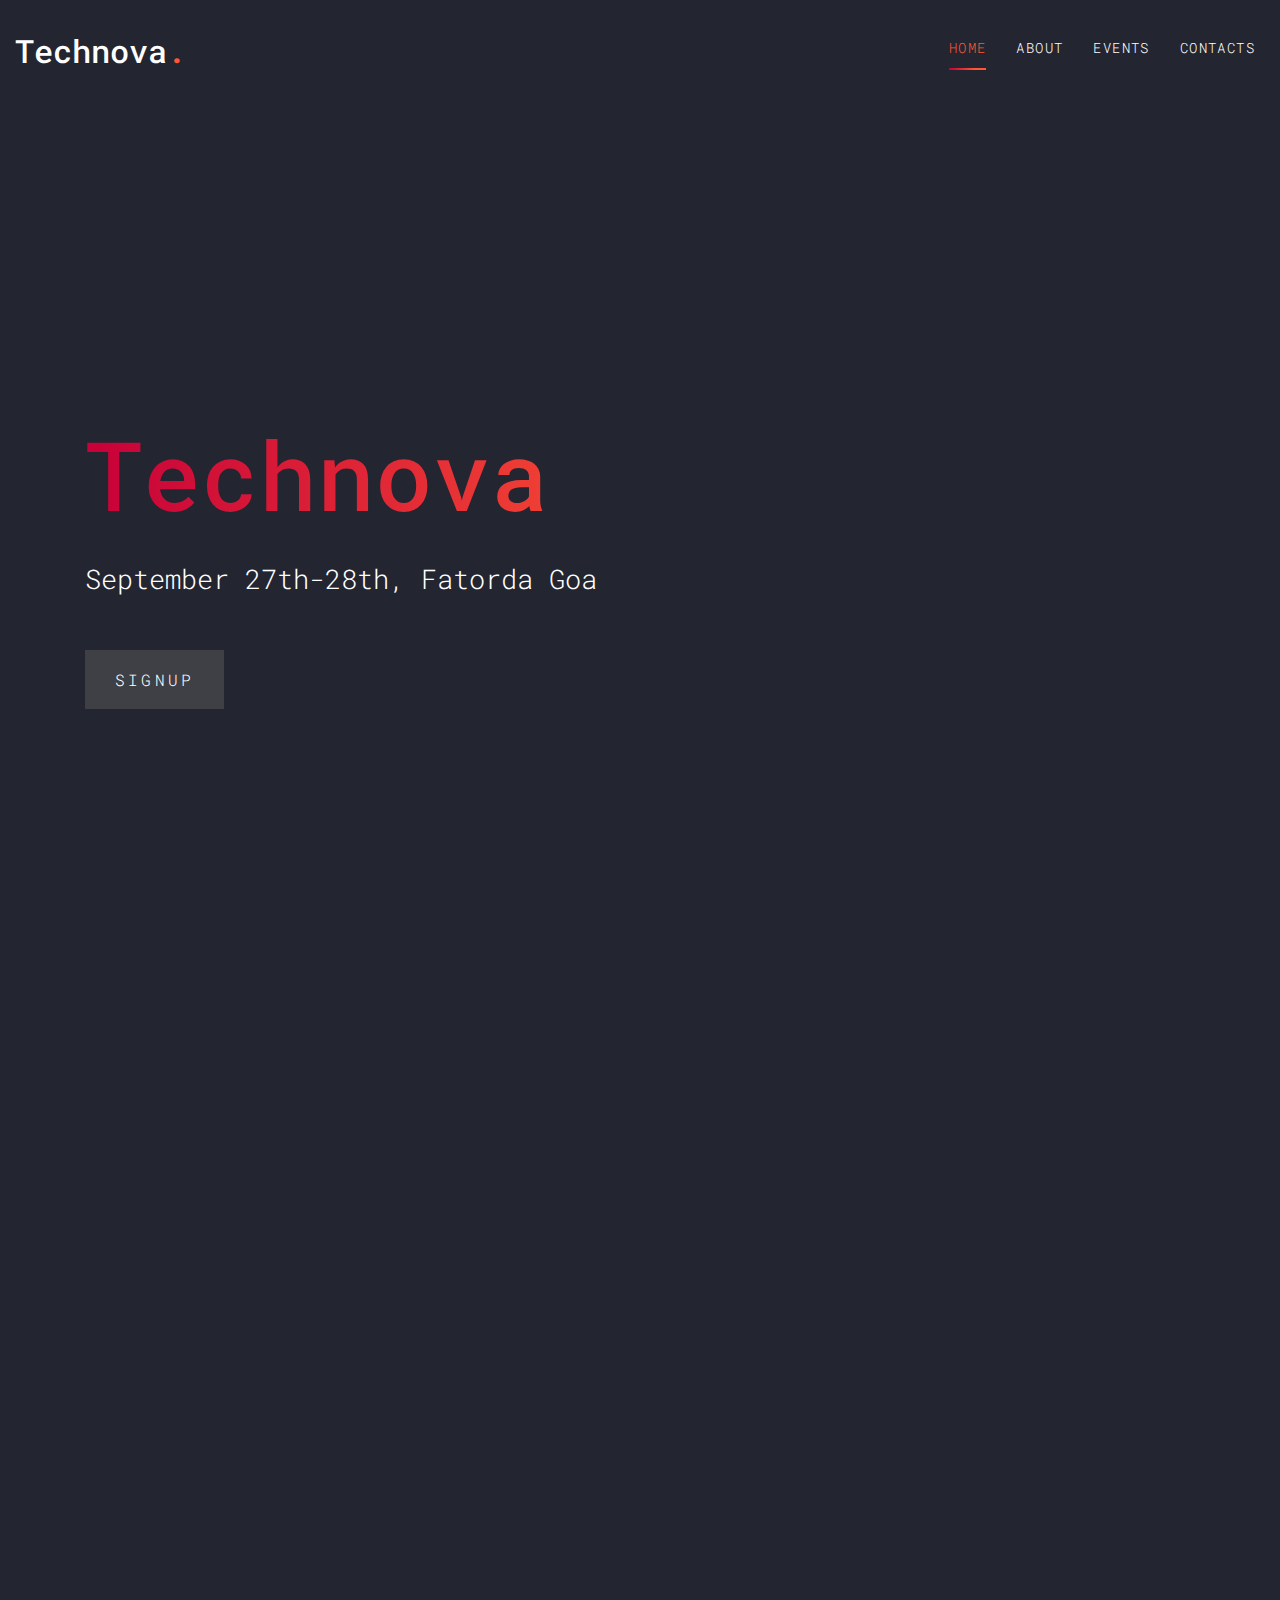
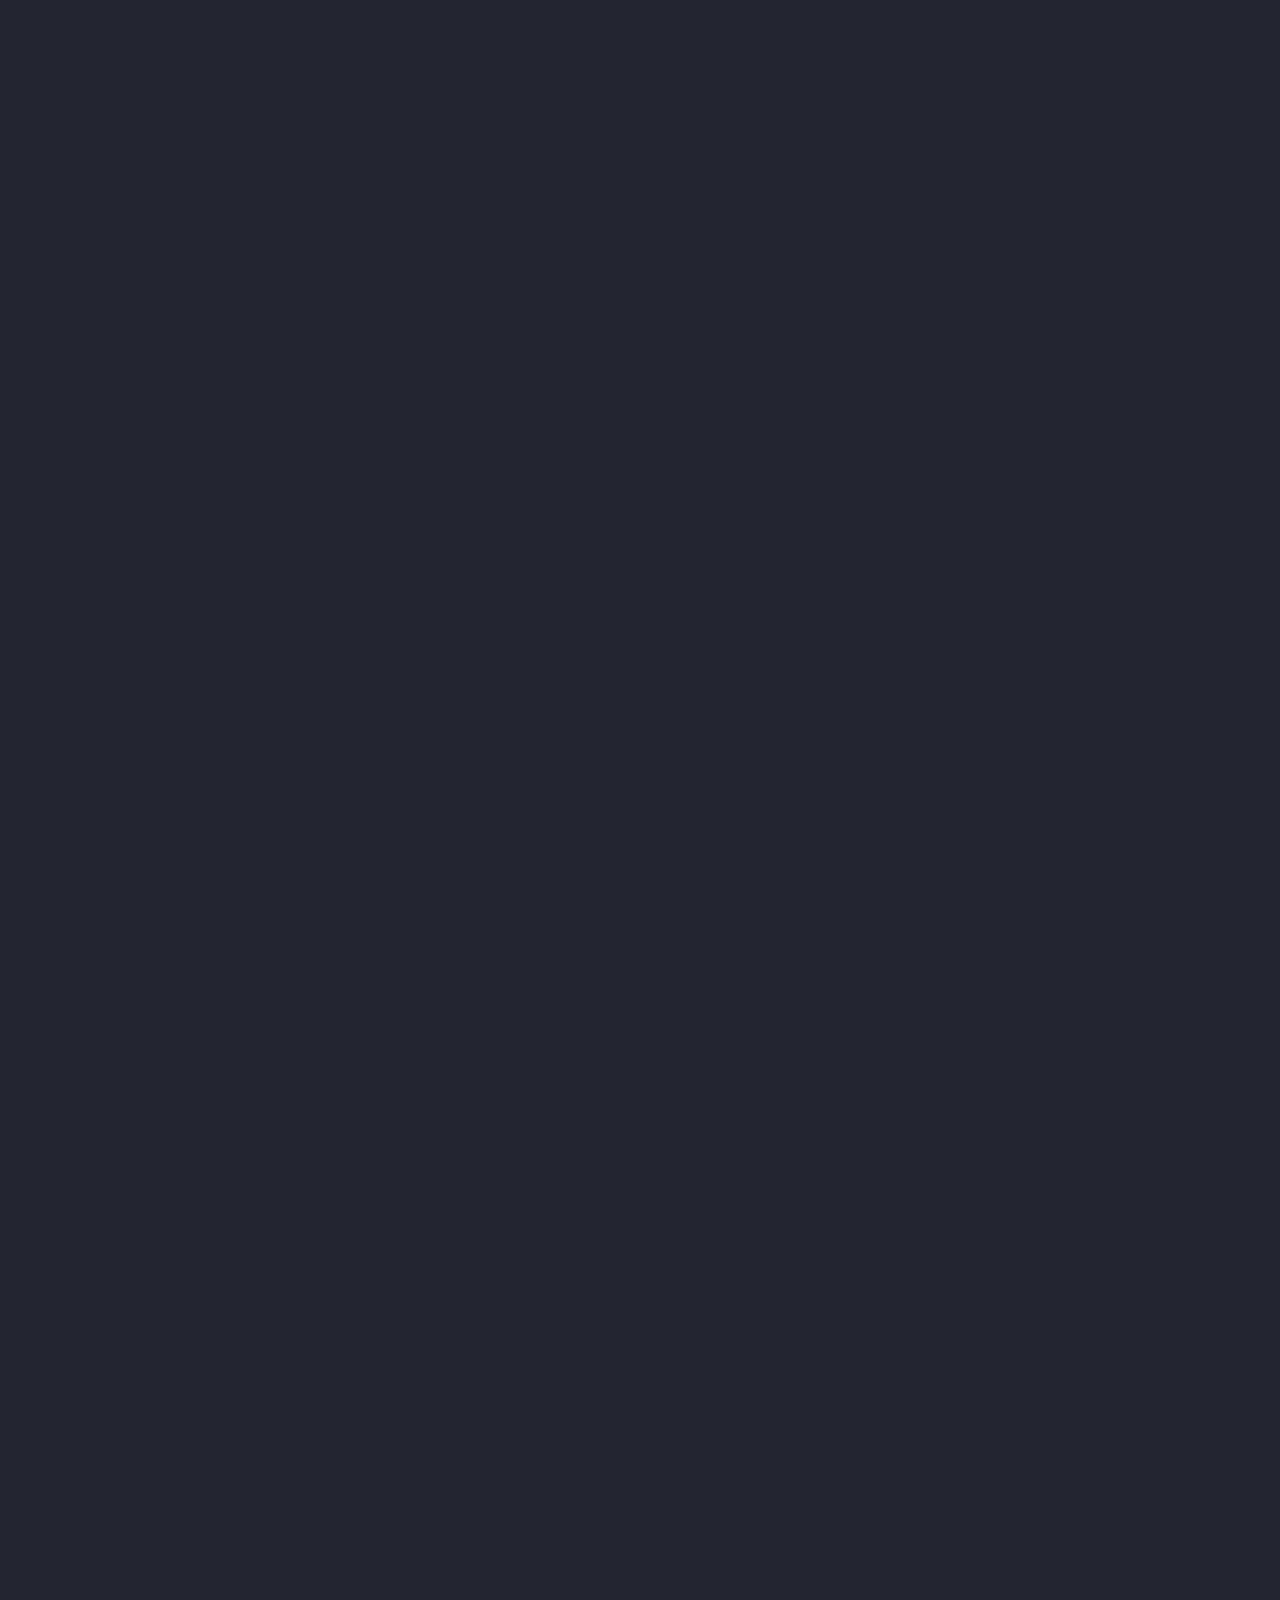
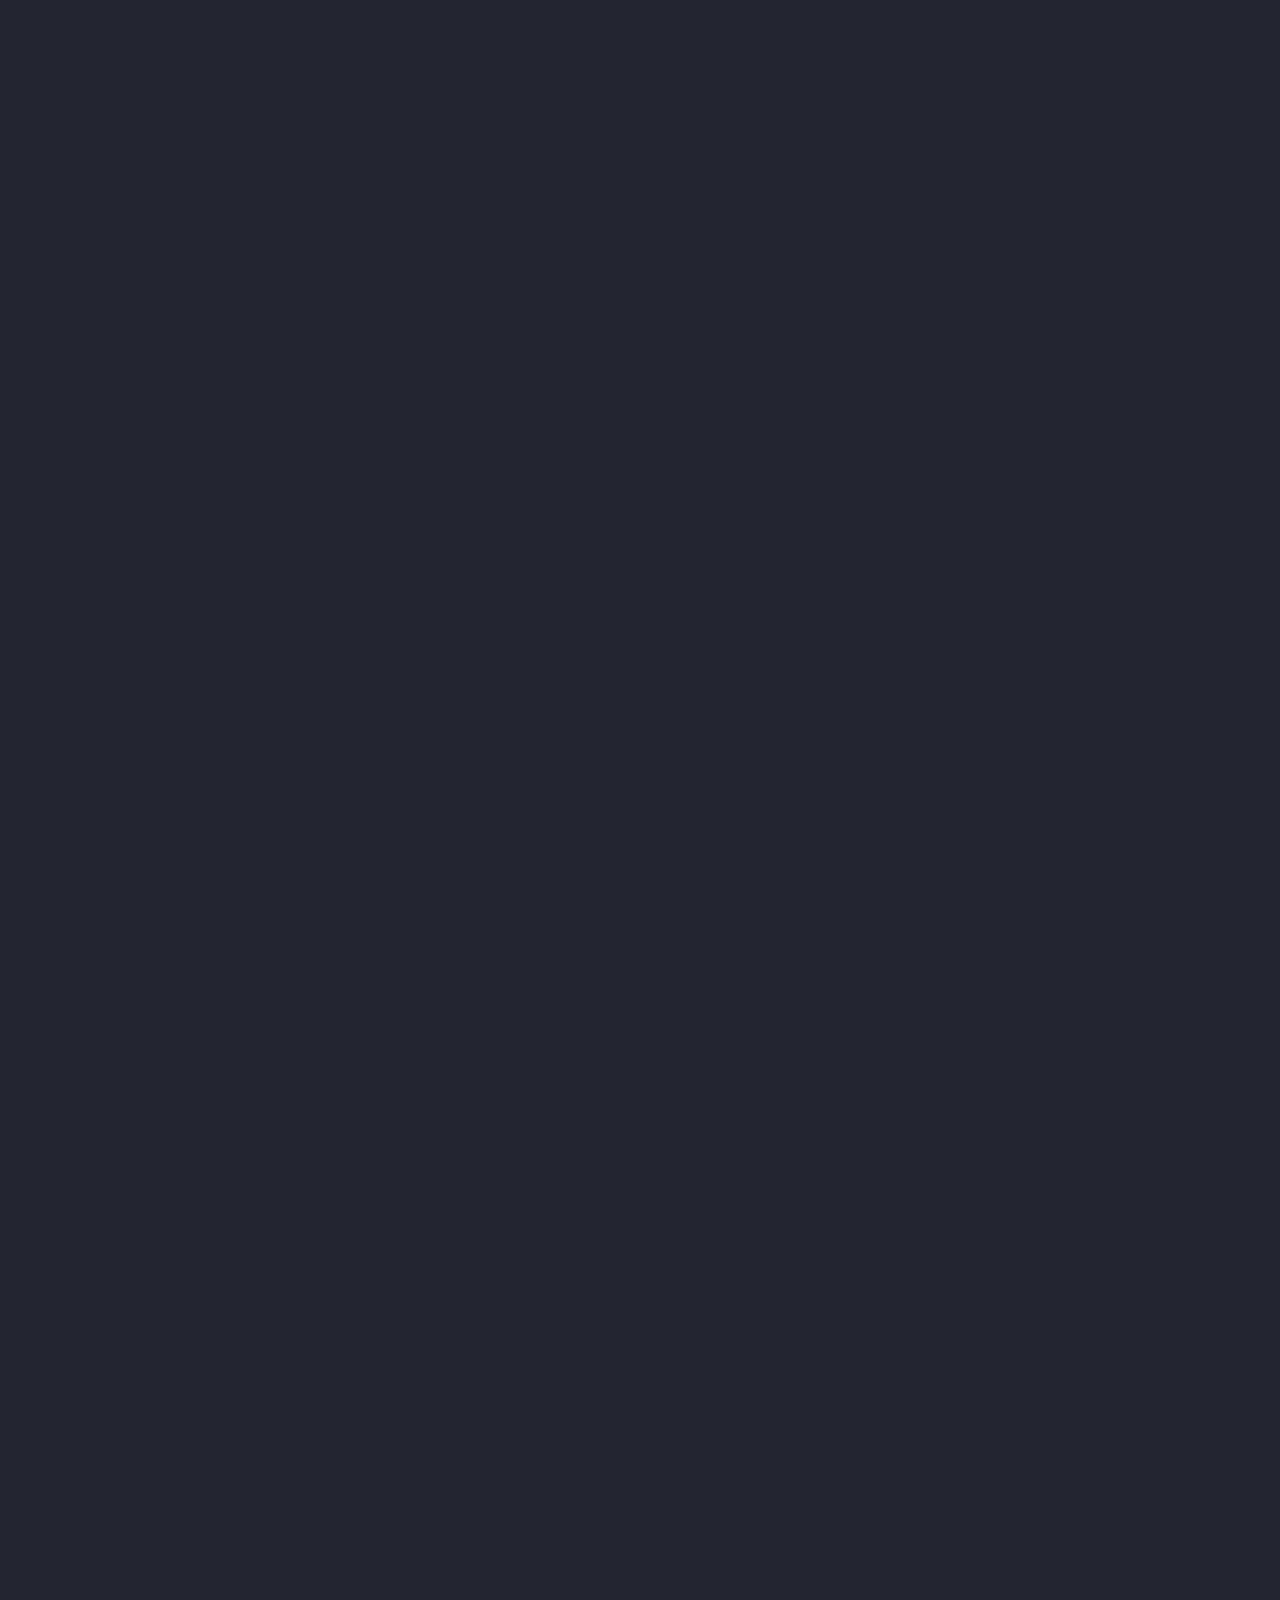
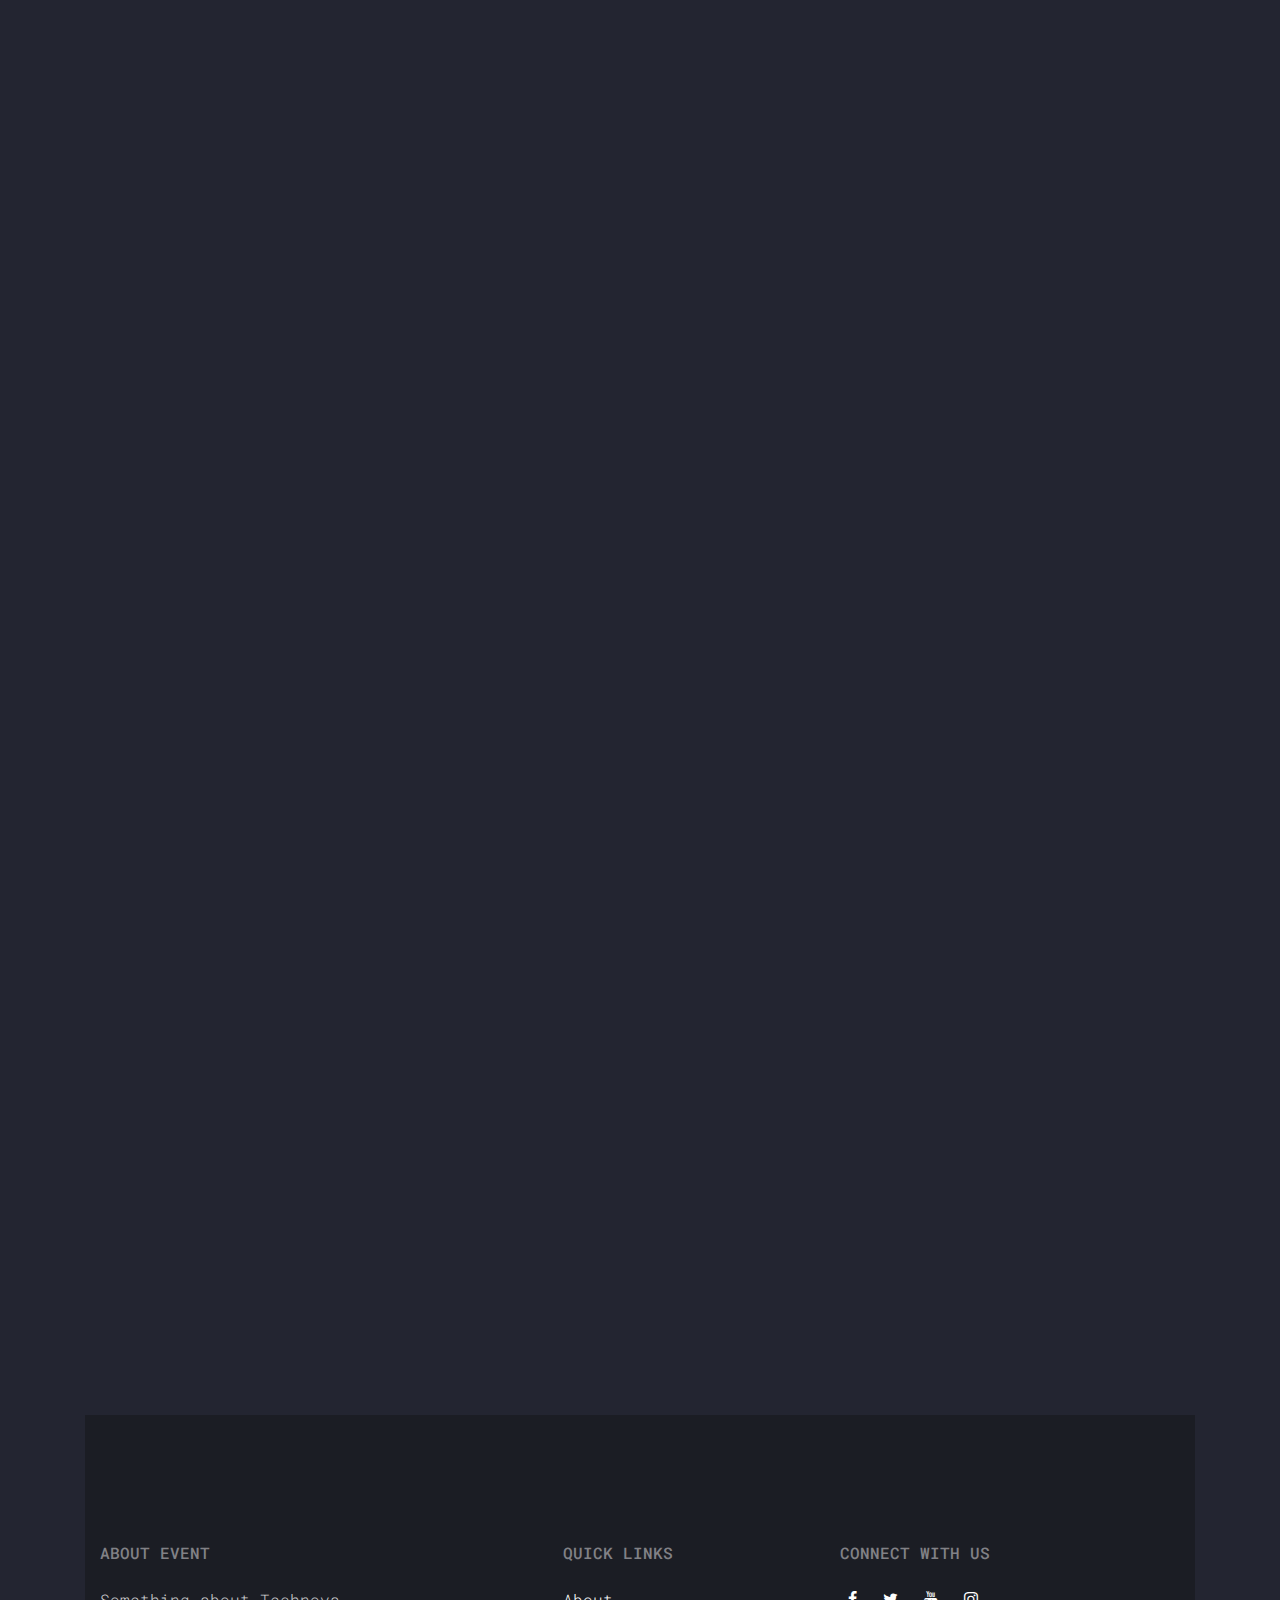
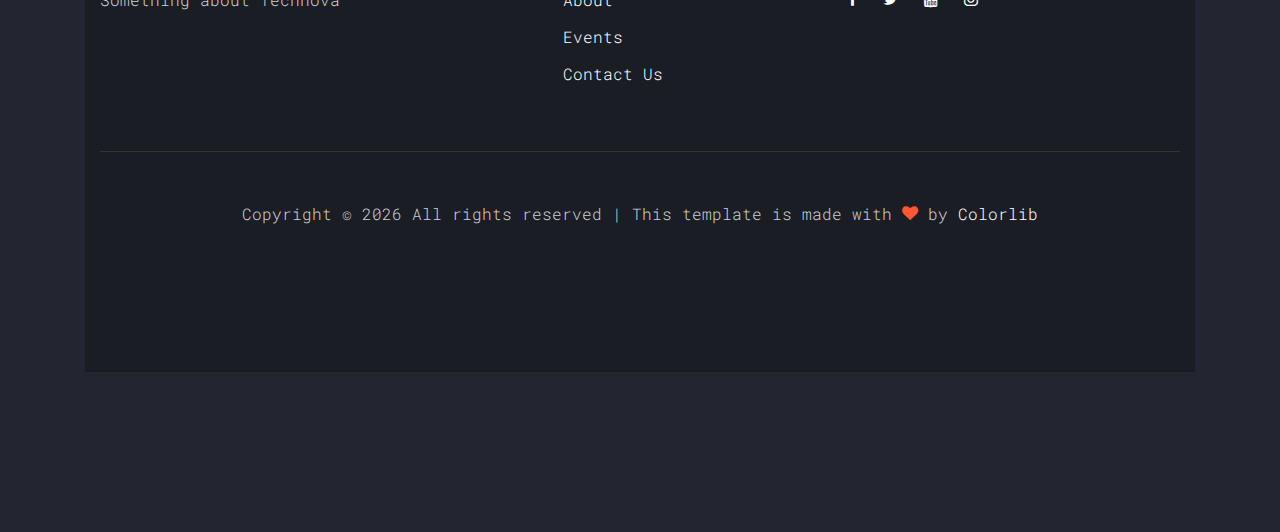
==== index.html @ 4b4f123c "added new files" ====
<!DOCTYPE html>
<html lang="en">

<head>
  <title>Technova &mdash; 2.0</title>
  <meta charset="utf-8">
  <meta name="viewport" content="width=device-width, initial-scale=1, shrink-to-fit=no">

  <link href="https://fonts.googleapis.com/css?family=Roboto+Mono" rel="stylesheet">
  <link rel="stylesheet" href="fonts/icomoon/style.css">
  <link rel="stylesheet" href="css/bootstrap.min.css">
  <link rel="stylesheet" href="css/magnific-popup.css">
  <link rel="stylesheet" href="css/jquery-ui.css">
  <link rel="stylesheet" href="css/owl.carousel.min.css">
  <link rel="stylesheet" href="css/owl.theme.default.min.css">
  <link rel="stylesheet" href="css/bootstrap-datepicker.css">
  <link rel="stylesheet" href="fonts/flaticon/font/flaticon.css">
  <link rel="stylesheet" href="css/aos.css">
  <link rel="stylesheet" type="text/css" href="thunder/thunder.css">
  <link rel="stylesheet" href="css/style.css">
</head>

<body>

  <canvas id='c'></canvas>
  <script type="text/javascript" src="http://jsdo.it/akm2/fhMC/js"></script>
  <script type="text/javascript" src="thunder/thunder.js"></script>

  <div class="site-wrap">

    <div class="site-mobile-menu">
      <div class="site-mobile-menu-header">
        <div class="site-mobile-menu-close mt-3">
          <span class="icon-close2 js-menu-toggle"></span>
        </div>
      </div>
      <div class="site-mobile-menu-body"></div>
    </div>

    <header class="site-navbar py-3" role="banner">
      <div class="container-fluid">
        <div class="row align-items-center">
          <div class="col-11 col-xl-2">
            <h1 class="mb-0"><a href="index.html" class="text-white h2 mb-0">Technova<span class="text-primary">.</span>
              </a></h1>
          </div>
          <div class="col-12 col-md-10 d-none d-xl-block">
            <nav class="site-navigation position-relative text-right" role="navigation">
              <ul class="site-menu js-clone-nav mx-auto d-none d-lg-block">
                <li class="active"><a href="index.html">Home</a></li>
                <li><a href="about.html">About</a></li>
                <li><a href="events.html">Events</a></li>
                <li><a href="contact.html">Contacts</a></li>
              </ul>
            </nav>
          </div>
          <div class="d-inline-block d-xl-none ml-md-0 mr-auto py-3" style="position: relative; top: 3px;"><a href="#"
              class="site-menu-toggle js-menu-toggle text-white"><span class="icon-menu h3"></span></a></div>
        </div>
      </div>
  </div>
  </header>

  <div class="site-section site-hero">
    <div class="container">
      <div class="row align-items-center">
        <div class="col-md-10">
          <h1 class="d-block mb-4" data-aos="fade-up" data-aos-delay="200">Technova</h1>
          <span class="d-block mb-5 caption" data-aos="fade-up" data-aos-delay="300">September 27th-28th, Fatorda
            Goa</span>
          <a href="#" class="btn-custom" data-aos="fade-up" data-aos-delay="400"><span>SignUP</span></a>
        </div>
      </div>
    </div>
  </div>




  <div class="site-section">
    <div class="container">
      <div class="row mb-5">
        <div class="col-lg-4" data-aos="fade-up" data-aos-delay="100">
          <div class="site-section-heading">
            <h2>Events</h2>
          </div>
        </div>
        <div class="col-lg-5 mt-5 pl-lg-5" data-aos="fade-up" data-aos-delay="200">
          <p>Our population and our use of the finite resources of planet Earth are growing exponentially, along with
            our technical ability to change the environment for good or ill.
            -Stephen Hawking
          </p>
        </div>
      </div>

      <div class="row align-items-center speaker">
        <div class="col-lg-6 mb-5 mb-lg-0" data-aos="fade" data-aos-delay="100">
          <img src="images/person_1.jpg" alt="Image" class="img-fluid">
        </div>
        <div class="col-lg-6 ml-auto">
          <h2 class="text-white mb-4 name" data-aos="fade-right" data-aos-delay="200">Event one</h2>
          <div class="bio pl-lg-5">
            <span class="text-uppercase text-primary d-block mb-3" data-aos="fade-right" data-aos-delay="300">number of
              pts</span>
            <p class="mb-4" data-aos="fade-right" data-aos-delay="400">Event discription
            </p>
          </div>
        </div>
      </div>

      <div class="row align-items-center speaker">
        <div class="col-lg-6 mb-5 mb-lg-0 order-lg-2" data-aos="fade" data-aos-delay="100">
          <img src="images/person_2.jpg" alt="Image" class="img-fluid">
        </div>
        <div class="col-lg-6 ml-auto order-lg-1">
          <h2 class="text-white mb-4 name" data-aos="fade-left" data-aos-delay="200">Event 2</h2>
          <div class="bio pr-lg-5">
            <span class="text-uppercase text-primary d-block mb-3" data-aos="fade-left" data-aos-delay="300">Number
              of pts</span>
            <p class="mb-4" data-aos="fade-left" data-aos-delay="400">Event discription</p>
          </div>
        </div>
      </div>

      <div class="row align-items-center speaker">
        <div class="col-lg-6 mb-5 mb-lg-0" data-aos="fade" data-aos-delay="100">
          <img src="images/person_1.jpg" alt="Image" class="img-fluid">
        </div>
        <div class="col-lg-6 ml-auto">
          <h2 class="text-white mb-4 name" data-aos="fade-right" data-aos-delay="200">Event one</h2>
          <div class="bio pl-lg-5">
            <span class="text-uppercase text-primary d-block mb-3" data-aos="fade-right" data-aos-delay="300">number of
              pts</span>
            <p class="mb-4" data-aos="fade-right" data-aos-delay="400">Event discription
            </p>
          </div>
        </div>
      </div>

      <div class="row align-items-center speaker">
        <div class="col-lg-6 mb-5 mb-lg-0 order-lg-2" data-aos="fade" data-aos-delay="100">
          <img src="images/person_2.jpg" alt="Image" class="img-fluid">
        </div>
        <div class="col-lg-6 ml-auto order-lg-1">
          <h2 class="text-white mb-4 name" data-aos="fade-left" data-aos-delay="200">Event 2</h2>
          <div class="bio pr-lg-5">
            <span class="text-uppercase text-primary d-block mb-3" data-aos="fade-left" data-aos-delay="300">Number
              of pts</span>
            <p class="mb-4" data-aos="fade-left" data-aos-delay="400">Event discription</p>
          </div>
        </div>
      </div>



      <div class="site-section">
        <div class="container">
          <div class="row mb-5">
            <div class="col-lg-4" data-aos="fade-up">
              <div class="site-section-heading">
                <h2>Schedule</h2>
              </div>
            </div>
            <div class="col-lg-6 mt-5 pl-lg-5" data-aos="fade-up" data-aos-delay="100">
              <p>Timings of all the events</p>
            </div>
          </div>

          <div class="row align-items-stretch program">
            <div class="col-12 border-top border-bottom py-5" data-aos="fade" data-aos-delay="200">
              <div class="row align-items-stretch">
                <div class="col-md-3 text-white mb-3 mb-md-0"><span class="h4">8:00</span> <span>AM</span></div>
                <div class="col-md-9">
                  <h2 class="text-white">Design your open source strategy</h2>
                  <span>Chris Mathews</span>
                </div>
              </div>
            </div>

            <div class="col-12 border-bottom py-5" data-aos="fade" data-aos-delay="300">
              <div class="row align-items-stretch">
                <div class="col-md-3 text-white mb-3 mb-md-0"><span class="h4">9:30</span> <span>AM</span></div>
                <div class="col-md-9">
                  <h2 class="text-white">Design your open source strategy</h2>
                  <span>Chris Mathews</span>
                </div>
              </div>
            </div>

            <div class="col-12 border-bottom py-5" data-aos="fade" data-aos-delay="400">
              <div class="row align-items-stretch">
                <div class="col-md-3 text-white mb-3 mb-md-0"><span class="h4">10:30</span> <span>AM</span></div>
                <div class="col-md-9">
                  <h2 class="text-white">Design your open source strategy</h2>
                  <span>Chris Mathews</span>
                </div>
              </div>
            </div>

            <div class="col-12 border-bottom py-5" data-aos="fade" data-aos-delay="500">
              <div class="row align-items-stretch">
                <div class="col-md-3 text-white mb-3 mb-md-0"><span class="h4">10:45</span> <span>NOON</span></div>
                <div class="col-md-9">
                  <h2 class="text-white">Break With Snacks</h2>
                </div>
              </div>
            </div>

            <div class="col-12 border-bottom py-5" data-aos="fade" data-aos-delay="600">
              <div class="row align-items-stretch">
                <div class="col-md-3 text-white mb-3 mb-md-0"><span class="h4">11:30</span> <span>AM</span></div>
                <div class="col-md-9">
                  <h2 class="text-white">Design your open source strategy</h2>
                  <span>Chris Mathews</span>
                </div>
              </div>
            </div>

            <div class="col-12 border-bottom py-5" data-aos="fade" data-aos-delay="700">
              <div class="row align-items-stretch">
                <div class="col-md-3 text-white mb-3 mb-md-0"><span class="h4">12:00</span> <span>NOON</span></div>
                <div class="col-md-9">
                  <h2 class="text-white">Break For Lunch</h2>
                </div>
              </div>
            </div>


          </div>
        </div>
      </div>

      <div class="site-section">
        <div class="container">
          <div class="row mb-5">
            <div class="col-lg-4 ">
              <div class="site-section-heading" data-aos="fade-up">
                <h2>Sponsors</h2>
              </div>
            </div>
            <div class="col-lg-6 mt-5 pl-lg-5" data-aos="fade-up" data-aos-delay="100">
              <p>On behalf of the Teachnova team, I would like to express our sincere gratitude for your
                generous donation to our Event. We really appreciate it.</p>
            </div>
          </div>
          <div class="row mb-5">
            <div class="col-md-6 col-lg-4 mb-5 mb-lg-0" data-aos="fade" data-aos-delay="200">
              <img src="images/logo_1.png" alt="Image" class="img-fluid">
            </div>
            <div class="col-md-6 col-lg-4 mb-5 mb-lg-0" data-aos="fade" data-aos-delay="300">
              <img src="images/logo_2.png" alt="Image" class="img-fluid">
            </div>
            <div class="col-md-6 col-lg-4 mb-5 mb-lg-0" data-aos="fade" data-aos-delay="400">
              <img src="images/logo_3.png" alt="Image" class="img-fluid">
            </div>

            <div class="col-md-6 col-lg-4 mb-5 mb-lg-0" data-aos="fade" data-aos-delay="500">
              <img src="images/logo_4.png" alt="Image" class="img-fluid">
            </div>
            <div class="col-md-6 col-lg-4 mb-5 mb-lg-0" data-aos="fade" data-aos-delay="600">
              <img src="images/logo_5.png" alt="Image" class="img-fluid">
            </div>
            <div class="col-md-6 col-lg-4 mb-5 mb-lg-0" data-aos="fade" data-aos-delay="700">
              <img src="images/logo_6.png" alt="Image" class="img-fluid">
            </div>

          </div>

          <div class="row" data-aos="fade-up" data-aos-delay="500">
          </div>
        </div>
      </div>

      <footer class="site-footer">
        <div class="container">
          <div class="row mb-5">
            <div class="col-md-4">
              <h2 class="footer-heading text-uppercase mb-4">About Event</h2>
              <p>Something about Technova</p>
            </div>
            <div class="col-md-3 ml-auto">
              <h2 class="footer-heading text-uppercase mb-4">Quick Links</h2>
              <ul class="list-unstyled">
                <li><a href="#">About</a></li>
                <li><a href="#">Events</a></li>
                <li><a href="#">Contact Us</a></li>
              </ul>
            </div>
            <div class="col-md-4">
              <h2 class="footer-heading text-uppercase mb-4">Connect with Us</h2>
              <p>
                <a href="#" class="p-2 pl-0"><span class="icon-facebook"></span></a>
                <a href="#" class="p-2"><span class="icon-twitter"></span></a>
                <a href="#" class="p-2"><span class="icon-youtube"></span></a>
                <a href="#" class="p-2"><span class="icon-instagram"></span></a>
              </p>
            </div>
          </div>
          <div class="row">

            <div class="col-md-12 text-center">
              <div class="border-top pt-5">
                <p>
                  <!-- Link back to Colorlib can't be removed. Template is licensed under CC BY 3.0. -->
                  Copyright &copy;
                  <script>document.write(new Date().getFullYear());</script> All rights reserved | This template is made
                  with <i class="icon-heart text-primary" aria-hidden="true"></i> by <a href="https://colorlib.com"
                    target="_blank">Colorlib</a>
                  <!-- Link back to Colorlib can't be removed. Template is licensed under CC BY 3.0. -->
                </p>
              </div>
            </div>
          </div>
        </div>
      </footer>

    </div>

    <script src="js/jquery-3.3.1.min.js"></script>
    <script src="js/jquery-migrate-3.0.1.min.js"></script>
    <script src="js/jquery-ui.js"></script>
    <script src="js/popper.min.js"></script>
    <script src="js/bootstrap.min.js"></script>
    <script src="js/owl.carousel.min.js"></script>
    <script src="js/jquery.stellar.min.js"></script>
    <script src="js/jquery.countdown.min.js"></script>
    <script src="js/jquery.magnific-popup.min.js"></script>
    <script src="js/bootstrap-datepicker.min.js"></script>
    <script src="js/aos.js"></script>

    <script src="js/main.js"></script>

</body>

</html>
---- fonts/icomoon/style.css ----
@font-face {
  font-family: 'icomoon';
  src:  url('fonts/icomoon.eot?10si43');
  src:  url('fonts/icomoon.eot?10si43#iefix') format('embedded-opentype'),
    url('fonts/icomoon.ttf?10si43') format('truetype'),
    url('fonts/icomoon.woff?10si43') format('woff'),
    url('fonts/icomoon.svg?10si43#icomoon') format('svg');
  font-weight: normal;
  font-style: normal;
}

[class^="icon-"], [class*=" icon-"] {
  /* use !important to prevent issues with browser extensions that change fonts */
  font-family: 'icomoon' !important;
  speak: none;
  font-style: normal;
  font-weight: normal;
  font-variant: normal;
  text-transform: none;
  line-height: 1;

  /* Better Font Rendering =========== */
  -webkit-font-smoothing: antialiased;
  -moz-osx-font-smoothing: grayscale;
}

.icon-asterisk:before {
  content: "\f069";
}
.icon-plus:before {
  content: "\f067";
}
.icon-question:before {
  content: "\f128";
}
.icon-minus:before {
  content: "\f068";
}
.icon-glass:before {
  content: "\f000";
}
.icon-music:before {
  content: "\f001";
}
.icon-search:before {
  content: "\f002";
}
.icon-envelope-o:before {
  content: "\f003";
}
.icon-heart:before {
  content: "\f004";
}
.icon-star:before {
  content: "\f005";
}
.icon-star-o:before {
  content: "\f006";
}
.icon-user:before {
  content: "\f007";
}
.icon-film:before {
  content: "\f008";
}
.icon-th-large:before {
  content: "\f009";
}
.icon-th:before {
  content: "\f00a";
}
.icon-th-list:before {
  content: "\f00b";
}
.icon-check:before {
  content: "\f00c";
}
.icon-close:before {
  content: "\f00d";
}
.icon-remove:before {
  content: "\f00d";
}
.icon-times:before {
  content: "\f00d";
}
.icon-search-plus:before {
  content: "\f00e";
}
.icon-search-minus:before {
  content: "\f010";
}
.icon-power-off:before {
  content: "\f011";
}
.icon-signal:before {
  content: "\f012";
}
.icon-cog:before {
  content: "\f013";
}
.icon-gear:before {
  content: "\f013";
}
.icon-trash-o:before {
  content: "\f014";
}
.icon-home:before {
  content: "\f015";
}
.icon-file-o:before {
  content: "\f016";
}
.icon-clock-o:before {
  content: "\f017";
}
.icon-road:before {
  content: "\f018";
}
.icon-download:before {
  content: "\f019";
}
.icon-arrow-circle-o-down:before {
  content: "\f01a";
}
.icon-arrow-circle-o-up:before {
  content: "\f01b";
}
.icon-inbox:before {
  content: "\f01c";
}
.icon-play-circle-o:before {
  content: "\f01d";
}
.icon-repeat:before {
  content: "\f01e";
}
.icon-rotate-right:before {
  content: "\f01e";
}
.icon-refresh:before {
  content: "\f021";
}
.icon-list-alt:before {
  content: "\f022";
}
.icon-lock:before {
  content: "\f023";
}
.icon-flag:before {
  content: "\f024";
}
.icon-headphones:before {
  content: "\f025";
}
.icon-volume-off:before {
  content: "\f026";
}
.icon-volume-down:before {
  content: "\f027";
}
.icon-volume-up:before {
  content: "\f028";
}
.icon-qrcode:before {
  content: "\f029";
}
.icon-barcode:before {
  content: "\f02a";
}
.icon-tag:before {
  content: "\f02b";
}
.icon-tags:before {
  content: "\f02c";
}
.icon-book:before {
  content: "\f02d";
}
.icon-bookmark:before {
  content: "\f02e";
}
.icon-print:before {
  content: "\f02f";
}
.icon-camera:before {
  content: "\f030";
}
.icon-font:before {
  content: "\f031";
}
.icon-bold:before {
  content: "\f032";
}
.icon-italic:before {
  content: "\f033";
}
.icon-text-height:before {
  content: "\f034";
}
.icon-text-width:before {
  content: "\f035";
}
.icon-align-left:before {
  content: "\f036";
}
.icon-align-center:before {
  content: "\f037";
}
.icon-align-right:before {
  content: "\f038";
}
.icon-align-justify:before {
  content: "\f039";
}
.icon-list:before {
  content: "\f03a";
}
.icon-dedent:before {
  content: "\f03b";
}
.icon-outdent:before {
  content: "\f03b";
}
.icon-indent:before {
  content: "\f03c";
}
.icon-video-camera:before {
  content: "\f03d";
}
.icon-image:before {
  content: "\f03e";
}
.icon-photo:before {
  content: "\f03e";
}
.icon-picture-o:before {
  content: "\f03e";
}
.icon-pencil:before {
  content: "\f040";
}
.icon-map-marker:before {
  content: "\f041";
}
.icon-adjust:before {
  content: "\f042";
}
.icon-tint:before {
  content: "\f043";
}
.icon-edit:before {
  content: "\f044";
}
.icon-pencil-square-o:before {
  content: "\f044";
}
.icon-share-square-o:before {
  content: "\f045";
}
.icon-check-square-o:before {
  content: "\f046";
}
.icon-arrows:before {
  content: "\f047";
}
.icon-step-backward:before {
  content: "\f048";
}
.icon-fast-backward:before {
  content: "\f049";
}
.icon-backward:before {
  content: "\f04a";
}
.icon-play:before {
  content: "\f04b";
}
.icon-pause:before {
  content: "\f04c";
}
.icon-stop:before {
  content: "\f04d";
}
.icon-forward:before {
  content: "\f04e";
}
.icon-fast-forward:before {
  content: "\f050";
}
.icon-step-forward:before {
  content: "\f051";
}
.icon-eject:before {
  content: "\f052";
}
.icon-chevron-left:before {
  content: "\f053";
}
.icon-chevron-right:before {
  content: "\f054";
}
.icon-plus-circle:before {
  content: "\f055";
}
.icon-minus-circle:before {
  content: "\f056";
}
.icon-times-circle:before {
  content: "\f057";
}
.icon-check-circle:before {
  content: "\f058";
}
.icon-question-circle:before {
  content: "\f059";
}
.icon-info-circle:before {
  content: "\f05a";
}
.icon-crosshairs:before {
  content: "\f05b";
}
.icon-times-circle-o:before {
  content: "\f05c";
}
.icon-check-circle-o:before {
  content: "\f05d";
}
.icon-ban:before {
  content: "\f05e";
}
.icon-arrow-left:before {
  content: "\f060";
}
.icon-arrow-right:before {
  content: "\f061";
}
.icon-arrow-up:before {
  content: "\f062";
}
.icon-arrow-down:before {
  content: "\f063";
}
.icon-mail-forward:before {
  content: "\f064";
}
.icon-share:before {
  content: "\f064";
}
.icon-expand:before {
  content: "\f065";
}
.icon-compress:before {
  content: "\f066";
}
.icon-exclamation-circle:before {
  content: "\f06a";
}
.icon-gift:before {
  content: "\f06b";
}
.icon-leaf:before {
  content: "\f06c";
}
.icon-fire:before {
  content: "\f06d";
}
.icon-eye:before {
  content: "\f06e";
}
.icon-eye-slash:before {
  content: "\f070";
}
.icon-exclamation-triangle:before {
  content: "\f071";
}
.icon-warning:before {
  content: "\f071";
}
.icon-plane:before {
  content: "\f072";
}
.icon-calendar:before {
  content: "\f073";
}
.icon-random:before {
  content: "\f074";
}
.icon-comment:before {
  content: "\f075";
}
.icon-magnet:before {
  content: "\f076";
}
.icon-chevron-up:before {
  content: "\f077";
}
.icon-chevron-down:before {
  content: "\f078";
}
.icon-retweet:before {
  content: "\f079";
}
.icon-shopping-cart:before {
  content: "\f07a";
}
.icon-folder:before {
  content: "\f07b";
}
.icon-folder-open:before {
  content: "\f07c";
}
.icon-arrows-v:before {
  content: "\f07d";
}
.icon-arrows-h:before {
  content: "\f07e";
}
.icon-bar-chart:before {
  content: "\f080";
}
.icon-bar-chart-o:before {
  content: "\f080";
}
.icon-twitter-square:before {
  content: "\f081";
}
.icon-facebook-square:before {
  content: "\f082";
}
.icon-camera-retro:before {
  content: "\f083";
}
.icon-key:before {
  content: "\f084";
}
.icon-cogs:before {
  content: "\f085";
}
.icon-gears:before {
  content: "\f085";
}
.icon-comments:before {
  content: "\f086";
}
.icon-thumbs-o-up:before {
  content: "\f087";
}
.icon-thumbs-o-down:before {
  content: "\f088";
}
.icon-star-half:before {
  content: "\f089";
}
.icon-heart-o:before {
  content: "\f08a";
}
.icon-sign-out:before {
  content: "\f08b";
}
.icon-linkedin-square:before {
  content: "\f08c";
}
.icon-thumb-tack:before {
  content: "\f08d";
}
.icon-external-link:before {
  content: "\f08e";
}
.icon-sign-in:before {
  content: "\f090";
}
.icon-trophy:before {
  content: "\f091";
}
.icon-github-square:before {
  content: "\f092";
}
.icon-upload:before {
  content: "\f093";
}
.icon-lemon-o:before {
  content: "\f094";
}
.icon-phone:before {
  content: "\f095";
}
.icon-square-o:before {
  content: "\f096";
}
.icon-bookmark-o:before {
  content: "\f097";
}
.icon-phone-square:before {
  content: "\f098";
}
.icon-twitter:before {
  content: "\f099";
}
.icon-facebook:before {
  content: "\f09a";
}
.icon-facebook-f:before {
  content: "\f09a";
}
.icon-github:before {
  content: "\f09b";
}
.icon-unlock:before {
  content: "\f09c";
}
.icon-credit-card:before {
  content: "\f09d";
}
.icon-feed:before {
  content: "\f09e";
}
.icon-rss:before {
  content: "\f09e";
}
.icon-hdd-o:before {
  content: "\f0a0";
}
.icon-bullhorn:before {
  content: "\f0a1";
}
.icon-bell-o:before {
  content: "\f0a2";
}
.icon-certificate:before {
  content: "\f0a3";
}
.icon-hand-o-right:before {
  content: "\f0a4";
}
.icon-hand-o-left:before {
  content: "\f0a5";
}
.icon-hand-o-up:before {
  content: "\f0a6";
}
.icon-hand-o-down:before {
  content: "\f0a7";
}
.icon-arrow-circle-left:before {
  content: "\f0a8";
}
.icon-arrow-circle-right:before {
  content: "\f0a9";
}
.icon-arrow-circle-up:before {
  content: "\f0aa";
}
.icon-arrow-circle-down:before {
  content: "\f0ab";
}
.icon-globe:before {
  content: "\f0ac";
}
.icon-wrench:before {
  content: "\f0ad";
}
.icon-tasks:before {
  content: "\f0ae";
}
.icon-filter:before {
  content: "\f0b0";
}
.icon-briefcase:before {
  content: "\f0b1";
}
.icon-arrows-alt:before {
  content: "\f0b2";
}
.icon-group:before {
  content: "\f0c0";
}
.icon-users:before {
  content: "\f0c0";
}
.icon-chain:before {
  content: "\f0c1";
}
.icon-link:before {
  content: "\f0c1";
}
.icon-cloud:before {
  content: "\f0c2";
}
.icon-flask:before {
  content: "\f0c3";
}
.icon-cut:before {
  content: "\f0c4";
}
.icon-scissors:before {
  content: "\f0c4";
}
.icon-copy:before {
  content: "\f0c5";
}
.icon-files-o:before {
  content: "\f0c5";
}
.icon-paperclip:before {
  content: "\f0c6";
}
.icon-floppy-o:before {
  content: "\f0c7";
}
.icon-save:before {
  content: "\f0c7";
}
.icon-square:before {
  content: "\f0c8";
}
.icon-bars:before {
  content: "\f0c9";
}
.icon-navicon:before {
  content: "\f0c9";
}
.icon-reorder:before {
  content: "\f0c9";
}
.icon-list-ul:before {
  content: "\f0ca";
}
.icon-list-ol:before {
  content: "\f0cb";
}
.icon-strikethrough:before {
  content: "\f0cc";
}
.icon-underline:before {
  content: "\f0cd";
}
.icon-table:before {
  content: "\f0ce";
}
.icon-magic:before {
  content: "\f0d0";
}
.icon-truck:before {
  content: "\f0d1";
}
.icon-pinterest:before {
  content: "\f0d2";
}
.icon-pinterest-square:before {
  content: "\f0d3";
}
.icon-google-plus-square:before {
  content: "\f0d4";
}
.icon-google-plus:before {
  content: "\f0d5";
}
.icon-money:before {
  content: "\f0d6";
}
.icon-caret-down:before {
  content: "\f0d7";
}
.icon-caret-up:before {
  content: "\f0d8";
}
.icon-caret-left:before {
  content: "\f0d9";
}
.icon-caret-right:before {
  content: "\f0da";
}
.icon-columns:before {
  content: "\f0db";
}
.icon-sort:before {
  content: "\f0dc";
}
.icon-unsorted:before {
  content: "\f0dc";
}
.icon-sort-desc:before {
  content: "\f0dd";
}
.icon-sort-down:before {
  content: "\f0dd";
}
.icon-sort-asc:before {
  content: "\f0de";
}
.icon-sort-up:before {
  content: "\f0de";
}
.icon-envelope:before {
  content: "\f0e0";
}
.icon-linkedin:before {
  content: "\f0e1";
}
.icon-rotate-left:before {
  content: "\f0e2";
}
.icon-undo:before {
  content: "\f0e2";
}
.icon-gavel:before {
  content: "\f0e3";
}
.icon-legal:before {
  content: "\f0e3";
}
.icon-dashboard:before {
  content: "\f0e4";
}
.icon-tachometer:before {
  content: "\f0e4";
}
.icon-comment-o:before {
  content: "\f0e5";
}
.icon-comments-o:before {
  content: "\f0e6";
}
.icon-bolt:before {
  content: "\f0e7";
}
.icon-flash:before {
  content: "\f0e7";
}
.icon-sitemap:before {
  content: "\f0e8";
}
.icon-umbrella:before {
  content: "\f0e9";
}
.icon-clipboard:before {
  content: "\f0ea";
}
.icon-paste:before {
  content: "\f0ea";
}
.icon-lightbulb-o:before {
  content: "\f0eb";
}
.icon-exchange:before {
  content: "\f0ec";
}
.icon-cloud-download:before {
  content: "\f0ed";
}
.icon-cloud-upload:before {
  content: "\f0ee";
}
.icon-user-md:before {
  content: "\f0f0";
}
.icon-stethoscope:before {
  content: "\f0f1";
}
.icon-suitcase:before {
  content: "\f0f2";
}
.icon-bell:before {
  content: "\f0f3";
}
.icon-coffee:before {
  content: "\f0f4";
}
.icon-cutlery:before {
  content: "\f0f5";
}
.icon-file-text-o:before {
  content: "\f0f6";
}
.icon-building-o:before {
  content: "\f0f7";
}
.icon-hospital-o:before {
  content: "\f0f8";
}
.icon-ambulance:before {
  content: "\f0f9";
}
.icon-medkit:before {
  content: "\f0fa";
}
.icon-fighter-jet:before {
  content: "\f0fb";
}
.icon-beer:before {
  content: "\f0fc";
}
.icon-h-square:before {
  content: "\f0fd";
}
.icon-plus-square:before {
  content: "\f0fe";
}
.icon-angle-double-left:before {
  content: "\f100";
}
.icon-angle-double-right:before {
  content: "\f101";
}
.icon-angle-double-up:before {
  content: "\f102";
}
.icon-angle-double-down:before {
  content: "\f103";
}
.icon-angle-left:before {
  content: "\f104";
}
.icon-angle-right:before {
  content: "\f105";
}
.icon-angle-up:before {
  content: "\f106";
}
.icon-angle-down:before {
  content: "\f107";
}
.icon-desktop:before {
  content: "\f108";
}
.icon-laptop:before {
  content: "\f109";
}
.icon-tablet:before {
  content: "\f10a";
}
.icon-mobile:before {
  content: "\f10b";
}
.icon-mobile-phone:before {
  content: "\f10b";
}
.icon-circle-o:before {
  content: "\f10c";
}
.icon-quote-left:before {
  content: "\f10d";
}
.icon-quote-right:before {
  content: "\f10e";
}
.icon-spinner:before {
  content: "\f110";
}
.icon-circle:before {
  content: "\f111";
}
.icon-mail-reply:before {
  content: "\f112";
}
.icon-reply:before {
  content: "\f112";
}
.icon-github-alt:before {
  content: "\f113";
}
.icon-folder-o:before {
  content: "\f114";
}
.icon-folder-open-o:before {
  content: "\f115";
}
.icon-smile-o:before {
  content: "\f118";
}
.icon-frown-o:before {
  content: "\f119";
}
.icon-meh-o:before {
  content: "\f11a";
}
.icon-gamepad:before {
  content: "\f11b";
}
.icon-keyboard-o:before {
  content: "\f11c";
}
.icon-flag-o:before {
  content: "\f11d";
}
.icon-flag-checkered:before {
  content: "\f11e";
}
.icon-terminal:before {
  content: "\f120";
}
.icon-code:before {
  content: "\f121";
}
.icon-mail-reply-all:before {
  content: "\f122";
}
.icon-reply-all:before {
  content: "\f122";
}
.icon-star-half-empty:before {
  content: "\f123";
}
.icon-star-half-full:before {
  content: "\f123";
}
.icon-star-half-o:before {
  content: "\f123";
}
.icon-location-arrow:before {
  content: "\f124";
}
.icon-crop:before {
  content: "\f125";
}
.icon-code-fork:before {
  content: "\f126";
}
.icon-chain-broken:before {
  content: "\f127";
}
.icon-unlink:before {
  content: "\f127";
}
.icon-info:before {
  content: "\f129";
}
.icon-exclamation:before {
  content: "\f12a";
}
.icon-superscript:before {
  content: "\f12b";
}
.icon-subscript:before {
  content: "\f12c";
}
.icon-eraser:before {
  content: "\f12d";
}
.icon-puzzle-piece:before {
  content: "\f12e";
}
.icon-microphone:before {
  content: "\f130";
}
.icon-microphone-slash:before {
  content: "\f131";
}
.icon-shield:before {
  content: "\f132";
}
.icon-calendar-o:before {
  content: "\f133";
}
.icon-fire-extinguisher:before {
  content: "\f134";
}
.icon-rocket:before {
  content: "\f135";
}
.icon-maxcdn:before {
  content: "\f136";
}
.icon-chevron-circle-left:before {
  content: "\f137";
}
.icon-chevron-circle-right:before {
  content: "\f138";
}
.icon-chevron-circle-up:before {
  content: "\f139";
}
.icon-chevron-circle-down:before {
  content: "\f13a";
}
.icon-html5:before {
  content: "\f13b";
}
.icon-css3:before {
  content: "\f13c";
}
.icon-anchor:before {
  content: "\f13d";
}
.icon-unlock-alt:before {
  content: "\f13e";
}
.icon-bullseye:before {
  content: "\f140";
}
.icon-ellipsis-h:before {
  content: "\f141";
}
.icon-ellipsis-v:before {
  content: "\f142";
}
.icon-rss-square:before {
  content: "\f143";
}
.icon-play-circle:before {
  content: "\f144";
}
.icon-ticket:before {
  content: "\f145";
}
.icon-minus-square:before {
  content: "\f146";
}
.icon-minus-square-o:before {
  content: "\f147";
}
.icon-level-up:before {
  content: "\f148";
}
.icon-level-down:before {
  content: "\f149";
}
.icon-check-square:before {
  content: "\f14a";
}
.icon-pencil-square:before {
  content: "\f14b";
}
.icon-external-link-square:before {
  content: "\f14c";
}
.icon-share-square:before {
  content: "\f14d";
}
.icon-compass:before {
  content: "\f14e";
}
.icon-caret-square-o-down:before {
  content: "\f150";
}
.icon-toggle-down:before {
  content: "\f150";
}
.icon-caret-square-o-up:before {
  content: "\f151";
}
.icon-toggle-up:before {
  content: "\f151";
}
.icon-caret-square-o-right:before {
  content: "\f152";
}
.icon-toggle-right:before {
  content: "\f152";
}
.icon-eur:before {
  content: "\f153";
}
.icon-euro:before {
  content: "\f153";
}
.icon-gbp:before {
  content: "\f154";
}
.icon-dollar:before {
  content: "\f155";
}
.icon-usd:before {
  content: "\f155";
}
.icon-inr:before {
  content: "\f156";
}
.icon-rupee:before {
  content: "\f156";
}
.icon-cny:before {
  content: "\f157";
}
.icon-jpy:before {
  content: "\f157";
}
.icon-rmb:before {
  content: "\f157";
}
.icon-yen:before {
  content: "\f157";
}
.icon-rouble:before {
  content: "\f158";
}
.icon-rub:before {
  content: "\f158";
}
.icon-ruble:before {
  content: "\f158";
}
.icon-krw:before {
  content: "\f159";
}
.icon-won:before {
  content: "\f159";
}
.icon-bitcoin:before {
  content: "\f15a";
}
.icon-btc:before {
  content: "\f15a";
}
.icon-file:before {
  content: "\f15b";
}
.icon-file-text:before {
  content: "\f15c";
}
.icon-sort-alpha-asc:before {
  content: "\f15d";
}
.icon-sort-alpha-desc:before {
  content: "\f15e";
}
.icon-sort-amount-asc:before {
  content: "\f160";
}
.icon-sort-amount-desc:before {
  content: "\f161";
}
.icon-sort-numeric-asc:before {
  content: "\f162";
}
.icon-sort-numeric-desc:before {
  content: "\f163";
}
.icon-thumbs-up:before {
  content: "\f164";
}
.icon-thumbs-down:before {
  content: "\f165";
}
.icon-youtube-square:before {
  content: "\f166";
}
.icon-youtube:before {
  content: "\f167";
}
.icon-xing:before {
  content: "\f168";
}
.icon-xing-square:before {
  content: "\f169";
}
.icon-youtube-play:before {
  content: "\f16a";
}
.icon-dropbox:before {
  content: "\f16b";
}
.icon-stack-overflow:before {
  content: "\f16c";
}
.icon-instagram:before {
  content: "\f16d";
}
.icon-flickr:before {
  content: "\f16e";
}
.icon-adn:before {
  content: "\f170";
}
.icon-bitbucket:before {
  content: "\f171";
}
.icon-bitbucket-square:before {
  content: "\f172";
}
.icon-tumblr:before {
  content: "\f173";
}
.icon-tumblr-square:before {
  content: "\f174";
}
.icon-long-arrow-down:before {
  content: "\f175";
}
.icon-long-arrow-up:before {
  content: "\f176";
}
.icon-long-arrow-left:before {
  content: "\f177";
}
.icon-long-arrow-right:before {
  content: "\f178";
}
.icon-apple:before {
  content: "\f179";
}
.icon-windows:before {
  content: "\f17a";
}
.icon-android:before {
  content: "\f17b";
}
.icon-linux:before {
  content: "\f17c";
}
.icon-dribbble:before {
  content: "\f17d";
}
.icon-skype:before {
  content: "\f17e";
}
.icon-foursquare:before {
  content: "\f180";
}
.icon-trello:before {
  content: "\f181";
}
.icon-female:before {
  content: "\f182";
}
.icon-male:before {
  content: "\f183";
}
.icon-gittip:before {
  content: "\f184";
}
.icon-gratipay:before {
  content: "\f184";
}
.icon-sun-o:before {
  content: "\f185";
}
.icon-moon-o:before {
  content: "\f186";
}
.icon-archive:before {
  content: "\f187";
}
.icon-bug:before {
  content: "\f188";
}
.icon-vk:before {
  content: "\f189";
}
.icon-weibo:before {
  content: "\f18a";
}
.icon-renren:before {
  content: "\f18b";
}
.icon-pagelines:before {
  content: "\f18c";
}
.icon-stack-exchange:before {
  content: "\f18d";
}
.icon-arrow-circle-o-right:before {
  content: "\f18e";
}
.icon-arrow-circle-o-left:before {
  content: "\f190";
}
.icon-caret-square-o-left:before {
  content: "\f191";
}
.icon-toggle-left:before {
  content: "\f191";
}
.icon-dot-circle-o:before {
  content: "\f192";
}
.icon-wheelchair:before {
  content: "\f193";
}
.icon-vimeo-square:before {
  content: "\f194";
}
.icon-try:before {
  content: "\f195";
}
.icon-turkish-lira:before {
  content: "\f195";
}
.icon-plus-square-o:before {
  content: "\f196";
}
.icon-space-shuttle:before {
  content: "\f197";
}
.icon-slack:before {
  content: "\f198";
}
.icon-envelope-square:before {
  content: "\f199";
}
.icon-wordpress:before {
  content: "\f19a";
}
.icon-openid:before {
  content: "\f19b";
}
.icon-bank:before {
  content: "\f19c";
}
.icon-institution:before {
  content: "\f19c";
}
.icon-university:before {
  content: "\f19c";
}
.icon-graduation-cap:before {
  content: "\f19d";
}
.icon-mortar-board:before {
  content: "\f19d";
}
.icon-yahoo:before {
  content: "\f19e";
}
.icon-google:before {
  content: "\f1a0";
}
.icon-reddit:before {
  content: "\f1a1";
}
.icon-reddit-square:before {
  content: "\f1a2";
}
.icon-stumbleupon-circle:before {
  content: "\f1a3";
}
.icon-stumbleupon:before {
  content: "\f1a4";
}
.icon-delicious:before {
  content: "\f1a5";
}
.icon-digg:before {
  content: "\f1a6";
}
.icon-pied-piper-pp:before {
  content: "\f1a7";
}
.icon-pied-piper-alt:before {
  content: "\f1a8";
}
.icon-drupal:before {
  content: "\f1a9";
}
.icon-joomla:before {
  content: "\f1aa";
}
.icon-language:before {
  content: "\f1ab";
}
.icon-fax:before {
  content: "\f1ac";
}
.icon-building:before {
  content: "\f1ad";
}
.icon-child:before {
  content: "\f1ae";
}
.icon-paw:before {
  content: "\f1b0";
}
.icon-spoon:before {
  content: "\f1b1";
}
.icon-cube:before {
  content: "\f1b2";
}
.icon-cubes:before {
  content: "\f1b3";
}
.icon-behance:before {
  content: "\f1b4";
}
.icon-behance-square:before {
  content: "\f1b5";
}
.icon-steam:before {
  content: "\f1b6";
}
.icon-steam-square:before {
  content: "\f1b7";
}
.icon-recycle:before {
  content: "\f1b8";
}
.icon-automobile:before {
  content: "\f1b9";
}
.icon-car:before {
  content: "\f1b9";
}
.icon-cab:before {
  content: "\f1ba";
}
.icon-taxi:before {
  content: "\f1ba";
}
.icon-tree:before {
  content: "\f1bb";
}
.icon-spotify:before {
  content: "\f1bc";
}
.icon-deviantart:before {
  content: "\f1bd";
}
.icon-soundcloud:before {
  content: "\f1be";
}
.icon-database:before {
  content: "\f1c0";
}
.icon-file-pdf-o:before {
  content: "\f1c1";
}
.icon-file-word-o:before {
  content: "\f1c2";
}
.icon-file-excel-o:before {
  content: "\f1c3";
}
.icon-file-powerpoint-o:before {
  content: "\f1c4";
}
.icon-file-image-o:before {
  content: "\f1c5";
}
.icon-file-photo-o:before {
  content: "\f1c5";
}
.icon-file-picture-o:before {
  content: "\f1c5";
}
.icon-file-archive-o:before {
  content: "\f1c6";
}
.icon-file-zip-o:before {
  content: "\f1c6";
}
.icon-file-audio-o:before {
  content: "\f1c7";
}
.icon-file-sound-o:before {
  content: "\f1c7";
}
.icon-file-movie-o:before {
  content: "\f1c8";
}
.icon-file-video-o:before {
  content: "\f1c8";
}
.icon-file-code-o:before {
  content: "\f1c9";
}
.icon-vine:before {
  content: "\f1ca";
}
.icon-codepen:before {
  content: "\f1cb";
}
.icon-jsfiddle:before {
  content: "\f1cc";
}
.icon-life-bouy:before {
  content: "\f1cd";
}
.icon-life-buoy:before {
  content: "\f1cd";
}
.icon-life-ring:before {
  content: "\f1cd";
}
.icon-life-saver:before {
  content: "\f1cd";
}
.icon-support:before {
  content: "\f1cd";
}
.icon-circle-o-notch:before {
  content: "\f1ce";
}
.icon-ra:before {
  content: "\f1d0";
}
.icon-rebel:before {
  content: "\f1d0";
}
.icon-resistance:before {
  content: "\f1d0";
}
.icon-empire:before {
  content: "\f1d1";
}
.icon-ge:before {
  content: "\f1d1";
}
.icon-git-square:before {
  content: "\f1d2";
}
.icon-git:before {
  content: "\f1d3";
}
.icon-hacker-news:before {
  content: "\f1d4";
}
.icon-y-combinator-square:before {
  content: "\f1d4";
}
.icon-yc-square:before {
  content: "\f1d4";
}
.icon-tencent-weibo:before {
  content: "\f1d5";
}
.icon-qq:before {
  content: "\f1d6";
}
.icon-wechat:before {
  content: "\f1d7";
}
.icon-weixin:before {
  content: "\f1d7";
}
.icon-paper-plane:before {
  content: "\f1d8";
}
.icon-send:before {
  content: "\f1d8";
}
.icon-paper-plane-o:before {
  content: "\f1d9";
}
.icon-send-o:before {
  content: "\f1d9";
}
.icon-history:before {
  content: "\f1da";
}
.icon-circle-thin:before {
  content: "\f1db";
}
.icon-header:before {
  content: "\f1dc";
}
.icon-paragraph:before {
  content: "\f1dd";
}
.icon-sliders:before {
  content: "\f1de";
}
.icon-share-alt:before {
  content: "\f1e0";
}
.icon-share-alt-square:before {
  content: "\f1e1";
}
.icon-bomb:before {
  content: "\f1e2";
}
.icon-futbol-o:before {
  content: "\f1e3";
}
.icon-soccer-ball-o:before {
  content: "\f1e3";
}
.icon-tty:before {
  content: "\f1e4";
}
.icon-binoculars:before {
  content: "\f1e5";
}
.icon-plug:before {
  content: "\f1e6";
}
.icon-slideshare:before {
  content: "\f1e7";
}
.icon-twitch:before {
  content: "\f1e8";
}
.icon-yelp:before {
  content: "\f1e9";
}
.icon-newspaper-o:before {
  content: "\f1ea";
}
.icon-wifi:before {
  content: "\f1eb";
}
.icon-calculator:before {
  content: "\f1ec";
}
.icon-paypal:before {
  content: "\f1ed";
}
.icon-google-wallet:before {
  content: "\f1ee";
}
.icon-cc-visa:before {
  content: "\f1f0";
}
.icon-cc-mastercard:before {
  content: "\f1f1";
}
.icon-cc-discover:before {
  content: "\f1f2";
}
.icon-cc-amex:before {
  content: "\f1f3";
}
.icon-cc-paypal:before {
  content: "\f1f4";
}
.icon-cc-stripe:before {
  content: "\f1f5";
}
.icon-bell-slash:before {
  content: "\f1f6";
}
.icon-bell-slash-o:before {
  content: "\f1f7";
}
.icon-trash:before {
  content: "\f1f8";
}
.icon-copyright:before {
  content: "\f1f9";
}
.icon-at:before {
  content: "\f1fa";
}
.icon-eyedropper:before {
  content: "\f1fb";
}
.icon-paint-brush:before {
  content: "\f1fc";
}
.icon-birthday-cake:before {
  content: "\f1fd";
}
.icon-area-chart:before {
  content: "\f1fe";
}
.icon-pie-chart:before {
  content: "\f200";
}
.icon-line-chart:before {
  content: "\f201";
}
.icon-lastfm:before {
  content: "\f202";
}
.icon-lastfm-square:before {
  content: "\f203";
}
.icon-toggle-off:before {
  content: "\f204";
}
.icon-toggle-on:before {
  content: "\f205";
}
.icon-bicycle:before {
  content: "\f206";
}
.icon-bus:before {
  content: "\f207";
}
.icon-ioxhost:before {
  content: "\f208";
}
.icon-angellist:before {
  content: "\f209";
}
.icon-cc:before {
  content: "\f20a";
}
.icon-ils:before {
  content: "\f20b";
}
.icon-shekel:before {
  content: "\f20b";
}
.icon-sheqel:before {
  content: "\f20b";
}
.icon-meanpath:before {
  content: "\f20c";
}
.icon-buysellads:before {
  content: "\f20d";
}
.icon-connectdevelop:before {
  content: "\f20e";
}
.icon-dashcube:before {
  content: "\f210";
}
.icon-forumbee:before {
  content: "\f211";
}
.icon-leanpub:before {
  content: "\f212";
}
.icon-sellsy:before {
  content: "\f213";
}
.icon-shirtsinbulk:before {
  content: "\f214";
}
.icon-simplybuilt:before {
  content: "\f215";
}
.icon-skyatlas:before {
  content: "\f216";
}
.icon-cart-plus:before {
  content: "\f217";
}
.icon-cart-arrow-down:before {
  content: "\f218";
}
.icon-diamond:before {
  content: "\f219";
}
.icon-ship:before {
  content: "\f21a";
}
.icon-user-secret:before {
  content: "\f21b";
}
.icon-motorcycle:before {
  content: "\f21c";
}
.icon-street-view:before {
  content: "\f21d";
}
.icon-heartbeat:before {
  content: "\f21e";
}
.icon-venus:before {
  content: "\f221";
}
.icon-mars:before {
  content: "\f222";
}
.icon-mercury:before {
  content: "\f223";
}
.icon-intersex:before {
  content: "\f224";
}
.icon-transgender:before {
  content: "\f224";
}
.icon-transgender-alt:before {
  content: "\f225";
}
.icon-venus-double:before {
  content: "\f226";
}
.icon-mars-double:before {
  content: "\f227";
}
.icon-venus-mars:before {
  content: "\f228";
}
.icon-mars-stroke:before {
  content: "\f229";
}
.icon-mars-stroke-v:before {
  content: "\f22a";
}
.icon-mars-stroke-h:before {
  content: "\f22b";
}
.icon-neuter:before {
  content: "\f22c";
}
.icon-genderless:before {
  content: "\f22d";
}
.icon-facebook-official:before {
  content: "\f230";
}
.icon-pinterest-p:before {
  content: "\f231";
}
.icon-whatsapp:before {
  content: "\f232";
}
.icon-server:before {
  content: "\f233";
}
.icon-user-plus:before {
  content: "\f234";
}
.icon-user-times:before {
  content: "\f235";
}
.icon-bed:before {
  content: "\f236";
}
.icon-hotel:before {
  content: "\f236";
}
.icon-viacoin:before {
  content: "\f237";
}
.icon-train:before {
  content: "\f238";
}
.icon-subway:before {
  content: "\f239";
}
.icon-medium:before {
  content: "\f23a";
}
.icon-y-combinator:before {
  content: "\f23b";
}
.icon-yc:before {
  content: "\f23b";
}
.icon-optin-monster:before {
  content: "\f23c";
}
.icon-opencart:before {
  content: "\f23d";
}
.icon-expeditedssl:before {
  content: "\f23e";
}
.icon-battery:before {
  content: "\f240";
}
.icon-battery-4:before {
  content: "\f240";
}
.icon-battery-full:before {
  content: "\f240";
}
.icon-battery-3:before {
  content: "\f241";
}
.icon-battery-three-quarters:before {
  content: "\f241";
}
.icon-battery-2:before {
  content: "\f242";
}
.icon-battery-half:before {
  content: "\f242";
}
.icon-battery-1:before {
  content: "\f243";
}
.icon-battery-quarter:before {
  content: "\f243";
}
.icon-battery-0:before {
  content: "\f244";
}
.icon-battery-empty:before {
  content: "\f244";
}
.icon-mouse-pointer:before {
  content: "\f245";
}
.icon-i-cursor:before {
  content: "\f246";
}
.icon-object-group:before {
  content: "\f247";
}
.icon-object-ungroup:before {
  content: "\f248";
}
.icon-sticky-note:before {
  content: "\f249";
}
.icon-sticky-note-o:before {
  content: "\f24a";
}
.icon-cc-jcb:before {
  content: "\f24b";
}
.icon-cc-diners-club:before {
  content: "\f24c";
}
.icon-clone:before {
  content: "\f24d";
}
.icon-balance-scale:before {
  content: "\f24e";
}
.icon-hourglass-o:before {
  content: "\f250";
}
.icon-hourglass-1:before {
  content: "\f251";
}
.icon-hourglass-start:before {
  content: "\f251";
}
.icon-hourglass-2:before {
  content: "\f252";
}
.icon-hourglass-half:before {
  content: "\f252";
}
.icon-hourglass-3:before {
  content: "\f253";
}
.icon-hourglass-end:before {
  content: "\f253";
}
.icon-hourglass:before {
  content: "\f254";
}
.icon-hand-grab-o:before {
  content: "\f255";
}
.icon-hand-rock-o:before {
  content: "\f255";
}
.icon-hand-paper-o:before {
  content: "\f256";
}
.icon-hand-stop-o:before {
  content: "\f256";
}
.icon-hand-scissors-o:before {
  content: "\f257";
}
.icon-hand-lizard-o:before {
  content: "\f258";
}
.icon-hand-spock-o:before {
  content: "\f259";
}
.icon-hand-pointer-o:before {
  content: "\f25a";
}
.icon-hand-peace-o:before {
  content: "\f25b";
}
.icon-trademark:before {
  content: "\f25c";
}
.icon-registered:before {
  content: "\f25d";
}
.icon-creative-commons:before {
  content: "\f25e";
}
.icon-gg:before {
  content: "\f260";
}
.icon-gg-circle:before {
  content: "\f261";
}
.icon-tripadvisor:before {
  content: "\f262";
}
.icon-odnoklassniki:before {
  content: "\f263";
}
.icon-odnoklassniki-square:before {
  content: "\f264";
}
.icon-get-pocket:before {
  content: "\f265";
}
.icon-wikipedia-w:before {
  content: "\f266";
}
.icon-safari:before {
  content: "\f267";
}
.icon-chrome:before {
  content: "\f268";
}
.icon-firefox:before {
  content: "\f269";
}
.icon-opera:before {
  content: "\f26a";
}
.icon-internet-explorer:before {
  content: "\f26b";
}
.icon-television:before {
  content: "\f26c";
}
.icon-tv:before {
  content: "\f26c";
}
.icon-contao:before {
  content: "\f26d";
}
.icon-500px:before {
  content: "\f26e";
}
.icon-amazon:before {
  content: "\f270";
}
.icon-calendar-plus-o:before {
  content: "\f271";
}
.icon-calendar-minus-o:before {
  content: "\f272";
}
.icon-calendar-times-o:before {
  content: "\f273";
}
.icon-calendar-check-o:before {
  content: "\f274";
}
.icon-industry:before {
  content: "\f275";
}
.icon-map-pin:before {
  content: "\f276";
}
.icon-map-signs:before {
  content: "\f277";
}
.icon-map-o:before {
  content: "\f278";
}
.icon-map:before {
  content: "\f279";
}
.icon-commenting:before {
  content: "\f27a";
}
.icon-commenting-o:before {
  content: "\f27b";
}
.icon-houzz:before {
  content: "\f27c";
}
.icon-vimeo:before {
  content: "\f27d";
}
.icon-black-tie:before {
  content: "\f27e";
}
.icon-fonticons:before {
  content: "\f280";
}
.icon-reddit-alien:before {
  content: "\f281";
}
.icon-edge:before {
  content: "\f282";
}
.icon-credit-card-alt:before {
  content: "\f283";
}
.icon-codiepie:before {
  content: "\f284";
}
.icon-modx:before {
  content: "\f285";
}
.icon-fort-awesome:before {
  content: "\f286";
}
.icon-usb:before {
  content: "\f287";
}
.icon-product-hunt:before {
  content: "\f288";
}
.icon-mixcloud:before {
  content: "\f289";
}
.icon-scribd:before {
  content: "\f28a";
}
.icon-pause-circle:before {
  content: "\f28b";
}
.icon-pause-circle-o:before {
  content: "\f28c";
}
.icon-stop-circle:before {
  content: "\f28d";
}
.icon-stop-circle-o:before {
  content: "\f28e";
}
.icon-shopping-bag:before {
  content: "\f290";
}
.icon-shopping-basket:before {
  content: "\f291";
}
.icon-hashtag:before {
  content: "\f292";
}
.icon-bluetooth:before {
  content: "\f293";
}
.icon-bluetooth-b:before {
  content: "\f294";
}
.icon-percent:before {
  content: "\f295";
}
.icon-gitlab:before {
  content: "\f296";
}
.icon-wpbeginner:before {
  content: "\f297";
}
.icon-wpforms:before {
  content: "\f298";
}
.icon-envira:before {
  content: "\f299";
}
.icon-universal-access:before {
  content: "\f29a";
}
.icon-wheelchair-alt:before {
  content: "\f29b";
}
.icon-question-circle-o:before {
  content: "\f29c";
}
.icon-blind:before {
  content: "\f29d";
}
.icon-audio-description:before {
  content: "\f29e";
}
.icon-volume-control-phone:before {
  content: "\f2a0";
}
.icon-braille:before {
  content: "\f2a1";
}
.icon-assistive-listening-systems:before {
  content: "\f2a2";
}
.icon-american-sign-language-interpreting:before {
  content: "\f2a3";
}
.icon-asl-interpreting:before {
  content: "\f2a3";
}
.icon-deaf:before {
  content: "\f2a4";
}
.icon-deafness:before {
  content: "\f2a4";
}
.icon-hard-of-hearing:before {
  content: "\f2a4";
}
.icon-glide:before {
  content: "\f2a5";
}
.icon-glide-g:before {
  content: "\f2a6";
}
.icon-sign-language:before {
  content: "\f2a7";
}
.icon-signing:before {
  content: "\f2a7";
}
.icon-low-vision:before {
  content: "\f2a8";
}
.icon-viadeo:before {
  content: "\f2a9";
}
.icon-viadeo-square:before {
  content: "\f2aa";
}
.icon-snapchat:before {
  content: "\f2ab";
}
.icon-snapchat-ghost:before {
  content: "\f2ac";
}
.icon-snapchat-square:before {
  content: "\f2ad";
}
.icon-pied-piper:before {
  content: "\f2ae";
}
.icon-first-order:before {
  content: "\f2b0";
}
.icon-yoast:before {
  content: "\f2b1";
}
.icon-themeisle:before {
  content: "\f2b2";
}
.icon-google-plus-circle:before {
  content: "\f2b3";
}
.icon-google-plus-official:before {
  content: "\f2b3";
}
.icon-fa:before {
  content: "\f2b4";
}
.icon-font-awesome:before {
  content: "\f2b4";
}
.icon-handshake-o:before {
  content: "\f2b5";
}
.icon-envelope-open:before {
  content: "\f2b6";
}
.icon-envelope-open-o:before {
  content: "\f2b7";
}
.icon-linode:before {
  content: "\f2b8";
}
.icon-address-book:before {
  content: "\f2b9";
}
.icon-address-book-o:before {
  content: "\f2ba";
}
.icon-address-card:before {
  content: "\f2bb";
}
.icon-vcard:before {
  content: "\f2bb";
}
.icon-address-card-o:before {
  content: "\f2bc";
}
.icon-vcard-o:before {
  content: "\f2bc";
}
.icon-user-circle:before {
  content: "\f2bd";
}
.icon-user-circle-o:before {
  content: "\f2be";
}
.icon-user-o:before {
  content: "\f2c0";
}
.icon-id-badge:before {
  content: "\f2c1";
}
.icon-drivers-license:before {
  content: "\f2c2";
}
.icon-id-card:before {
  content: "\f2c2";
}
.icon-drivers-license-o:before {
  content: "\f2c3";
}
.icon-id-card-o:before {
  content: "\f2c3";
}
.icon-quora:before {
  content: "\f2c4";
}
.icon-free-code-camp:before {
  content: "\f2c5";
}
.icon-telegram:before {
  content: "\f2c6";
}
.icon-thermometer:before {
  content: "\f2c7";
}
.icon-thermometer-4:before {
  content: "\f2c7";
}
.icon-thermometer-full:before {
  content: "\f2c7";
}
.icon-thermometer-3:before {
  content: "\f2c8";
}
.icon-thermometer-three-quarters:before {
  content: "\f2c8";
}
.icon-thermometer-2:before {
  content: "\f2c9";
}
.icon-thermometer-half:before {
  content: "\f2c9";
}
.icon-thermometer-1:before {
  content: "\f2ca";
}
.icon-thermometer-quarter:before {
  content: "\f2ca";
}
.icon-thermometer-0:before {
  content: "\f2cb";
}
.icon-thermometer-empty:before {
  content: "\f2cb";
}
.icon-shower:before {
  content: "\f2cc";
}
.icon-bath:before {
  content: "\f2cd";
}
.icon-bathtub:before {
  content: "\f2cd";
}
.icon-s15:before {
  content: "\f2cd";
}
.icon-podcast:before {
  content: "\f2ce";
}
.icon-window-maximize:before {
  content: "\f2d0";
}
.icon-window-minimize:before {
  content: "\f2d1";
}
.icon-window-restore:before {
  content: "\f2d2";
}
.icon-times-rectangle:before {
  content: "\f2d3";
}
.icon-window-close:before {
  content: "\f2d3";
}
.icon-times-rectangle-o:before {
  content: "\f2d4";
}
.icon-window-close-o:before {
  content: "\f2d4";
}
.icon-bandcamp:before {
  content: "\f2d5";
}
.icon-grav:before {
  content: "\f2d6";
}
.icon-etsy:before {
  content: "\f2d7";
}
.icon-imdb:before {
  content: "\f2d8";
}
.icon-ravelry:before {
  content: "\f2d9";
}
.icon-eercast:before {
  content: "\f2da";
}
.icon-microchip:before {
  content: "\f2db";
}
.icon-snowflake-o:before {
  content: "\f2dc";
}
.icon-superpowers:before {
  content: "\f2dd";
}
.icon-wpexplorer:before {
  content: "\f2de";
}
.icon-meetup:before {
  content: "\f2e0";
}
.icon-3d_rotation:before {
  content: "\e84d";
}
.icon-ac_unit:before {
  content: "\eb3b";
}
.icon-alarm:before {
  content: "\e855";
}
.icon-access_alarms:before {
  content: "\e191";
}
.icon-schedule:before {
  content: "\e8b5";
}
.icon-accessibility:before {
  content: "\e84e";
}
.icon-accessible:before {
  content: "\e914";
}
.icon-account_balance:before {
  content: "\e84f";
}
.icon-account_balance_wallet:before {
  content: "\e850";
}
.icon-account_box:before {
  content: "\e851";
}
.icon-account_circle:before {
  content: "\e853";
}
.icon-adb:before {
  content: "\e60e";
}
.icon-add:before {
  content: "\e145";
}
.icon-add_a_photo:before {
  content: "\e439";
}
.icon-alarm_add:before {
  content: "\e856";
}
.icon-add_alert:before {
  content: "\e003";
}
.icon-add_box:before {
  content: "\e146";
}
.icon-add_circle:before {
  content: "\e147";
}
.icon-control_point:before {
  content: "\e3ba";
}
.icon-add_location:before {
  content: "\e567";
}
.icon-add_shopping_cart:before {
  content: "\e854";
}
.icon-queue:before {
  content: "\e03c";
}
.icon-add_to_queue:before {
  content: "\e05c";
}
.icon-adjust2:before {
  content: "\e39e";
}
.icon-airline_seat_flat:before {
  content: "\e630";
}
.icon-airline_seat_flat_angled:before {
  content: "\e631";
}
.icon-airline_seat_individual_suite:before {
  content: "\e632";
}
.icon-airline_seat_legroom_extra:before {
  content: "\e633";
}
.icon-airline_seat_legroom_normal:before {
  content: "\e634";
}
.icon-airline_seat_legroom_reduced:before {
  content: "\e635";
}
.icon-airline_seat_recline_extra:before {
  content: "\e636";
}
.icon-airline_seat_recline_normal:before {
  content: "\e637";
}
.icon-flight:before {
  content: "\e539";
}
.icon-airplanemode_inactive:before {
  content: "\e194";
}
.icon-airplay:before {
  content: "\e055";
}
.icon-airport_shuttle:before {
  content: "\eb3c";
}
.icon-alarm_off:before {
  content: "\e857";
}
.icon-alarm_on:before {
  content: "\e858";
}
.icon-album:before {
  content: "\e019";
}
.icon-all_inclusive:before {
  content: "\eb3d";
}
.icon-all_out:before {
  content: "\e90b";
}
.icon-android2:before {
  content: "\e859";
}
.icon-announcement:before {
  content: "\e85a";
}
.icon-apps:before {
  content: "\e5c3";
}
.icon-archive2:before {
  content: "\e149";
}
.icon-arrow_back:before {
  content: "\e5c4";
}
.icon-arrow_downward:before {
  content: "\e5db";
}
.icon-arrow_drop_down:before {
  content: "\e5c5";
}
.icon-arrow_drop_down_circle:before {
  content: "\e5c6";
}
.icon-arrow_drop_up:before {
  content: "\e5c7";
}
.icon-arrow_forward:before {
  content: "\e5c8";
}
.icon-arrow_upward:before {
  content: "\e5d8";
}
.icon-art_track:before {
  content: "\e060";
}
.icon-aspect_ratio:before {
  content: "\e85b";
}
.icon-poll:before {
  content: "\e801";
}
.icon-assignment:before {
  content: "\e85d";
}
.icon-assignment_ind:before {
  content: "\e85e";
}
.icon-assignment_late:before {
  content: "\e85f";
}
.icon-assignment_return:before {
  content: "\e860";
}
.icon-assignment_returned:before {
  content: "\e861";
}
.icon-assignment_turned_in:before {
  content: "\e862";
}
.icon-assistant:before {
  content: "\e39f";
}
.icon-flag2:before {
  content: "\e153";
}
.icon-attach_file:before {
  content: "\e226";
}
.icon-attach_money:before {
  content: "\e227";
}
.icon-attachment:before {
  content: "\e2bc";
}
.icon-audiotrack:before {
  content: "\e3a1";
}
.icon-autorenew:before {
  content: "\e863";
}
.icon-av_timer:before {
  content: "\e01b";
}
.icon-backspace:before {
  content: "\e14a";
}
.icon-cloud_upload:before {
  content: "\e2c3";
}
.icon-battery_alert:before {
  content: "\e19c";
}
.icon-battery_charging_full:before {
  content: "\e1a3";
}
.icon-battery_std:before {
  content: "\e1a5";
}
.icon-battery_unknown:before {
  content: "\e1a6";
}
.icon-beach_access:before {
  content: "\eb3e";
}
.icon-beenhere:before {
  content: "\e52d";
}
.icon-block:before {
  content: "\e14b";
}
.icon-bluetooth2:before {
  content: "\e1a7";
}
.icon-bluetooth_searching:before {
  content: "\e1aa";
}
.icon-bluetooth_connected:before {
  content: "\e1a8";
}
.icon-bluetooth_disabled:before {
  content: "\e1a9";
}
.icon-blur_circular:before {
  content: "\e3a2";
}
.icon-blur_linear:before {
  content: "\e3a3";
}
.icon-blur_off:before {
  content: "\e3a4";
}
.icon-blur_on:before {
  content: "\e3a5";
}
.icon-class:before {
  content: "\e86e";
}
.icon-turned_in:before {
  content: "\e8e6";
}
.icon-turned_in_not:before {
  content: "\e8e7";
}
.icon-border_all:before {
  content: "\e228";
}
.icon-border_bottom:before {
  content: "\e229";
}
.icon-border_clear:before {
  content: "\e22a";
}
.icon-border_color:before {
  content: "\e22b";
}
.icon-border_horizontal:before {
  content: "\e22c";
}
.icon-border_inner:before {
  content: "\e22d";
}
.icon-border_left:before {
  content: "\e22e";
}
.icon-border_outer:before {
  content: "\e22f";
}
.icon-border_right:before {
  content: "\e230";
}
.icon-border_style:before {
  content: "\e231";
}
.icon-border_top:before {
  content: "\e232";
}
.icon-border_vertical:before {
  content: "\e233";
}
.icon-branding_watermark:before {
  content: "\e06b";
}
.icon-brightness_1:before {
  content: "\e3a6";
}
.icon-brightness_2:before {
  content: "\e3a7";
}
.icon-brightness_3:before {
  content: "\e3a8";
}
.icon-brightness_4:before {
  content: "\e3a9";
}
.icon-brightness_low:before {
  content: "\e1ad";
}
.icon-brightness_medium:before {
  content: "\e1ae";
}
.icon-brightness_high:before {
  content: "\e1ac";
}
.icon-brightness_auto:before {
  content: "\e1ab";
}
.icon-broken_image:before {
  content: "\e3ad";
}
.icon-brush:before {
  content: "\e3ae";
}
.icon-bubble_chart:before {
  content: "\e6dd";
}
.icon-bug_report:before {
  content: "\e868";
}
.icon-build:before {
  content: "\e869";
}
.icon-burst_mode:before {
  content: "\e43c";
}
.icon-domain:before {
  content: "\e7ee";
}
.icon-business_center:before {
  content: "\eb3f";
}
.icon-cached:before {
  content: "\e86a";
}
.icon-cake:before {
  content: "\e7e9";
}
.icon-phone2:before {
  content: "\e0cd";
}
.icon-call_end:before {
  content: "\e0b1";
}
.icon-call_made:before {
  content: "\e0b2";
}
.icon-merge_type:before {
  content: "\e252";
}
.icon-call_missed:before {
  content: "\e0b4";
}
.icon-call_missed_outgoing:before {
  content: "\e0e4";
}
.icon-call_received:before {
  content: "\e0b5";
}
.icon-call_split:before {
  content: "\e0b6";
}
.icon-call_to_action:before {
  content: "\e06c";
}
.icon-camera2:before {
  content: "\e3af";
}
.icon-photo_camera:before {
  content: "\e412";
}
.icon-camera_enhance:before {
  content: "\e8fc";
}
.icon-camera_front:before {
  content: "\e3b1";
}
.icon-camera_rear:before {
  content: "\e3b2";
}
.icon-camera_roll:before {
  content: "\e3b3";
}
.icon-cancel:before {
  content: "\e5c9";
}
.icon-redeem:before {
  content: "\e8b1";
}
.icon-card_membership:before {
  content: "\e8f7";
}
.icon-card_travel:before {
  content: "\e8f8";
}
.icon-casino:before {
  content: "\eb40";
}
.icon-cast:before {
  content: "\e307";
}
.icon-cast_connected:before {
  content: "\e308";
}
.icon-center_focus_strong:before {
  content: "\e3b4";
}
.icon-center_focus_weak:before {
  content: "\e3b5";
}
.icon-change_history:before {
  content: "\e86b";
}
.icon-chat:before {
  content: "\e0b7";
}
.icon-chat_bubble:before {
  content: "\e0ca";
}
.icon-chat_bubble_outline:before {
  content: "\e0cb";
}
.icon-check2:before {
  content: "\e5ca";
}
.icon-check_box:before {
  content: "\e834";
}
.icon-check_box_outline_blank:before {
  content: "\e835";
}
.icon-check_circle:before {
  content: "\e86c";
}
.icon-navigate_before:before {
  content: "\e408";
}
.icon-navigate_next:before {
  content: "\e409";
}
.icon-child_care:before {
  content: "\eb41";
}
.icon-child_friendly:before {
  content: "\eb42";
}
.icon-chrome_reader_mode:before {
  content: "\e86d";
}
.icon-close2:before {
  content: "\e5cd";
}
.icon-clear_all:before {
  content: "\e0b8";
}
.icon-closed_caption:before {
  content: "\e01c";
}
.icon-wb_cloudy:before {
  content: "\e42d";
}
.icon-cloud_circle:before {
  content: "\e2be";
}
.icon-cloud_done:before {
  content: "\e2bf";
}
.icon-cloud_download:before {
  content: "\e2c0";
}
.icon-cloud_off:before {
  content: "\e2c1";
}
.icon-cloud_queue:before {
  content: "\e2c2";
}
.icon-code2:before {
  content: "\e86f";
}
.icon-photo_library:before {
  content: "\e413";
}
.icon-collections_bookmark:before {
  content: "\e431";
}
.icon-palette:before {
  content: "\e40a";
}
.icon-colorize:before {
  content: "\e3b8";
}
.icon-comment2:before {
  content: "\e0b9";
}
.icon-compare:before {
  content: "\e3b9";
}
.icon-compare_arrows:before {
  content: "\e915";
}
.icon-laptop2:before {
  content: "\e31e";
}
.icon-confirmation_number:before {
  content: "\e638";
}
.icon-contact_mail:before {
  content: "\e0d0";
}
.icon-contact_phone:before {
  content: "\e0cf";
}
.icon-contacts:before {
  content: "\e0ba";
}
.icon-content_copy:before {
  content: "\e14d";
}
.icon-content_cut:before {
  content: "\e14e";
}
.icon-content_paste:before {
  content: "\e14f";
}
.icon-control_point_duplicate:before {
  content: "\e3bb";
}
.icon-copyright2:before {
  content: "\e90c";
}
.icon-mode_edit:before {
  content: "\e254";
}
.icon-create_new_folder:before {
  content: "\e2cc";
}
.icon-payment:before {
  content: "\e8a1";
}
.icon-crop2:before {
  content: "\e3be";
}
.icon-crop_16_9:before {
  content: "\e3bc";
}
.icon-crop_3_2:before {
  content: "\e3bd";
}
.icon-crop_landscape:before {
  content: "\e3c3";
}
.icon-crop_7_5:before {
  content: "\e3c0";
}
.icon-crop_din:before {
  content: "\e3c1";
}
.icon-crop_free:before {
  content: "\e3c2";
}
.icon-crop_original:before {
  content: "\e3c4";
}
.icon-crop_portrait:before {
  content: "\e3c5";
}
.icon-crop_rotate:before {
  content: "\e437";
}
.icon-crop_square:before {
  content: "\e3c6";
}
.icon-dashboard2:before {
  content: "\e871";
}
.icon-data_usage:before {
  content: "\e1af";
}
.icon-date_range:before {
  content: "\e916";
}
.icon-dehaze:before {
  content: "\e3c7";
}
.icon-delete:before {
  content: "\e872";
}
.icon-delete_forever:before {
  content: "\e92b";
}
.icon-delete_sweep:before {
  content: "\e16c";
}
.icon-description:before {
  content: "\e873";
}
.icon-desktop_mac:before {
  content: "\e30b";
}
.icon-desktop_windows:before {
  content: "\e30c";
}
.icon-details:before {
  content: "\e3c8";
}
.icon-developer_board:before {
  content: "\e30d";
}
.icon-developer_mode:before {
  content: "\e1b0";
}
.icon-device_hub:before {
  content: "\e335";
}
.icon-phonelink:before {
  content: "\e326";
}
.icon-devices_other:before {
  content: "\e337";
}
.icon-dialer_sip:before {
  content: "\e0bb";
}
.icon-dialpad:before {
  content: "\e0bc";
}
.icon-directions:before {
  content: "\e52e";
}
.icon-directions_bike:before {
  content: "\e52f";
}
.icon-directions_boat:before {
  content: "\e532";
}
.icon-directions_bus:before {
  content: "\e530";
}
.icon-directions_car:before {
  content: "\e531";
}
.icon-directions_railway:before {
  content: "\e534";
}
.icon-directions_run:before {
  content: "\e566";
}
.icon-directions_transit:before {
  content: "\e535";
}
.icon-directions_walk:before {
  content: "\e536";
}
.icon-disc_full:before {
  content: "\e610";
}
.icon-dns:before {
  content: "\e875";
}
.icon-not_interested:before {
  content: "\e033";
}
.icon-do_not_disturb_alt:before {
  content: "\e611";
}
.icon-do_not_disturb_off:before {
  content: "\e643";
}
.icon-remove_circle:before {
  content: "\e15c";
}
.icon-dock:before {
  content: "\e30e";
}
.icon-done:before {
  content: "\e876";
}
.icon-done_all:before {
  content: "\e877";
}
.icon-donut_large:before {
  content: "\e917";
}
.icon-donut_small:before {
  content: "\e918";
}
.icon-drafts:before {
  content: "\e151";
}
.icon-drag_handle:before {
  content: "\e25d";
}
.icon-time_to_leave:before {
  content: "\e62c";
}
.icon-dvr:before {
  content: "\e1b2";
}
.icon-edit_location:before {
  content: "\e568";
}
.icon-eject2:before {
  content: "\e8fb";
}
.icon-markunread:before {
  content: "\e159";
}
.icon-enhanced_encryption:before {
  content: "\e63f";
}
.icon-equalizer:before {
  content: "\e01d";
}
.icon-error:before {
  content: "\e000";
}
.icon-error_outline:before {
  content: "\e001";
}
.icon-euro_symbol:before {
  content: "\e926";
}
.icon-ev_station:before {
  content: "\e56d";
}
.icon-insert_invitation:before {
  content: "\e24f";
}
.icon-event_available:before {
  content: "\e614";
}
.icon-event_busy:before {
  content: "\e615";
}
.icon-event_note:before {
  content: "\e616";
}
.icon-event_seat:before {
  content: "\e903";
}
.icon-exit_to_app:before {
  content: "\e879";
}
.icon-expand_less:before {
  content: "\e5ce";
}
.icon-expand_more:before {
  content: "\e5cf";
}
.icon-explicit:before {
  content: "\e01e";
}
.icon-explore:before {
  content: "\e87a";
}
.icon-exposure:before {
  content: "\e3ca";
}
.icon-exposure_neg_1:before {
  content: "\e3cb";
}
.icon-exposure_neg_2:before {
  content: "\e3cc";
}
.icon-exposure_plus_1:before {
  content: "\e3cd";
}
.icon-exposure_plus_2:before {
  content: "\e3ce";
}
.icon-exposure_zero:before {
  content: "\e3cf";
}
.icon-extension:before {
  content: "\e87b";
}
.icon-face:before {
  content: "\e87c";
}
.icon-fast_forward:before {
  content: "\e01f";
}
.icon-fast_rewind:before {
  content: "\e020";
}
.icon-favorite:before {
  content: "\e87d";
}
.icon-favorite_border:before {
  content: "\e87e";
}
.icon-featured_play_list:before {
  content: "\e06d";
}
.icon-featured_video:before {
  content: "\e06e";
}
.icon-sms_failed:before {
  content: "\e626";
}
.icon-fiber_dvr:before {
  content: "\e05d";
}
.icon-fiber_manual_record:before {
  content: "\e061";
}
.icon-fiber_new:before {
  content: "\e05e";
}
.icon-fiber_pin:before {
  content: "\e06a";
}
.icon-fiber_smart_record:before {
  content: "\e062";
}
.icon-get_app:before {
  content: "\e884";
}
.icon-file_upload:before {
  content: "\e2c6";
}
.icon-filter2:before {
  content: "\e3d3";
}
.icon-filter_1:before {
  content: "\e3d0";
}
.icon-filter_2:before {
  content: "\e3d1";
}
.icon-filter_3:before {
  content: "\e3d2";
}
.icon-filter_4:before {
  content: "\e3d4";
}
.icon-filter_5:before {
  content: "\e3d5";
}
.icon-filter_6:before {
  content: "\e3d6";
}
.icon-filter_7:before {
  content: "\e3d7";
}
.icon-filter_8:before {
  content: "\e3d8";
}
.icon-filter_9:before {
  content: "\e3d9";
}
.icon-filter_9_plus:before {
  content: "\e3da";
}
.icon-filter_b_and_w:before {
  content: "\e3db";
}
.icon-filter_center_focus:before {
  content: "\e3dc";
}
.icon-filter_drama:before {
  content: "\e3dd";
}
.icon-filter_frames:before {
  content: "\e3de";
}
.icon-terrain:before {
  content: "\e564";
}
.icon-filter_list:before {
  content: "\e152";
}
.icon-filter_none:before {
  content: "\e3e0";
}
.icon-filter_tilt_shift:before {
  content: "\e3e2";
}
.icon-filter_vintage:before {
  content: "\e3e3";
}
.icon-find_in_page:before {
  content: "\e880";
}
.icon-find_replace:before {
  content: "\e881";
}
.icon-fingerprint:before {
  content: "\e90d";
}
.icon-first_page:before {
  content: "\e5dc";
}
.icon-fitness_center:before {
  content: "\eb43";
}
.icon-flare:before {
  content: "\e3e4";
}
.icon-flash_auto:before {
  content: "\e3e5";
}
.icon-flash_off:before {
  content: "\e3e6";
}
.icon-flash_on:before {
  content: "\e3e7";
}
.icon-flight_land:before {
  content: "\e904";
}
.icon-flight_takeoff:before {
  content: "\e905";
}
.icon-flip:before {
  content: "\e3e8";
}
.icon-flip_to_back:before {
  content: "\e882";
}
.icon-flip_to_front:before {
  content: "\e883";
}
.icon-folder2:before {
  content: "\e2c7";
}
.icon-folder_open:before {
  content: "\e2c8";
}
.icon-folder_shared:before {
  content: "\e2c9";
}
.icon-folder_special:before {
  content: "\e617";
}
.icon-font_download:before {
  content: "\e167";
}
.icon-format_align_center:before {
  content: "\e234";
}
.icon-format_align_justify:before {
  content: "\e235";
}
.icon-format_align_left:before {
  content: "\e236";
}
.icon-format_align_right:before {
  content: "\e237";
}
.icon-format_bold:before {
  content: "\e238";
}
.icon-format_clear:before {
  content: "\e239";
}
.icon-format_color_fill:before {
  content: "\e23a";
}
.icon-format_color_reset:before {
  content: "\e23b";
}
.icon-format_color_text:before {
  content: "\e23c";
}
.icon-format_indent_decrease:before {
  content: "\e23d";
}
.icon-format_indent_increase:before {
  content: "\e23e";
}
.icon-format_italic:before {
  content: "\e23f";
}
.icon-format_line_spacing:before {
  content: "\e240";
}
.icon-format_list_bulleted:before {
  content: "\e241";
}
.icon-format_list_numbered:before {
  content: "\e242";
}
.icon-format_paint:before {
  content: "\e243";
}
.icon-format_quote:before {
  content: "\e244";
}
.icon-format_shapes:before {
  content: "\e25e";
}
.icon-format_size:before {
  content: "\e245";
}
.icon-format_strikethrough:before {
  content: "\e246";
}
.icon-format_textdirection_l_to_r:before {
  content: "\e247";
}
.icon-format_textdirection_r_to_l:before {
  content: "\e248";
}
.icon-format_underlined:before {
  content: "\e249";
}
.icon-question_answer:before {
  content: "\e8af";
}
.icon-forward2:before {
  content: "\e154";
}
.icon-forward_10:before {
  content: "\e056";
}
.icon-forward_30:before {
  content: "\e057";
}
.icon-forward_5:before {
  content: "\e058";
}
.icon-free_breakfast:before {
  content: "\eb44";
}
.icon-fullscreen:before {
  content: "\e5d0";
}
.icon-fullscreen_exit:before {
  content: "\e5d1";
}
.icon-functions:before {
  content: "\e24a";
}
.icon-g_translate:before {
  content: "\e927";
}
.icon-games:before {
  content: "\e021";
}
.icon-gavel2:before {
  content: "\e90e";
}
.icon-gesture:before {
  content: "\e155";
}
.icon-gif:before {
  content: "\e908";
}
.icon-goat:before {
  content: "\e900";
}
.icon-golf_course:before {
  content: "\eb45";
}
.icon-my_location:before {
  content: "\e55c";
}
.icon-location_searching:before {
  content: "\e1b7";
}
.icon-location_disabled:before {
  content: "\e1b6";
}
.icon-star2:before {
  content: "\e838";
}
.icon-gradient:before {
  content: "\e3e9";
}
.icon-grain:before {
  content: "\e3ea";
}
.icon-graphic_eq:before {
  content: "\e1b8";
}
.icon-grid_off:before {
  content: "\e3eb";
}
.icon-grid_on:before {
  content: "\e3ec";
}
.icon-people:before {
  content: "\e7fb";
}
.icon-group_add:before {
  content: "\e7f0";
}
.icon-group_work:before {
  content: "\e886";
}
.icon-hd:before {
  content: "\e052";
}
.icon-hdr_off:before {
  content: "\e3ed";
}
.icon-hdr_on:before {
  content: "\e3ee";
}
.icon-hdr_strong:before {
  content: "\e3f1";
}
.icon-hdr_weak:before {
  content: "\e3f2";
}
.icon-headset:before {
  content: "\e310";
}
.icon-headset_mic:before {
  content: "\e311";
}
.icon-healing:before {
  content: "\e3f3";
}
.icon-hearing:before {
  content: "\e023";
}
.icon-help:before {
  content: "\e887";
}
.icon-help_outline:before {
  content: "\e8fd";
}
.icon-high_quality:before {
  content: "\e024";
}
.icon-highlight:before {
  content: "\e25f";
}
.icon-highlight_off:before {
  content: "\e888";
}
.icon-restore:before {
  content: "\e8b3";
}
.icon-home2:before {
  content: "\e88a";
}
.icon-hot_tub:before {
  content: "\eb46";
}
.icon-local_hotel:before {
  content: "\e549";
}
.icon-hourglass_empty:before {
  content: "\e88b";
}
.icon-hourglass_full:before {
  content: "\e88c";
}
.icon-http:before {
  content: "\e902";
}
.icon-lock2:before {
  content: "\e897";
}
.icon-photo2:before {
  content: "\e410";
}
.icon-image_aspect_ratio:before {
  content: "\e3f5";
}
.icon-import_contacts:before {
  content: "\e0e0";
}
.icon-import_export:before {
  content: "\e0c3";
}
.icon-important_devices:before {
  content: "\e912";
}
.icon-inbox2:before {
  content: "\e156";
}
.icon-indeterminate_check_box:before {
  content: "\e909";
}
.icon-info2:before {
  content: "\e88e";
}
.icon-info_outline:before {
  content: "\e88f";
}
.icon-input:before {
  content: "\e890";
}
.icon-insert_comment:before {
  content: "\e24c";
}
.icon-insert_drive_file:before {
  content: "\e24d";
}
.icon-tag_faces:before {
  content: "\e420";
}
.icon-link2:before {
  content: "\e157";
}
.icon-invert_colors:before {
  content: "\e891";
}
.icon-invert_colors_off:before {
  content: "\e0c4";
}
.icon-iso:before {
  content: "\e3f6";
}
.icon-keyboard:before {
  content: "\e312";
}
.icon-keyboard_arrow_down:before {
  content: "\e313";
}
.icon-keyboard_arrow_left:before {
  content: "\e314";
}
.icon-keyboard_arrow_right:before {
  content: "\e315";
}
.icon-keyboard_arrow_up:before {
  content: "\e316";
}
.icon-keyboard_backspace:before {
  content: "\e317";
}
.icon-keyboard_capslock:before {
  content: "\e318";
}
.icon-keyboard_hide:before {
  content: "\e31a";
}
.icon-keyboard_return:before {
  content: "\e31b";
}
.icon-keyboard_tab:before {
  content: "\e31c";
}
.icon-keyboard_voice:before {
  content: "\e31d";
}
.icon-kitchen:before {
  content: "\eb47";
}
.icon-label:before {
  content: "\e892";
}
.icon-label_outline:before {
  content: "\e893";
}
.icon-language2:before {
  content: "\e894";
}
.icon-laptop_chromebook:before {
  content: "\e31f";
}
.icon-laptop_mac:before {
  content: "\e320";
}
.icon-laptop_windows:before {
  content: "\e321";
}
.icon-last_page:before {
  content: "\e5dd";
}
.icon-open_in_new:before {
  content: "\e89e";
}
.icon-layers:before {
  content: "\e53b";
}
.icon-layers_clear:before {
  content: "\e53c";
}
.icon-leak_add:before {
  content: "\e3f8";
}
.icon-leak_remove:before {
  content: "\e3f9";
}
.icon-lens:before {
  content: "\e3fa";
}
.icon-library_books:before {
  content: "\e02f";
}
.icon-library_music:before {
  content: "\e030";
}
.icon-lightbulb_outline:before {
  content: "\e90f";
}
.icon-line_style:before {
  content: "\e919";
}
.icon-line_weight:before {
  content: "\e91a";
}
.icon-linear_scale:before {
  content: "\e260";
}
.icon-linked_camera:before {
  content: "\e438";
}
.icon-list2:before {
  content: "\e896";
}
.icon-live_help:before {
  content: "\e0c6";
}
.icon-live_tv:before {
  content: "\e639";
}
.icon-local_play:before {
  content: "\e553";
}
.icon-local_airport:before {
  content: "\e53d";
}
.icon-local_atm:before {
  content: "\e53e";
}
.icon-local_bar:before {
  content: "\e540";
}
.icon-local_cafe:before {
  content: "\e541";
}
.icon-local_car_wash:before {
  content: "\e542";
}
.icon-local_convenience_store:before {
  content: "\e543";
}
.icon-restaurant_menu:before {
  content: "\e561";
}
.icon-local_drink:before {
  content: "\e544";
}
.icon-local_florist:before {
  content: "\e545";
}
.icon-local_gas_station:before {
  content: "\e546";
}
.icon-shopping_cart:before {
  content: "\e8cc";
}
.icon-local_hospital:before {
  content: "\e548";
}
.icon-local_laundry_service:before {
  content: "\e54a";
}
.icon-local_library:before {
  content: "\e54b";
}
.icon-local_mall:before {
  content: "\e54c";
}
.icon-theaters:before {
  content: "\e8da";
}
.icon-local_offer:before {
  content: "\e54e";
}
.icon-local_parking:before {
  content: "\e54f";
}
.icon-local_pharmacy:before {
  content: "\e550";
}
.icon-local_pizza:before {
  content: "\e552";
}
.icon-print2:before {
  content: "\e8ad";
}
.icon-local_shipping:before {
  content: "\e558";
}
.icon-local_taxi:before {
  content: "\e559";
}
.icon-location_city:before {
  content: "\e7f1";
}
.icon-location_off:before {
  content: "\e0c7";
}
.icon-room:before {
  content: "\e8b4";
}
.icon-lock_open:before {
  content: "\e898";
}
.icon-lock_outline:before {
  content: "\e899";
}
.icon-looks:before {
  content: "\e3fc";
}
.icon-looks_3:before {
  content: "\e3fb";
}
.icon-looks_4:before {
  content: "\e3fd";
}
.icon-looks_5:before {
  content: "\e3fe";
}
.icon-looks_6:before {
  content: "\e3ff";
}
.icon-looks_one:before {
  content: "\e400";
}
.icon-looks_two:before {
  content: "\e401";
}
.icon-sync:before {
  content: "\e627";
}
.icon-loupe:before {
  content: "\e402";
}
.icon-low_priority:before {
  content: "\e16d";
}
.icon-loyalty:before {
  content: "\e89a";
}
.icon-mail_outline:before {
  content: "\e0e1";
}
.icon-map2:before {
  content: "\e55b";
}
.icon-markunread_mailbox:before {
  content: "\e89b";
}
.icon-memory:before {
  content: "\e322";
}
.icon-menu:before {
  content: "\e5d2";
}
.icon-message:before {
  content: "\e0c9";
}
.icon-mic:before {
  content: "\e029";
}
.icon-mic_none:before {
  content: "\e02a";
}
.icon-mic_off:before {
  content: "\e02b";
}
.icon-mms:before {
  content: "\e618";
}
.icon-mode_comment:before {
  content: "\e253";
}
.icon-monetization_on:before {
  content: "\e263";
}
.icon-money_off:before {
  content: "\e25c";
}
.icon-monochrome_photos:before {
  content: "\e403";
}
.icon-mood_bad:before {
  content: "\e7f3";
}
.icon-more:before {
  content: "\e619";
}
.icon-more_horiz:before {
  content: "\e5d3";
}
.icon-more_vert:before {
  content: "\e5d4";
}
.icon-motorcycle2:before {
  content: "\e91b";
}
.icon-mouse:before {
  content: "\e323";
}
.icon-move_to_inbox:before {
  content: "\e168";
}
.icon-movie_creation:before {
  content: "\e404";
}
.icon-movie_filter:before {
  content: "\e43a";
}
.icon-multiline_chart:before {
  content: "\e6df";
}
.icon-music_note:before {
  content: "\e405";
}
.icon-music_video:before {
  content: "\e063";
}
.icon-nature:before {
  content: "\e406";
}
.icon-nature_people:before {
  content: "\e407";
}
.icon-navigation:before {
  content: "\e55d";
}
.icon-near_me:before {
  content: "\e569";
}
.icon-network_cell:before {
  content: "\e1b9";
}
.icon-network_check:before {
  content: "\e640";
}
.icon-network_locked:before {
  content: "\e61a";
}
.icon-network_wifi:before {
  content: "\e1ba";
}
.icon-new_releases:before {
  content: "\e031";
}
.icon-next_week:before {
  content: "\e16a";
}
.icon-nfc:before {
  content: "\e1bb";
}
.icon-no_encryption:before {
  content: "\e641";
}
.icon-signal_cellular_no_sim:before {
  content: "\e1ce";
}
.icon-note:before {
  content: "\e06f";
}
.icon-note_add:before {
  content: "\e89c";
}
.icon-notifications:before {
  content: "\e7f4";
}
.icon-notifications_active:before {
  content: "\e7f7";
}
.icon-notifications_none:before {
  content: "\e7f5";
}
.icon-notifications_off:before {
  content: "\e7f6";
}
.icon-notifications_paused:before {
  content: "\e7f8";
}
.icon-offline_pin:before {
  content: "\e90a";
}
.icon-ondemand_video:before {
  content: "\e63a";
}
.icon-opacity:before {
  content: "\e91c";
}
.icon-open_in_browser:before {
  content: "\e89d";
}
.icon-open_with:before {
  content: "\e89f";
}
.icon-pages:before {
  content: "\e7f9";
}
.icon-pageview:before {
  content: "\e8a0";
}
.icon-pan_tool:before {
  content: "\e925";
}
.icon-panorama:before {
  content: "\e40b";
}
.icon-radio_button_unchecked:before {
  content: "\e836";
}
.icon-panorama_horizontal:before {
  content: "\e40d";
}
.icon-panorama_vertical:before {
  content: "\e40e";
}
.icon-panorama_wide_angle:before {
  content: "\e40f";
}
.icon-party_mode:before {
  content: "\e7fa";
}
.icon-pause2:before {
  content: "\e034";
}
.icon-pause_circle_filled:before {
  content: "\e035";
}
.icon-pause_circle_outline:before {
  content: "\e036";
}
.icon-people_outline:before {
  content: "\e7fc";
}
.icon-perm_camera_mic:before {
  content: "\e8a2";
}
.icon-perm_contact_calendar:before {
  content: "\e8a3";
}
.icon-perm_data_setting:before {
  content: "\e8a4";
}
.icon-perm_device_information:before {
  content: "\e8a5";
}
.icon-person_outline:before {
  content: "\e7ff";
}
.icon-perm_media:before {
  content: "\e8a7";
}
.icon-perm_phone_msg:before {
  content: "\e8a8";
}
.icon-perm_scan_wifi:before {
  content: "\e8a9";
}
.icon-person:before {
  content: "\e7fd";
}
.icon-person_add:before {
  content: "\e7fe";
}
.icon-person_pin:before {
  content: "\e55a";
}
.icon-person_pin_circle:before {
  content: "\e56a";
}
.icon-personal_video:before {
  content: "\e63b";
}
.icon-pets:before {
  content: "\e91d";
}
.icon-phone_android:before {
  content: "\e324";
}
.icon-phone_bluetooth_speaker:before {
  content: "\e61b";
}
.icon-phone_forwarded:before {
  content: "\e61c";
}
.icon-phone_in_talk:before {
  content: "\e61d";
}
.icon-phone_iphone:before {
  content: "\e325";
}
.icon-phone_locked:before {
  content: "\e61e";
}
.icon-phone_missed:before {
  content: "\e61f";
}
.icon-phone_paused:before {
  content: "\e620";
}
.icon-phonelink_erase:before {
  content: "\e0db";
}
.icon-phonelink_lock:before {
  content: "\e0dc";
}
.icon-phonelink_off:before {
  content: "\e327";
}
.icon-phonelink_ring:before {
  content: "\e0dd";
}
.icon-phonelink_setup:before {
  content: "\e0de";
}
.icon-photo_album:before {
  content: "\e411";
}
.icon-photo_filter:before {
  content: "\e43b";
}
.icon-photo_size_select_actual:before {
  content: "\e432";
}
.icon-photo_size_select_large:before {
  content: "\e433";
}
.icon-photo_size_select_small:before {
  content: "\e434";
}
.icon-picture_as_pdf:before {
  content: "\e415";
}
.icon-picture_in_picture:before {
  content: "\e8aa";
}
.icon-picture_in_picture_alt:before {
  content: "\e911";
}
.icon-pie_chart:before {
  content: "\e6c4";
}
.icon-pie_chart_outlined:before {
  content: "\e6c5";
}
.icon-pin_drop:before {
  content: "\e55e";
}
.icon-play_arrow:before {
  content: "\e037";
}
.icon-play_circle_filled:before {
  content: "\e038";
}
.icon-play_circle_outline:before {
  content: "\e039";
}
.icon-play_for_work:before {
  content: "\e906";
}
.icon-playlist_add:before {
  content: "\e03b";
}
.icon-playlist_add_check:before {
  content: "\e065";
}
.icon-playlist_play:before {
  content: "\e05f";
}
.icon-plus_one:before {
  content: "\e800";
}
.icon-polymer:before {
  content: "\e8ab";
}
.icon-pool:before {
  content: "\eb48";
}
.icon-portable_wifi_off:before {
  content: "\e0ce";
}
.icon-portrait:before {
  content: "\e416";
}
.icon-power:before {
  content: "\e63c";
}
.icon-power_input:before {
  content: "\e336";
}
.icon-power_settings_new:before {
  content: "\e8ac";
}
.icon-pregnant_woman:before {
  content: "\e91e";
}
.icon-present_to_all:before {
  content: "\e0df";
}
.icon-priority_high:before {
  content: "\e645";
}
.icon-public:before {
  content: "\e80b";
}
.icon-publish:before {
  content: "\e255";
}
.icon-queue_music:before {
  content: "\e03d";
}
.icon-queue_play_next:before {
  content: "\e066";
}
.icon-radio:before {
  content: "\e03e";
}
.icon-radio_button_checked:before {
  content: "\e837";
}
.icon-rate_review:before {
  content: "\e560";
}
.icon-receipt:before {
  content: "\e8b0";
}
.icon-recent_actors:before {
  content: "\e03f";
}
.icon-record_voice_over:before {
  content: "\e91f";
}
.icon-redo:before {
  content: "\e15a";
}
.icon-refresh2:before {
  content: "\e5d5";
}
.icon-remove2:before {
  content: "\e15b";
}
.icon-remove_circle_outline:before {
  content: "\e15d";
}
.icon-remove_from_queue:before {
  content: "\e067";
}
.icon-visibility:before {
  content: "\e8f4";
}
.icon-remove_shopping_cart:before {
  content: "\e928";
}
.icon-reorder2:before {
  content: "\e8fe";
}
.icon-repeat2:before {
  content: "\e040";
}
.icon-repeat_one:before {
  content: "\e041";
}
.icon-replay:before {
  content: "\e042";
}
.icon-replay_10:before {
  content: "\e059";
}
.icon-replay_30:before {
  content: "\e05a";
}
.icon-replay_5:before {
  content: "\e05b";
}
.icon-reply2:before {
  content: "\e15e";
}
.icon-reply_all:before {
  content: "\e15f";
}
.icon-report:before {
  content: "\e160";
}
.icon-warning2:before {
  content: "\e002";
}
.icon-restaurant:before {
  content: "\e56c";
}
.icon-restore_page:before {
  content: "\e929";
}
.icon-ring_volume:before {
  content: "\e0d1";
}
.icon-room_service:before {
  content: "\eb49";
}
.icon-rotate_90_degrees_ccw:before {
  content: "\e418";
}
.icon-rotate_left:before {
  content: "\e419";
}
.icon-rotate_right:before {
  content: "\e41a";
}
.icon-rounded_corner:before {
  content: "\e920";
}
.icon-router:before {
  content: "\e328";
}
.icon-rowing:before {
  content: "\e921";
}
.icon-rss_feed:before {
  content: "\e0e5";
}
.icon-rv_hookup:before {
  content: "\e642";
}
.icon-satellite:before {
  content: "\e562";
}
.icon-save2:before {
  content: "\e161";
}
.icon-scanner:before {
  content: "\e329";
}
.icon-school:before {
  content: "\e80c";
}
.icon-screen_lock_landscape:before {
  content: "\e1be";
}
.icon-screen_lock_portrait:before {
  content: "\e1bf";
}
.icon-screen_lock_rotation:before {
  content: "\e1c0";
}
.icon-screen_rotation:before {
  content: "\e1c1";
}
.icon-screen_share:before {
  content: "\e0e2";
}
.icon-sd_storage:before {
  content: "\e1c2";
}
.icon-search2:before {
  content: "\e8b6";
}
.icon-security:before {
  content: "\e32a";
}
.icon-select_all:before {
  content: "\e162";
}
.icon-send2:before {
  content: "\e163";
}
.icon-sentiment_dissatisfied:before {
  content: "\e811";
}
.icon-sentiment_neutral:before {
  content: "\e812";
}
.icon-sentiment_satisfied:before {
  content: "\e813";
}
.icon-sentiment_very_dissatisfied:before {
  content: "\e814";
}
.icon-sentiment_very_satisfied:before {
  content: "\e815";
}
.icon-settings:before {
  content: "\e8b8";
}
.icon-settings_applications:before {
  content: "\e8b9";
}
.icon-settings_backup_restore:before {
  content: "\e8ba";
}
.icon-settings_bluetooth:before {
  content: "\e8bb";
}
.icon-settings_brightness:before {
  content: "\e8bd";
}
.icon-settings_cell:before {
  content: "\e8bc";
}
.icon-settings_ethernet:before {
  content: "\e8be";
}
.icon-settings_input_antenna:before {
  content: "\e8bf";
}
.icon-settings_input_composite:before {
  content: "\e8c1";
}
.icon-settings_input_hdmi:before {
  content: "\e8c2";
}
.icon-settings_input_svideo:before {
  content: "\e8c3";
}
.icon-settings_overscan:before {
  content: "\e8c4";
}
.icon-settings_phone:before {
  content: "\e8c5";
}
.icon-settings_power:before {
  content: "\e8c6";
}
.icon-settings_remote:before {
  content: "\e8c7";
}
.icon-settings_system_daydream:before {
  content: "\e1c3";
}
.icon-settings_voice:before {
  content: "\e8c8";
}
.icon-share2:before {
  content: "\e80d";
}
.icon-shop:before {
  content: "\e8c9";
}
.icon-shop_two:before {
  content: "\e8ca";
}
.icon-shopping_basket:before {
  content: "\e8cb";
}
.icon-short_text:before {
  content: "\e261";
}
.icon-show_chart:before {
  content: "\e6e1";
}
.icon-shuffle:before {
  content: "\e043";
}
.icon-signal_cellular_4_bar:before {
  content: "\e1c8";
}
.icon-signal_cellular_connected_no_internet_4_bar:before {
  content: "\e1cd";
}
.icon-signal_cellular_null:before {
  content: "\e1cf";
}
.icon-signal_cellular_off:before {
  content: "\e1d0";
}
.icon-signal_wifi_4_bar:before {
  content: "\e1d8";
}
.icon-signal_wifi_4_bar_lock:before {
  content: "\e1d9";
}
.icon-signal_wifi_off:before {
  content: "\e1da";
}
.icon-sim_card:before {
  content: "\e32b";
}
.icon-sim_card_alert:before {
  content: "\e624";
}
.icon-skip_next:before {
  content: "\e044";
}
.icon-skip_previous:before {
  content: "\e045";
}
.icon-slideshow:before {
  content: "\e41b";
}
.icon-slow_motion_video:before {
  content: "\e068";
}
.icon-stay_primary_portrait:before {
  content: "\e0d6";
}
.icon-smoke_free:before {
  content: "\eb4a";
}
.icon-smoking_rooms:before {
  content: "\eb4b";
}
.icon-textsms:before {
  content: "\e0d8";
}
.icon-snooze:before {
  content: "\e046";
}
.icon-sort2:before {
  content: "\e164";
}
.icon-sort_by_alpha:before {
  content: "\e053";
}
.icon-spa:before {
  content: "\eb4c";
}
.icon-space_bar:before {
  content: "\e256";
}
.icon-speaker:before {
  content: "\e32d";
}
.icon-speaker_group:before {
  content: "\e32e";
}
.icon-speaker_notes:before {
  content: "\e8cd";
}
.icon-speaker_notes_off:before {
  content: "\e92a";
}
.icon-speaker_phone:before {
  content: "\e0d2";
}
.icon-spellcheck:before {
  content: "\e8ce";
}
.icon-star_border:before {
  content: "\e83a";
}
.icon-star_half:before {
  content: "\e839";
}
.icon-stars:before {
  content: "\e8d0";
}
.icon-stay_primary_landscape:before {
  content: "\e0d5";
}
.icon-stop2:before {
  content: "\e047";
}
.icon-stop_screen_share:before {
  content: "\e0e3";
}
.icon-storage:before {
  content: "\e1db";
}
.icon-store_mall_directory:before {
  content: "\e563";
}
.icon-straighten:before {
  content: "\e41c";
}
.icon-streetview:before {
  content: "\e56e";
}
.icon-strikethrough_s:before {
  content: "\e257";
}
.icon-style:before {
  content: "\e41d";
}
.icon-subdirectory_arrow_left:before {
  content: "\e5d9";
}
.icon-subdirectory_arrow_right:before {
  content: "\e5da";
}
.icon-subject:before {
  content: "\e8d2";
}
.icon-subscriptions:before {
  content: "\e064";
}
.icon-subtitles:before {
  content: "\e048";
}
.icon-subway2:before {
  content: "\e56f";
}
.icon-supervisor_account:before {
  content: "\e8d3";
}
.icon-surround_sound:before {
  content: "\e049";
}
.icon-swap_calls:before {
  content: "\e0d7";
}
.icon-swap_horiz:before {
  content: "\e8d4";
}
.icon-swap_vert:before {
  content: "\e8d5";
}
.icon-swap_vertical_circle:before {
  content: "\e8d6";
}
.icon-switch_camera:before {
  content: "\e41e";
}
.icon-switch_video:before {
  content: "\e41f";
}
.icon-sync_disabled:before {
  content: "\e628";
}
.icon-sync_problem:before {
  content: "\e629";
}
.icon-system_update:before {
  content: "\e62a";
}
.icon-system_update_alt:before {
  content: "\e8d7";
}
.icon-tab:before {
  content: "\e8d8";
}
.icon-tab_unselected:before {
  content: "\e8d9";
}
.icon-tablet2:before {
  content: "\e32f";
}
.icon-tablet_android:before {
  content: "\e330";
}
.icon-tablet_mac:before {
  content: "\e331";
}
.icon-tap_and_play:before {
  content: "\e62b";
}
.icon-text_fields:before {
  content: "\e262";
}
.icon-text_format:before {
  content: "\e165";
}
.icon-texture:before {
  content: "\e421";
}
.icon-thumb_down:before {
  content: "\e8db";
}
.icon-thumb_up:before {
  content: "\e8dc";
}
.icon-thumbs_up_down:before {
  content: "\e8dd";
}
.icon-timelapse:before {
  content: "\e422";
}
.icon-timeline:before {
  content: "\e922";
}
.icon-timer:before {
  content: "\e425";
}
.icon-timer_10:before {
  content: "\e423";
}
.icon-timer_3:before {
  content: "\e424";
}
.icon-timer_off:before {
  content: "\e426";
}
.icon-title:before {
  content: "\e264";
}
.icon-toc:before {
  content: "\e8de";
}
.icon-today:before {
  content: "\e8df";
}
.icon-toll:before {
  content: "\e8e0";
}
.icon-tonality:before {
  content: "\e427";
}
.icon-touch_app:before {
  content: "\e913";
}
.icon-toys:before {
  content: "\e332";
}
.icon-track_changes:before {
  content: "\e8e1";
}
.icon-traffic:before {
  content: "\e565";
}
.icon-train2:before {
  content: "\e570";
}
.icon-tram:before {
  content: "\e571";
}
.icon-transfer_within_a_station:before {
  content: "\e572";
}
.icon-transform:before {
  content: "\e428";
}
.icon-translate:before {
  content: "\e8e2";
}
.icon-trending_down:before {
  content: "\e8e3";
}
.icon-trending_flat:before {
  content: "\e8e4";
}
.icon-trending_up:before {
  content: "\e8e5";
}
.icon-tune:before {
  content: "\e429";
}
.icon-tv2:before {
  content: "\e333";
}
.icon-unarchive:before {
  content: "\e169";
}
.icon-undo2:before {
  content: "\e166";
}
.icon-unfold_less:before {
  content: "\e5d6";
}
.icon-unfold_more:before {
  content: "\e5d7";
}
.icon-update:before {
  content: "\e923";
}
.icon-usb2:before {
  content: "\e1e0";
}
.icon-verified_user:before {
  content: "\e8e8";
}
.icon-vertical_align_bottom:before {
  content: "\e258";
}
.icon-vertical_align_center:before {
  content: "\e259";
}
.icon-vertical_align_top:before {
  content: "\e25a";
}
.icon-vibration:before {
  content: "\e62d";
}
.icon-video_call:before {
  content: "\e070";
}
.icon-video_label:before {
  content: "\e071";
}
.icon-video_library:before {
  content: "\e04a";
}
.icon-videocam:before {
  content: "\e04b";
}
.icon-videocam_off:before {
  content: "\e04c";
}
.icon-videogame_asset:before {
  content: "\e338";
}
.icon-view_agenda:before {
  content: "\e8e9";
}
.icon-view_array:before {
  content: "\e8ea";
}
.icon-view_carousel:before {
  content: "\e8eb";
}
.icon-view_column:before {
  content: "\e8ec";
}
.icon-view_comfy:before {
  content: "\e42a";
}
.icon-view_compact:before {
  content: "\e42b";
}
.icon-view_day:before {
  content: "\e8ed";
}
.icon-view_headline:before {
  content: "\e8ee";
}
.icon-view_list:before {
  content: "\e8ef";
}
.icon-view_module:before {
  content: "\e8f0";
}
.icon-view_quilt:before {
  content: "\e8f1";
}
.icon-view_stream:before {
  content: "\e8f2";
}
.icon-view_week:before {
  content: "\e8f3";
}
.icon-vignette:before {
  content: "\e435";
}
.icon-visibility_off:before {
  content: "\e8f5";
}
.icon-voice_chat:before {
  content: "\e62e";
}
.icon-voicemail:before {
  content: "\e0d9";
}
.icon-volume_down:before {
  content: "\e04d";
}
.icon-volume_mute:before {
  content: "\e04e";
}
.icon-volume_off:before {
  content: "\e04f";
}
.icon-volume_up:before {
  content: "\e050";
}
.icon-vpn_key:before {
  content: "\e0da";
}
.icon-vpn_lock:before {
  content: "\e62f";
}
.icon-wallpaper:before {
  content: "\e1bc";
}
.icon-watch:before {
  content: "\e334";
}
.icon-watch_later:before {
  content: "\e924";
}
.icon-wb_auto:before {
  content: "\e42c";
}
.icon-wb_incandescent:before {
  content: "\e42e";
}
.icon-wb_iridescent:before {
  content: "\e436";
}
.icon-wb_sunny:before {
  content: "\e430";
}
.icon-wc:before {
  content: "\e63d";
}
.icon-web:before {
  content: "\e051";
}
.icon-web_asset:before {
  content: "\e069";
}
.icon-weekend:before {
  content: "\e16b";
}
.icon-whatshot:before {
  content: "\e80e";
}
.icon-widgets:before {
  content: "\e1bd";
}
.icon-wifi2:before {
  content: "\e63e";
}
.icon-wifi_lock:before {
  content: "\e1e1";
}
.icon-wifi_tethering:before {
  content: "\e1e2";
}
.icon-work:before {
  content: "\e8f9";
}
.icon-wrap_text:before {
  content: "\e25b";
}
.icon-youtube_searched_for:before {
  content: "\e8fa";
}
.icon-zoom_in:before {
  content: "\e8ff";
}
.icon-zoom_out:before {
  content: "\e901";
}
.icon-zoom_out_map:before {
  content: "\e56b";
}
---- fonts/flaticon/font/flaticon.css ----
/*
  	Flaticon icon font: Flaticon
  	Creation date: 24/01/2019 09:02
  	*/

@font-face {
  font-family: "Flaticon";
  src: url("./Flaticon.eot");
  src: url("./Flaticon.eot?#iefix") format("embedded-opentype"),
       url("./Flaticon.woff2") format("woff2"),
       url("./Flaticon.woff") format("woff"),
       url("./Flaticon.ttf") format("truetype"),
       url("./Flaticon.svg#Flaticon") format("svg");
  font-weight: normal;
  font-style: normal;
}

@media screen and (-webkit-min-device-pixel-ratio:0) {
  @font-face {
    font-family: "Flaticon";
    src: url("./Flaticon.svg#Flaticon") format("svg");
  }
}

[class^="flaticon-"]:before, [class*=" flaticon-"]:before,
[class^="flaticon-"]:after, [class*=" flaticon-"]:after {   
  font-family: Flaticon;
        font-style: normal;
  font-weight: normal;
  font-variant: normal;
  text-transform: none;
  line-height: 1;

  /* Better Font Rendering =========== */
  -webkit-font-smoothing: antialiased;
  -moz-osx-font-smoothing: grayscale;
}

.flaticon-frontal-truck:before { content: "\f100"; }
.flaticon-sea-ship-with-containers:before { content: "\f101"; }
.flaticon-car:before { content: "\f102"; }
.flaticon-platform:before { content: "\f103"; }
.flaticon-travel:before { content: "\f104"; }
.flaticon-barn:before { content: "\f105"; }
---- thunder/thunder.css ----
body {
    margin: 0;
    padding: 0;
}
canvas {
    position: absolute;
}
---- css/style.css ----
/* Base */
body {
  line-height: 1.7;
  color: #cfcfd1;
  font-weight: 300;
  font-size: 1rem;
  background: #232531;
  font-family: "Roboto Mono", -apple-system, BlinkMacSystemFont, "Segoe UI", Roboto, "Helvetica Neue", Arial, sans-serif, "Apple Color Emoji", "Segoe UI Emoji", "Segoe UI Symbol", "Noto Color Emoji"; }

::-moz-selection {
  background: #000;
  color: #fff; }

::selection {
  background: #000;
  color: #fff; }

a {
  -webkit-transition: .3s all ease;
  -o-transition: .3s all ease;
  transition: .3s all ease; }
  a:hover {
    text-decoration: none; }

h1, h2, h3, h4, h5,
.h1, .h2, .h3, .h4, .h5 {
  font-family: "Roboto Mono", -apple-system, BlinkMacSystemFont, "Segoe UI", Roboto, "Helvetica Neue", Arial, sans-serif, "Apple Color Emoji", "Segoe UI Emoji", "Segoe UI Symbol", "Noto Color Emoji"; }

.border-2 {
  border-width: 2px; }

.text-black {
  color: #000 !important; }

.bg-black {
  background: #000 !important; }

.color-black-opacity-5 {
  color: rgba(0, 0, 0, 0.5); }

.color-white-opacity-5 {
  color: rgba(255, 255, 255, 0.5); }

.site-wrap:before {
  -webkit-transition: .3s all ease-in-out;
  -o-transition: .3s all ease-in-out;
  transition: .3s all ease-in-out;
  background: rgba(0, 0, 0, 0.6);
  content: "";
  position: absolute;
  z-index: 2000;
  top: 0;
  left: 0;
  right: 0;
  bottom: 0;
  opacity: 0;
  visibility: hidden; }

.offcanvas-menu .site-wrap {
  position: absolute;
  height: 100%;
  width: 100%;
  z-index: 2;
  overflow: hidden; }
  .offcanvas-menu .site-wrap:before {
    opacity: 1;
    visibility: visible; }

.btn {
  text-transform: uppercase;
  letter-spacing: .2em;
  border-radius: 0; }
  .btn:hover, .btn:active, .btn:focus {
    outline: none;
    -webkit-box-shadow: none !important;
    box-shadow: none !important; }

.line-height-1 {
  line-height: 1 !important; }

.bg-black {
  background: #000; }

.form-control {
  height: 43px;
  border-radius: 0; }
  .form-control:active, .form-control:focus {
    border-color: #ff5733; }
  .form-control:hover, .form-control:active, .form-control:focus {
    -webkit-box-shadow: none !important;
    box-shadow: none !important; }

.site-section {
  padding: 2.5em 0; }
  @media (min-width: 768px) {
    .site-section {
      padding: 10em 0; } }
  .site-section.site-section-sm {
    padding: 4em 0; }

.site-section-heading h2 {
  position: relative;
  font-size: 2.5rem;
  color: #fff;
  padding-bottom: 30px; }
  @media (min-width: 768px) {
    .site-section-heading h2 {
      font-size: 3rem; } }
  .site-section-heading h2:after {
    content: "";
    left: 0%;
    bottom: 0;
    position: absolute;
    width: 100px;
    height: 2px;
    background: -webkit-gradient(linear, left top, right top, from(#c70039), color-stop(70%, #ff5733));
    background: -webkit-linear-gradient(left, #c70039, #ff5733 70%);
    background: -o-linear-gradient(left, #c70039, #ff5733 70%);
    background: linear-gradient(to right, #c70039, #ff5733 70%); }
    @media (min-width: 992px) {
      .site-section-heading h2:after {
        left: -20%; } }
  .site-section-heading h2.text-center:after {
    content: "";
    -webkit-transform: translateX(-50%);
    -ms-transform: translateX(-50%);
    transform: translateX(-50%);
    content: "";
    left: 50%;
    bottom: 0;
    position: absolute;
    width: 100px;
    height: 2px; }

.border-top {
  border-top: 1px solid #edf0f5 !important; }

.site-footer {
  padding: 4em 0;
  background: #1b1d24; }
  @media (min-width: 768px) {
    .site-footer {
      padding: 8em 0; } }
  .site-footer .border-top {
    border-top: 1px solid rgba(255, 255, 255, 0.1) !important; }
  .site-footer h2, .site-footer h3, .site-footer h4, .site-footer h5 {
    color: #fff; }
  .site-footer a {
    color: #fff; }
    .site-footer a:hover {
      color: #ff5733; }
  .site-footer ul li {
    margin-bottom: 10px; }
  .site-footer .footer-heading {
    font-size: 16px;
    color: #818186 !important; }

.bg-text-line {
  display: inline;
  background: #000;
  -webkit-box-shadow: 20px 0 0 #000, -20px 0 0 #000;
  box-shadow: 20px 0 0 #000, -20px 0 0 #000; }

.text-white-opacity-05 {
  color: rgba(255, 255, 255, 0.5); }

.text-black-opacity-05 {
  color: rgba(0, 0, 0, 0.5); }

.hover-bg-enlarge {
  overflow: hidden;
  position: relative; }
  @media (max-width: 991.98px) {
    .hover-bg-enlarge {
      height: auto !important; } }
  .hover-bg-enlarge > div {
    -webkit-transform: scale(1);
    -ms-transform: scale(1);
    transform: scale(1);
    -webkit-transition: .8s all ease-in-out;
    -o-transition: .8s all ease-in-out;
    transition: .8s all ease-in-out; }
  .hover-bg-enlarge:hover > div, .hover-bg-enlarge:focus > div, .hover-bg-enlarge:active > div {
    -webkit-transform: scale(1.2);
    -ms-transform: scale(1.2);
    transform: scale(1.2); }
  @media (max-width: 991.98px) {
    .hover-bg-enlarge .bg-image-md-height {
      height: 300px !important; } }

.bg-image {
  background-size: cover;
  background-position: center center;
  background-repeat: no-repeat;
  background-attachment: fixed; }
  .bg-image.overlay {
    position: relative; }
    .bg-image.overlay:after {
      position: absolute;
      content: "";
      top: 0;
      left: 0;
      right: 0;
      bottom: 0;
      z-index: 0;
      width: 100%;
      background: rgba(0, 0, 0, 0.7); }
  .bg-image > .container {
    position: relative;
    z-index: 1; }

@media (max-width: 991.98px) {
  .img-md-fluid {
    max-width: 100%; } }

@media (max-width: 991.98px) {
  .display-1, .display-3 {
    font-size: 3rem; } }

.play-single-big {
  width: 90px;
  height: 90px;
  display: inline-block;
  border: 2px solid #fff;
  color: #fff !important;
  border-radius: 50%;
  position: relative;
  -webkit-transition: .3s all ease-in-out;
  -o-transition: .3s all ease-in-out;
  transition: .3s all ease-in-out; }
  .play-single-big > span {
    font-size: 50px;
    position: absolute;
    top: 50%;
    left: 50%;
    -webkit-transform: translate(-40%, -50%);
    -ms-transform: translate(-40%, -50%);
    transform: translate(-40%, -50%); }
  .play-single-big:hover {
    width: 120px;
    height: 120px; }

.overlap-to-top {
  margin-top: -150px; }

.ul-check {
  margin-bottom: 50px; }
  .ul-check li {
    position: relative;
    padding-left: 35px;
    margin-bottom: 15px;
    line-height: 1.5; }
    .ul-check li:before {
      left: 0;
      font-size: 20px;
      top: -.3rem;
      font-family: "icomoon";
      content: "\e5ca";
      position: absolute; }
  .ul-check.white li:before {
    color: #fff; }
  .ul-check.success li:before {
    color: #8bc34a; }
  .ul-check.primary li:before {
    color: #ff5733; }

.program h2 {
  font-size: 1.5rem; }

.program .border-top {
  border-top: 1px solid #383b4f !important; }

.program .border-bottom {
  border-bottom: 1px solid #383b4f !important; }

.blog-entry h2 {
  font-size: 20px; }
  .blog-entry h2 a {
    color: #fff; }

.blog-entry .post-meta {
  font-size: 14px; }
  .blog-entry .post-meta a {
    color: #ff5733; }
  .blog-entry .post-meta img {
    width: 36px;
    border-radius: 50%; }

/* Navbar */
.site-navbar {
  margin-bottom: 0px;
  z-index: 1999;
  position: absolute;
  width: 100%; }
  .site-navbar.transparent {
    background: transparent; }
  .site-navbar.absolute {
    position: absolute;
    top: 0;
    left: 0;
    width: 100%; }
  .site-navbar .site-logo {
    position: absolute;
    left: 0;
    top: 0;
    margin-top: -20px; }
  .site-navbar .site-navigation.border-bottom {
    border-bottom: 1px solid #f3f3f4 !important; }
  .site-navbar .site-navigation .site-menu {
    margin-bottom: 0; }
    .site-navbar .site-navigation .site-menu .active > a {
      color: #ff5733;
      position: relative; }
      .site-navbar .site-navigation .site-menu .active > a:after {
        content: "";
        background: -webkit-gradient(linear, left top, right top, from(#c70039), color-stop(70%, #ff5733));
        background: -webkit-linear-gradient(left, #c70039, #ff5733 70%);
        background: -o-linear-gradient(left, #c70039, #ff5733 70%);
        background: linear-gradient(to right, #c70039, #ff5733 70%);
        width: 100%;
        height: 2px;
        position: absolute;
        left: 0;
        bottom: 0; }
    .site-navbar .site-navigation .site-menu a {
      text-decoration: none !important;
      display: inline-block;
      text-transform: uppercase;
      letter-spacing: .1em;
      font-size: 14px; }
    .site-navbar .site-navigation .site-menu > li {
      display: inline-block;
      padding: 10px 10px; }
      .site-navbar .site-navigation .site-menu > li > a {
        padding: 10px 0px;
        color: #fff;
        text-decoration: none !important;
        position: relative; }
        .site-navbar .site-navigation .site-menu > li > a:after {
          content: "";
          background: -webkit-gradient(linear, left top, right top, from(#c70039), color-stop(70%, #ff5733));
          background: -webkit-linear-gradient(left, #c70039, #ff5733 70%);
          background: -o-linear-gradient(left, #c70039, #ff5733 70%);
          background: linear-gradient(to right, #c70039, #ff5733 70%);
          width: 0;
          height: 2px;
          position: absolute;
          left: 0;
          bottom: 0;
          -webkit-transition: .3s all ease-in-out;
          -o-transition: .3s all ease-in-out;
          transition: .3s all ease-in-out; }
        .site-navbar .site-navigation .site-menu > li > a:hover {
          color: #ff5733; }
          .site-navbar .site-navigation .site-menu > li > a:hover:after {
            width: 100%; }
      .site-navbar .site-navigation .site-menu > li.cta > a {
        border: 2px solid #3f4046;
        padding-left: 20px;
        padding-right: 20px;
        color: #ff5733; }
        .site-navbar .site-navigation .site-menu > li.cta > a:hover {
          color: #fff; }
          .site-navbar .site-navigation .site-menu > li.cta > a:hover:after {
            display: none; }
    .site-navbar .site-navigation .site-menu .has-children {
      position: relative; }
      .site-navbar .site-navigation .site-menu .has-children > a {
        position: relative;
        padding-right: 20px; }
        .site-navbar .site-navigation .site-menu .has-children > a:before {
          position: absolute;
          content: "\e313";
          font-size: 16px;
          top: 50%;
          right: 0;
          -webkit-transform: translateY(-50%);
          -ms-transform: translateY(-50%);
          transform: translateY(-50%);
          font-family: 'icomoon'; }
      .site-navbar .site-navigation .site-menu .has-children .dropdown {
        visibility: hidden;
        opacity: 0;
        top: 100%;
        position: absolute;
        text-align: left;
        border-top: 2px solid #ff5733;
        -webkit-box-shadow: 0 2px 10px -2px rgba(0, 0, 0, 0.1);
        box-shadow: 0 2px 10px -2px rgba(0, 0, 0, 0.1);
        border-left: 1px solid #edf0f5;
        border-right: 1px solid #edf0f5;
        border-bottom: 1px solid #edf0f5;
        padding: 0px 0;
        margin-top: 20px;
        margin-left: 0px;
        background: #fff;
        -webkit-transition: 0.2s 0s;
        -o-transition: 0.2s 0s;
        transition: 0.2s 0s; }
        .site-navbar .site-navigation .site-menu .has-children .dropdown.arrow-top {
          position: absolute; }
          .site-navbar .site-navigation .site-menu .has-children .dropdown.arrow-top:before {
            bottom: 100%;
            left: 20%;
            border: solid transparent;
            content: " ";
            height: 0;
            width: 0;
            position: absolute;
            pointer-events: none; }
          .site-navbar .site-navigation .site-menu .has-children .dropdown.arrow-top:before {
            border-color: rgba(136, 183, 213, 0);
            border-bottom-color: #fff;
            border-width: 10px;
            margin-left: -10px; }
        .site-navbar .site-navigation .site-menu .has-children .dropdown a {
          text-transform: none;
          letter-spacing: normal;
          -webkit-transition: 0s all;
          -o-transition: 0s all;
          transition: 0s all;
          color: #343a40; }
        .site-navbar .site-navigation .site-menu .has-children .dropdown .active > a {
          color: #ff5733 !important; }
        .site-navbar .site-navigation .site-menu .has-children .dropdown > li {
          list-style: none;
          padding: 0;
          margin: 0;
          min-width: 200px; }
          .site-navbar .site-navigation .site-menu .has-children .dropdown > li > a {
            padding: 9px 20px;
            display: block; }
            .site-navbar .site-navigation .site-menu .has-children .dropdown > li > a:hover {
              background: #f4f5f9;
              color: #25262a; }
          .site-navbar .site-navigation .site-menu .has-children .dropdown > li.has-children > a:before {
            content: "\e315";
            right: 20px; }
          .site-navbar .site-navigation .site-menu .has-children .dropdown > li.has-children > .dropdown, .site-navbar .site-navigation .site-menu .has-children .dropdown > li.has-children > ul {
            left: 100%;
            top: 0; }
          .site-navbar .site-navigation .site-menu .has-children .dropdown > li.has-children:hover > a, .site-navbar .site-navigation .site-menu .has-children .dropdown > li.has-children:active > a, .site-navbar .site-navigation .site-menu .has-children .dropdown > li.has-children:focus > a {
            background: #f4f5f9;
            color: #25262a; }
      .site-navbar .site-navigation .site-menu .has-children:hover > a, .site-navbar .site-navigation .site-menu .has-children:focus > a, .site-navbar .site-navigation .site-menu .has-children:active > a {
        color: #ff5733; }
      .site-navbar .site-navigation .site-menu .has-children:hover, .site-navbar .site-navigation .site-menu .has-children:focus, .site-navbar .site-navigation .site-menu .has-children:active {
        cursor: pointer; }
        .site-navbar .site-navigation .site-menu .has-children:hover > .dropdown, .site-navbar .site-navigation .site-menu .has-children:focus > .dropdown, .site-navbar .site-navigation .site-menu .has-children:active > .dropdown {
          -webkit-transition-delay: 0s;
          -o-transition-delay: 0s;
          transition-delay: 0s;
          margin-top: 0px;
          visibility: visible;
          opacity: 1; }

.site-mobile-menu {
  width: 300px;
  position: fixed;
  right: 0;
  z-index: 2000;
  padding-top: 20px;
  background: #fff;
  height: calc(100vh);
  -webkit-transform: translateX(110%);
  -ms-transform: translateX(110%);
  transform: translateX(110%);
  -webkit-box-shadow: -10px 0 20px -10px rgba(0, 0, 0, 0.1);
  box-shadow: -10px 0 20px -10px rgba(0, 0, 0, 0.1);
  -webkit-transition: .3s all ease-in-out;
  -o-transition: .3s all ease-in-out;
  transition: .3s all ease-in-out; }
  .offcanvas-menu .site-mobile-menu {
    -webkit-transform: translateX(0%);
    -ms-transform: translateX(0%);
    transform: translateX(0%); }
  .site-mobile-menu .site-mobile-menu-header {
    width: 100%;
    float: left;
    padding-left: 20px;
    padding-right: 20px; }
    .site-mobile-menu .site-mobile-menu-header .site-mobile-menu-close {
      float: right;
      margin-top: 8px; }
      .site-mobile-menu .site-mobile-menu-header .site-mobile-menu-close span {
        font-size: 30px;
        display: inline-block;
        padding-left: 10px;
        padding-right: 0px;
        line-height: 1;
        cursor: pointer;
        -webkit-transition: .3s all ease;
        -o-transition: .3s all ease;
        transition: .3s all ease; }
        .site-mobile-menu .site-mobile-menu-header .site-mobile-menu-close span:hover {
          color: #25262a; }
    .site-mobile-menu .site-mobile-menu-header .site-mobile-menu-logo {
      float: left;
      margin-top: 10px;
      margin-left: 0px; }
      .site-mobile-menu .site-mobile-menu-header .site-mobile-menu-logo a {
        display: inline-block;
        text-transform: uppercase; }
        .site-mobile-menu .site-mobile-menu-header .site-mobile-menu-logo a img {
          max-width: 70px; }
        .site-mobile-menu .site-mobile-menu-header .site-mobile-menu-logo a:hover {
          text-decoration: none; }
  .site-mobile-menu .site-mobile-menu-body {
    overflow-y: scroll;
    -webkit-overflow-scrolling: touch;
    position: relative;
    padding: 0 20px 20px 20px;
    height: calc(100vh - 52px);
    padding-bottom: 150px; }
  .site-mobile-menu .site-nav-wrap {
    padding: 0;
    margin: 0;
    list-style: none;
    position: relative; }
    .site-mobile-menu .site-nav-wrap a {
      padding: 10px 20px;
      display: block;
      position: relative;
      color: #212529; }
      .site-mobile-menu .site-nav-wrap a:hover {
        color: #ff5733; }
    .site-mobile-menu .site-nav-wrap li {
      position: relative;
      display: block; }
      .site-mobile-menu .site-nav-wrap li.active > a {
        color: #ff5733; }
    .site-mobile-menu .site-nav-wrap .arrow-collapse {
      position: absolute;
      right: 0px;
      top: 10px;
      z-index: 20;
      width: 36px;
      height: 36px;
      text-align: center;
      cursor: pointer;
      border-radius: 50%; }
      .site-mobile-menu .site-nav-wrap .arrow-collapse:hover {
        background: #f8f9fa; }
      .site-mobile-menu .site-nav-wrap .arrow-collapse:before {
        font-size: 12px;
        z-index: 20;
        font-family: "icomoon";
        content: "\f078";
        position: absolute;
        top: 50%;
        left: 50%;
        -webkit-transform: translate(-50%, -50%) rotate(-180deg);
        -ms-transform: translate(-50%, -50%) rotate(-180deg);
        transform: translate(-50%, -50%) rotate(-180deg);
        -webkit-transition: .3s all ease;
        -o-transition: .3s all ease;
        transition: .3s all ease; }
      .site-mobile-menu .site-nav-wrap .arrow-collapse.collapsed:before {
        -webkit-transform: translate(-50%, -50%);
        -ms-transform: translate(-50%, -50%);
        transform: translate(-50%, -50%); }
    .site-mobile-menu .site-nav-wrap > li {
      display: block;
      position: relative;
      float: left;
      width: 100%; }
      .site-mobile-menu .site-nav-wrap > li > a {
        padding-left: 20px;
        font-size: 20px; }
      .site-mobile-menu .site-nav-wrap > li > ul {
        padding: 0;
        margin: 0;
        list-style: none; }
        .site-mobile-menu .site-nav-wrap > li > ul > li {
          display: block; }
          .site-mobile-menu .site-nav-wrap > li > ul > li > a {
            padding-left: 40px;
            font-size: 16px; }
          .site-mobile-menu .site-nav-wrap > li > ul > li > ul {
            padding: 0;
            margin: 0; }
            .site-mobile-menu .site-nav-wrap > li > ul > li > ul > li {
              display: block; }
              .site-mobile-menu .site-nav-wrap > li > ul > li > ul > li > a {
                font-size: 16px;
                padding-left: 60px; }
    .site-mobile-menu .site-nav-wrap[data-class="social"] {
      float: left;
      width: 100%;
      margin-top: 30px;
      padding-bottom: 5em; }
      .site-mobile-menu .site-nav-wrap[data-class="social"] > li {
        width: auto; }
        .site-mobile-menu .site-nav-wrap[data-class="social"] > li:first-child a {
          padding-left: 15px !important; }

/* Blocks */
.container-fluid {
  max-width: 1400px; }

.site-hero {
  margin-bottom: 10rem; }
  .site-hero, .site-hero .row {
    min-height: 700px;
    height: calc(100vh - 95px); }
  .site-hero.inner, .site-hero.inner .row {
    min-height: 400px;
    height: calc(50vh - 95px); }
  .site-hero h1 {
    font-size: 2rem;
    background: -webkit-gradient(linear, left top, right top, from(#c70039), color-stop(70%, #ff5733));
    background: -webkit-linear-gradient(left, #c70039, #ff5733 70%);
    background: -o-linear-gradient(left, #c70039, #ff5733 70%);
    background: linear-gradient(to right, #c70039, #ff5733 70%);
    -webkit-background-clip: text;
    -webkit-text-fill-color: transparent; }
    @media (min-width: 992px) {
      .site-hero h1 {
        font-size: 6rem; } }
  .site-hero .caption {
    color: #fff; }
    @media (min-width: 768px) {
      .site-hero .caption {
        font-size: 1.7rem; } }

.btn-custom {
  text-transform: uppercase;
  color: #fff !important;
  background: #3f4046;
  padding: 16px 30px;
  display: inline-block;
  letter-spacing: .2em;
  position: relative; }
  .btn-custom > span {
    position: relative;
    z-index: 2; }
  .btn-custom:before {
    background: -webkit-gradient(linear, left top, right top, from(#c70039), color-stop(70%, #ff5733));
    background: -webkit-linear-gradient(left, #c70039, #ff5733 70%);
    background: -o-linear-gradient(left, #c70039, #ff5733 70%);
    background: linear-gradient(to right, #c70039, #ff5733 70%);
    content: "";
    position: absolute;
    left: 0;
    bottom: 0;
    top: 0;
    width: 0;
    -webkit-transition: .3s all ease-in-out;
    -o-transition: .3s all ease-in-out;
    transition: .3s all ease-in-out;
    z-index: 1; }
  .btn-custom:hover:before {
    width: 100%; }

.coordinator img {
  max-width: 50px;
  border-radius: 50%; }

.speaker {
  margin-bottom: 50px; }
  .speaker .name {
    left: -80px;
    position: relative; }
    @media (max-width: 1199.98px) {
      .speaker .name {
        left: 0; } }

.testimony {
  max-width: 500px; }
  .testimony figure {
    margin-bottom: 40px;
    text-align: center; }
    .testimony figure img {
      margin: 0 auto;
      max-width: 150px;
      border-radius: 50%; }
  .testimony .author {
    margin-top: 50px;
    color: #fff; }
  .testimony .text-muted {
    color: #e9e9ea; }

.form-group .form-control {
  color: #fff !important;
  background: none;
  border: 2px solid #fff; }
  .form-group .form-control:active, .form-group .form-control:focus {
    background: none; }

.pricing {
  border: 2px solid #ff5733;
  padding: 30px; }
  .pricing h2 {
    font-size: 26px;
    color: #fff;
    margin-bottom: 30px; }
  .pricing .amount {
    color: #ff5733;
    margin-bottom: 30px; }
    .pricing .amount sup {
      top: -30px;
      font-size: 18px; }
    .pricing .amount .number {
      font-size: 3rem; }
  .pricing ul li {
    margin-bottom: 10px; }

.block-13, .slide-one-item {
  position: relative;
  z-index: 1; }
  .block-13 .owl-nav, .slide-one-item .owl-nav {
    position: relative;
    position: absolute;
    bottom: -90px;
    left: 50%;
    -webkit-transform: translateX(-50%);
    -ms-transform: translateX(-50%);
    transform: translateX(-50%); }
    .block-13 .owl-nav .owl-prev, .block-13 .owl-nav .owl-next, .slide-one-item .owl-nav .owl-prev, .slide-one-item .owl-nav .owl-next {
      position: relative;
      display: inline-block;
      padding: 20px;
      font-size: 30px;
      color: #000; }
      .block-13 .owl-nav .owl-prev.disabled, .block-13 .owl-nav .owl-next.disabled, .slide-one-item .owl-nav .owl-prev.disabled, .slide-one-item .owl-nav .owl-next.disabled {
        opacity: .2; }

.slide-one-item.home-slider .owl-nav {
  position: absolute !important;
  top: 50% !important;
  bottom: auto !important;
  width: 100%; }

.slide-one-item.home-slider .owl-prev {
  left: 10px !important; }

.slide-one-item.home-slider .owl-next {
  right: 10px !important; }

.slide-one-item.home-slider .owl-prev, .slide-one-item.home-slider .owl-next {
  color: #fff;
  position: absolute !important;
  top: 50%;
  padding: 0px;
  height: 50px;
  width: 50px;
  border-radius: 50%;
  -webkit-transform: translateY(-50%);
  -ms-transform: translateY(-50%);
  transform: translateY(-50%);
  background: rgba(0, 0, 0, 0.2);
  -webkit-transition: .3s all ease-in-out;
  -o-transition: .3s all ease-in-out;
  transition: .3s all ease-in-out;
  line-height: 0;
  text-align: center;
  font-size: 25px; }
  @media (min-width: 768px) {
    .slide-one-item.home-slider .owl-prev, .slide-one-item.home-slider .owl-next {
      font-size: 25px; } }
  .slide-one-item.home-slider .owl-prev > span, .slide-one-item.home-slider .owl-next > span {
    position: absolute;
    line-height: 0;
    top: 50%;
    left: 50%;
    -webkit-transform: translate(-50%, -50%);
    -ms-transform: translate(-50%, -50%);
    transform: translate(-50%, -50%); }
  .slide-one-item.home-slider .owl-prev:hover, .slide-one-item.home-slider .owl-prev:focus, .slide-one-item.home-slider .owl-next:hover, .slide-one-item.home-slider .owl-next:focus {
    background: black; }

.slide-one-item.home-slider:hover .owl-nav, .slide-one-item.home-slider:focus .owl-nav, .slide-one-item.home-slider:active .owl-nav {
  opacity: 10;
  visibility: visible; }

.custom-pagination a, .custom-pagination span {
  display: inline-block;
  width: 40px;
  height: 40px;
  line-height: 40px; }
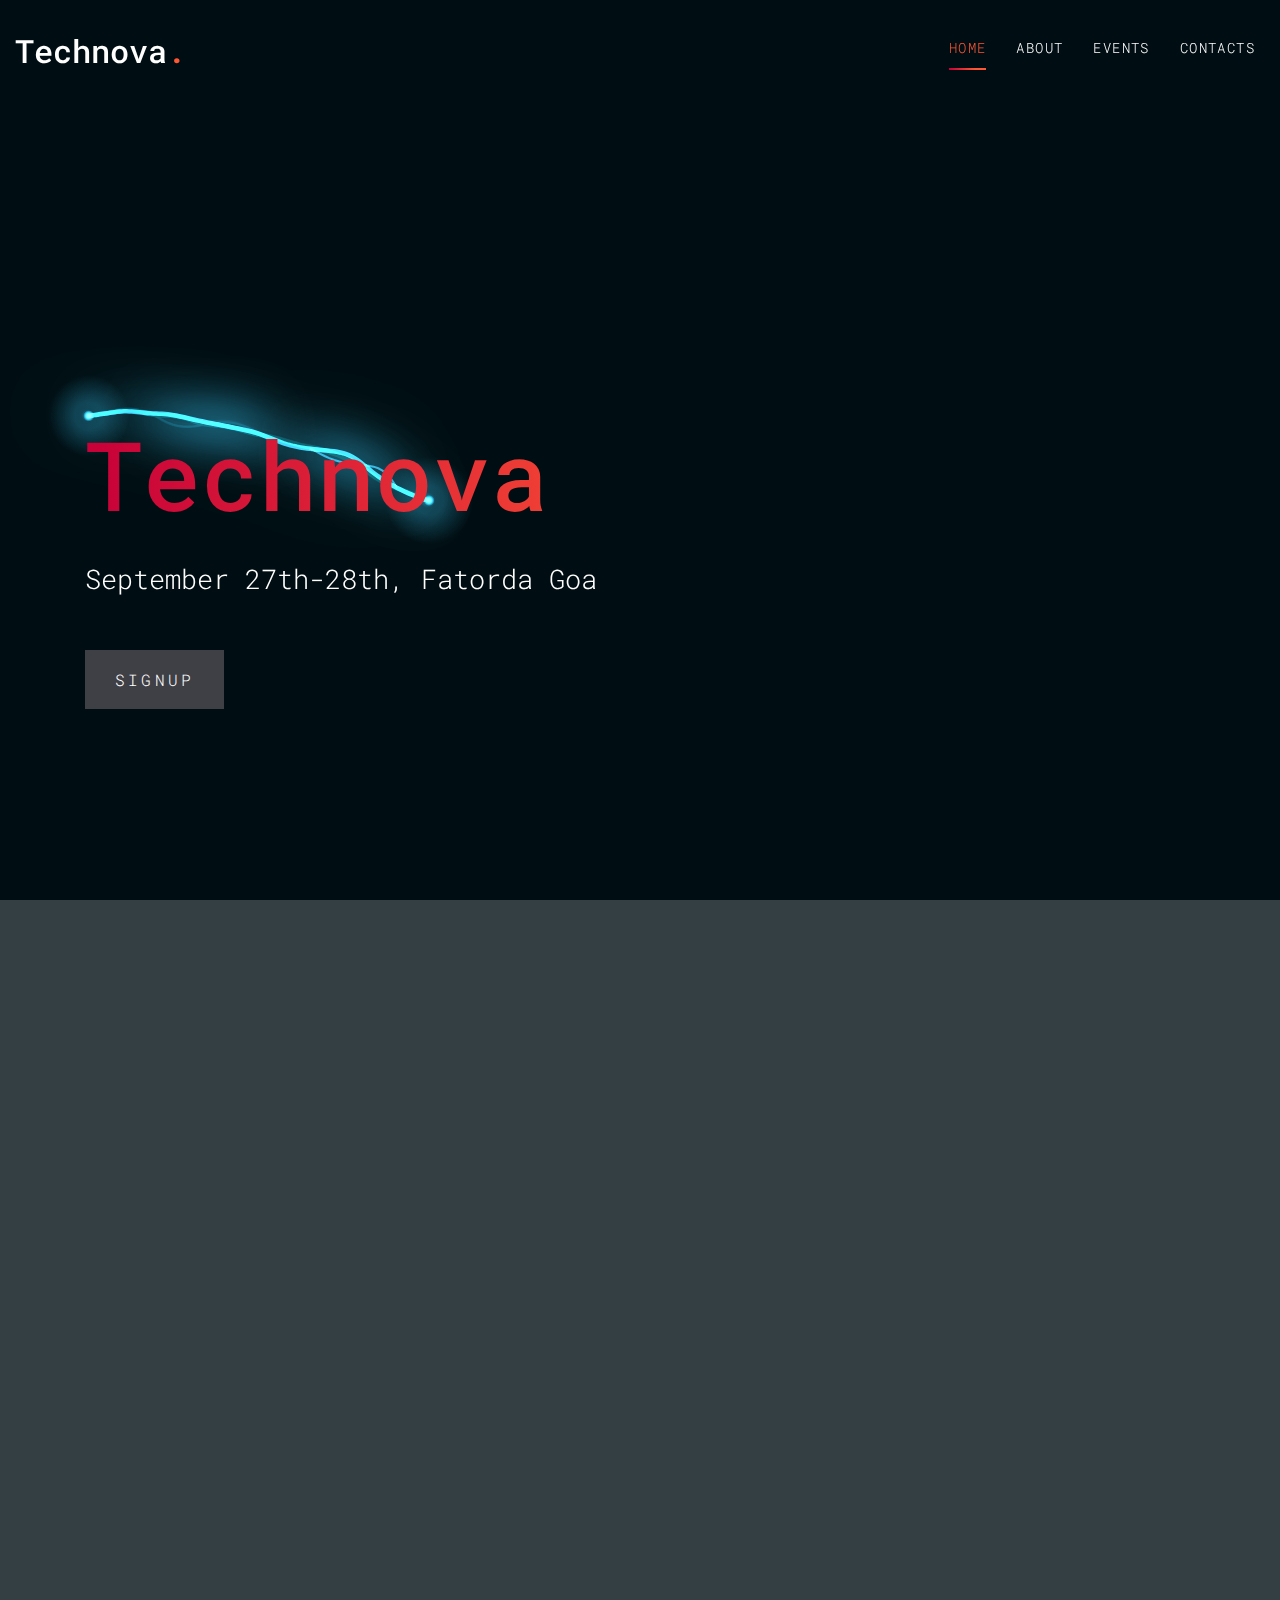
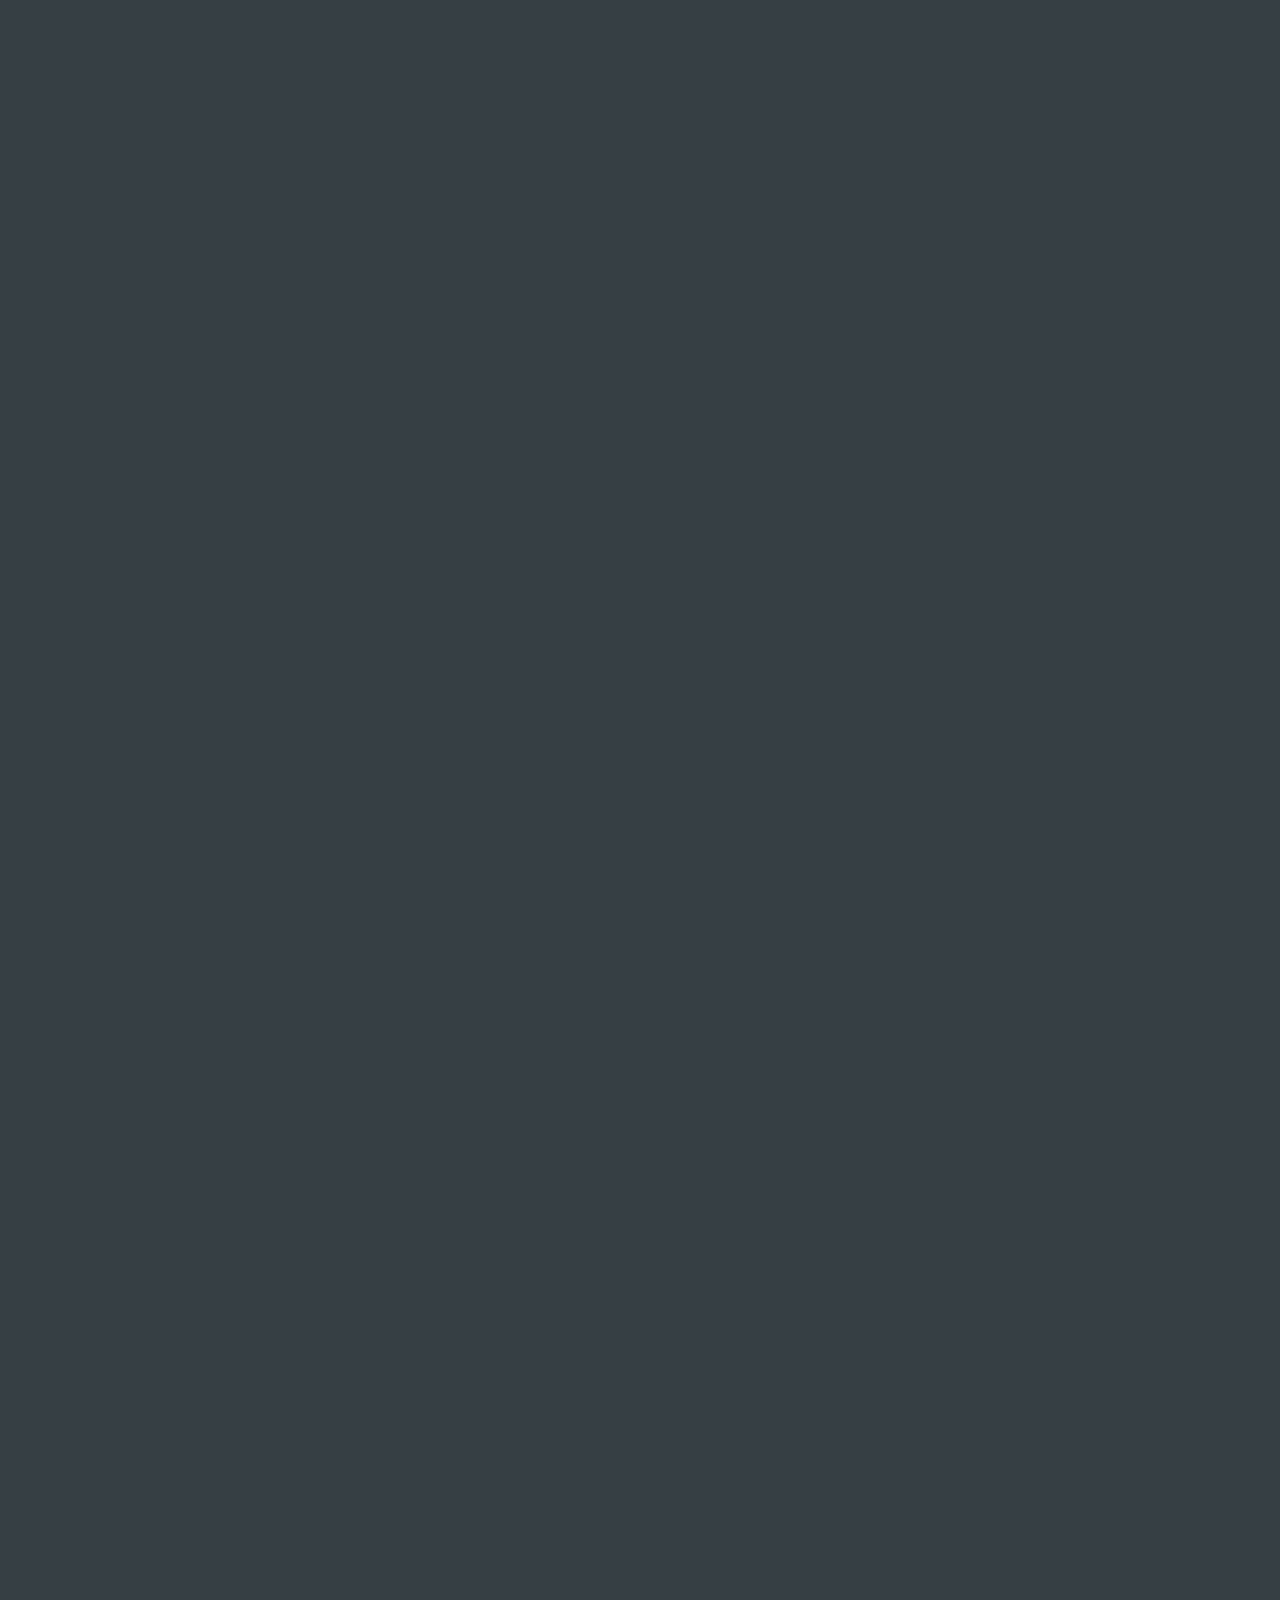
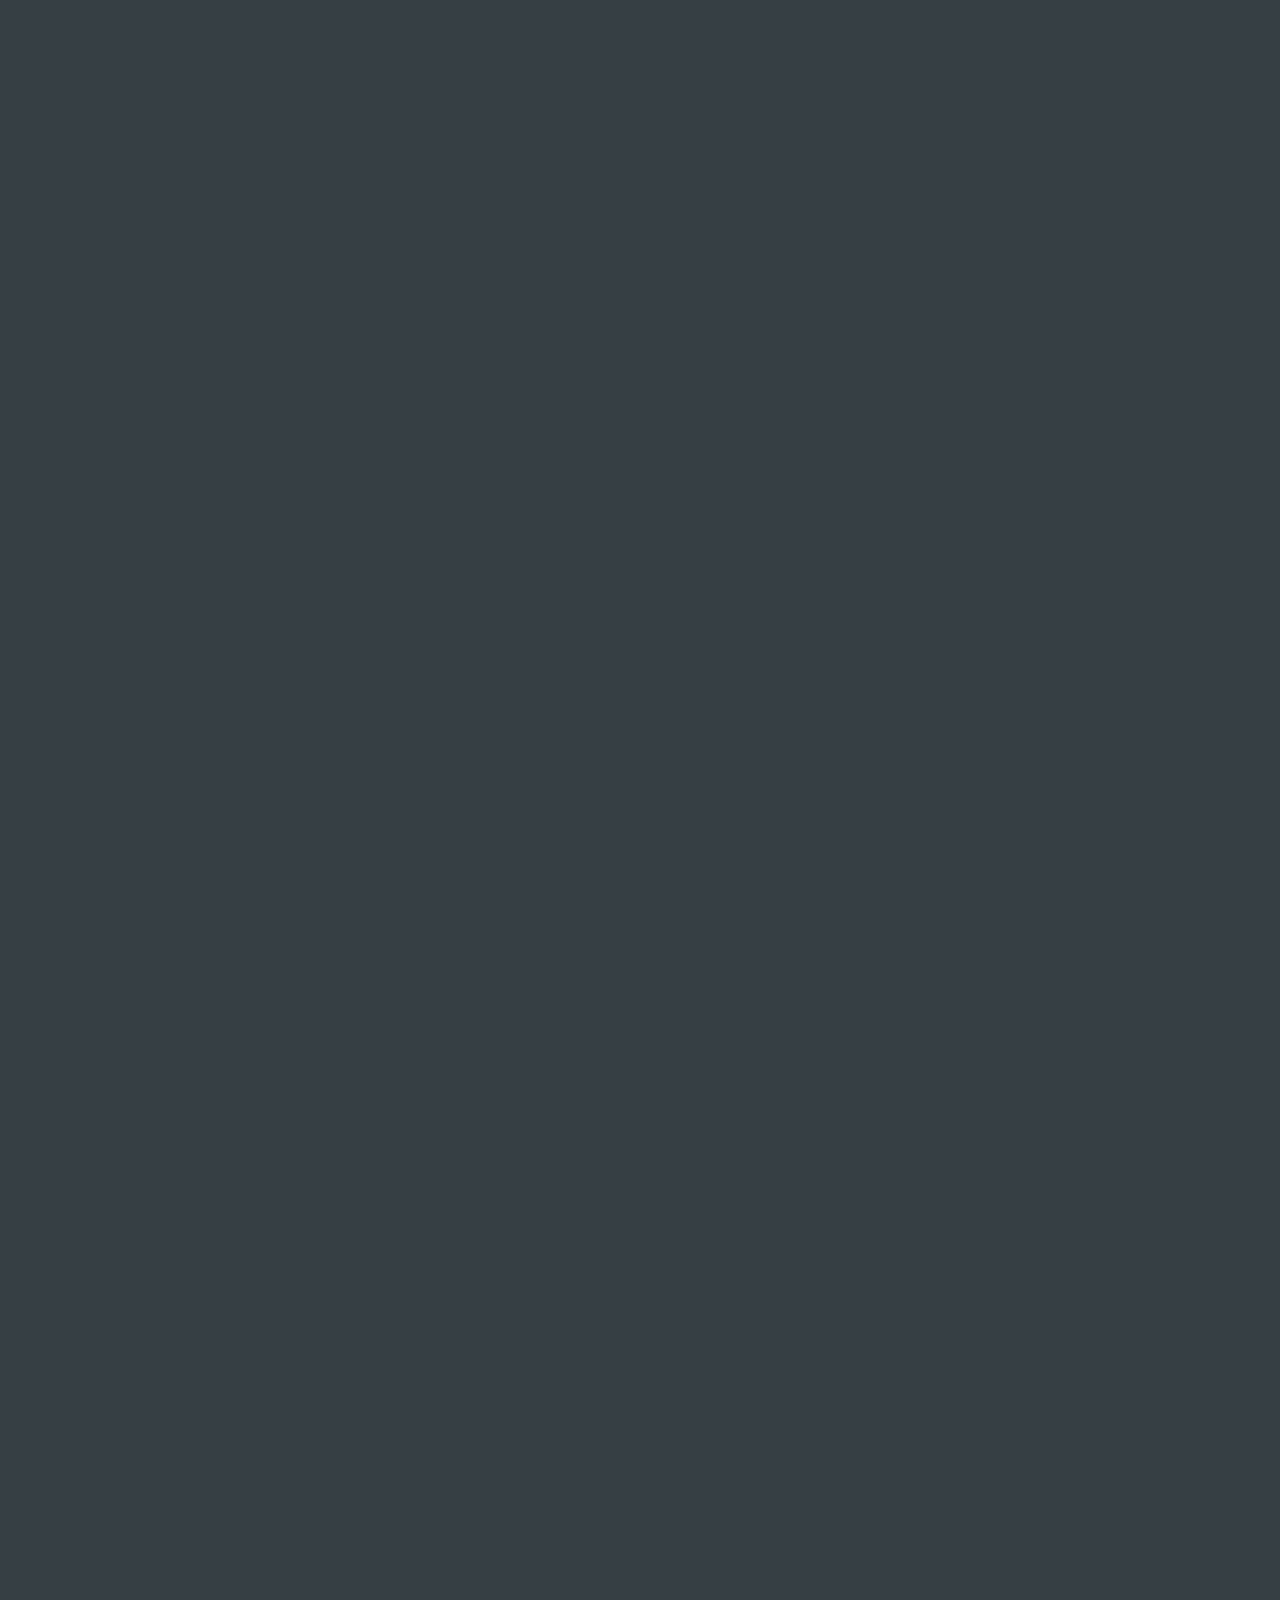
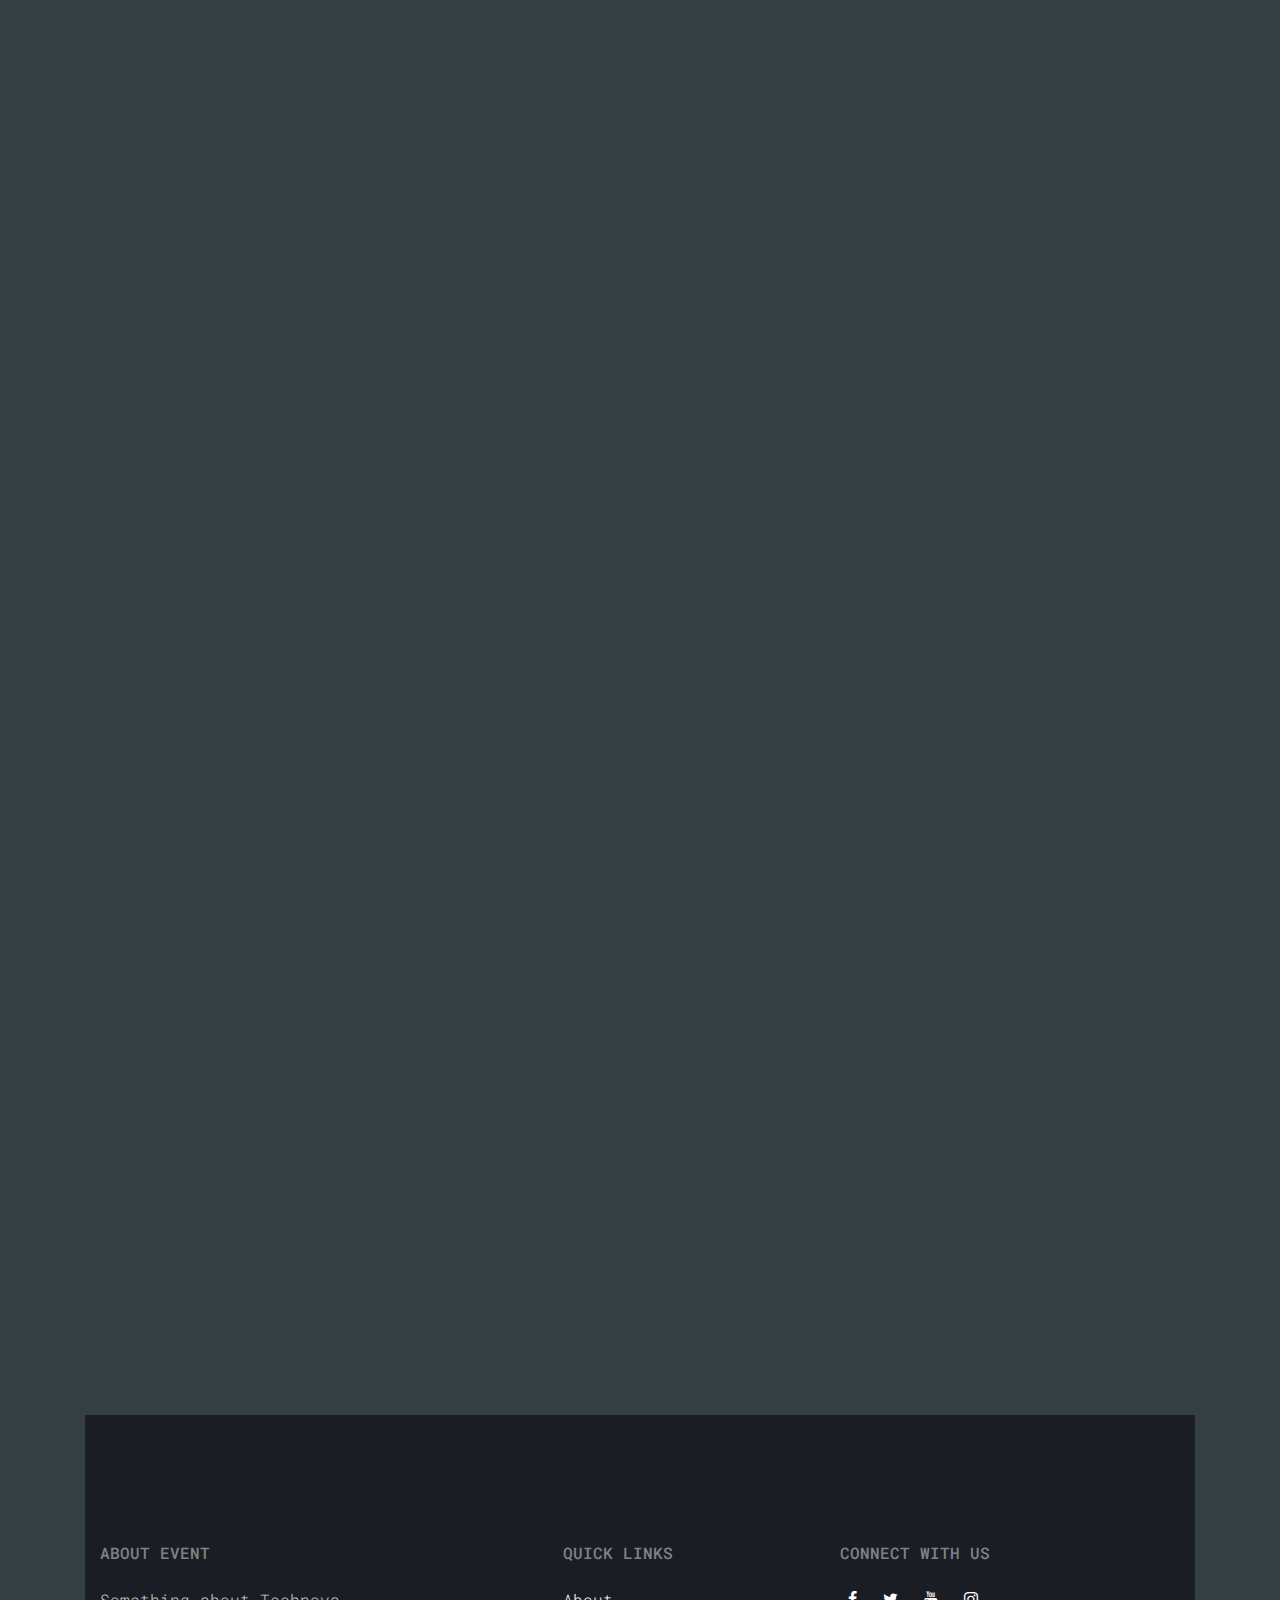
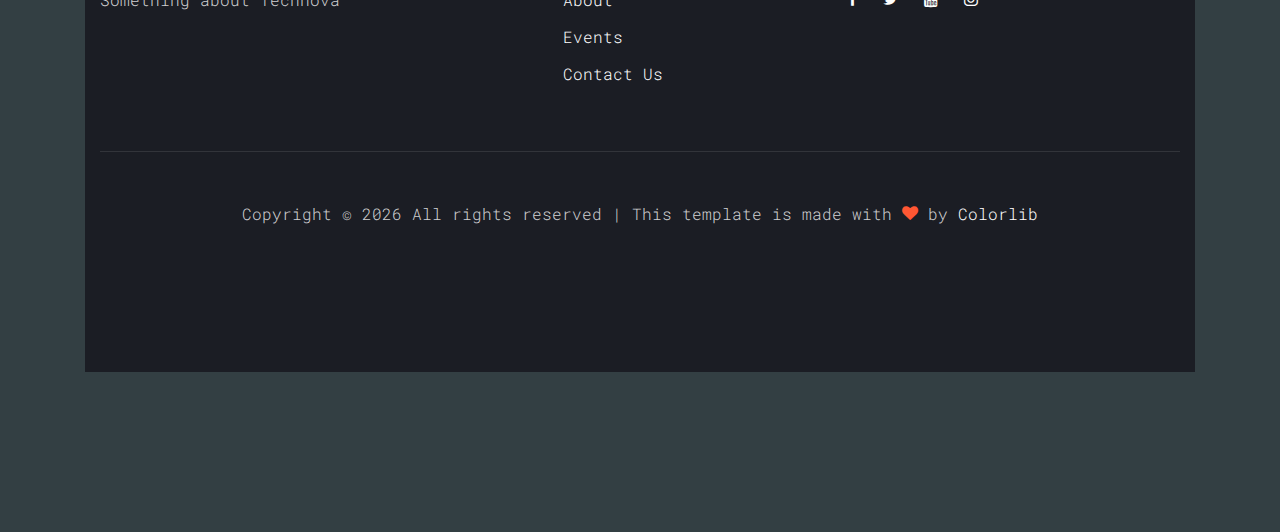
==== commit 9c4e2039: "added the thunder graphic data to a local file" ====
--- a/index.html
+++ b/index.html
@@ -23,7 +23,7 @@
 <body>
 
   <canvas id='c'></canvas>
-  <script type="text/javascript" src="http://jsdo.it/akm2/fhMC/js"></script>
+  <script type="text/javascript" src="thunder/data.js"></script>
   <script type="text/javascript" src="thunder/thunder.js"></script>
 
   <div class="site-wrap">
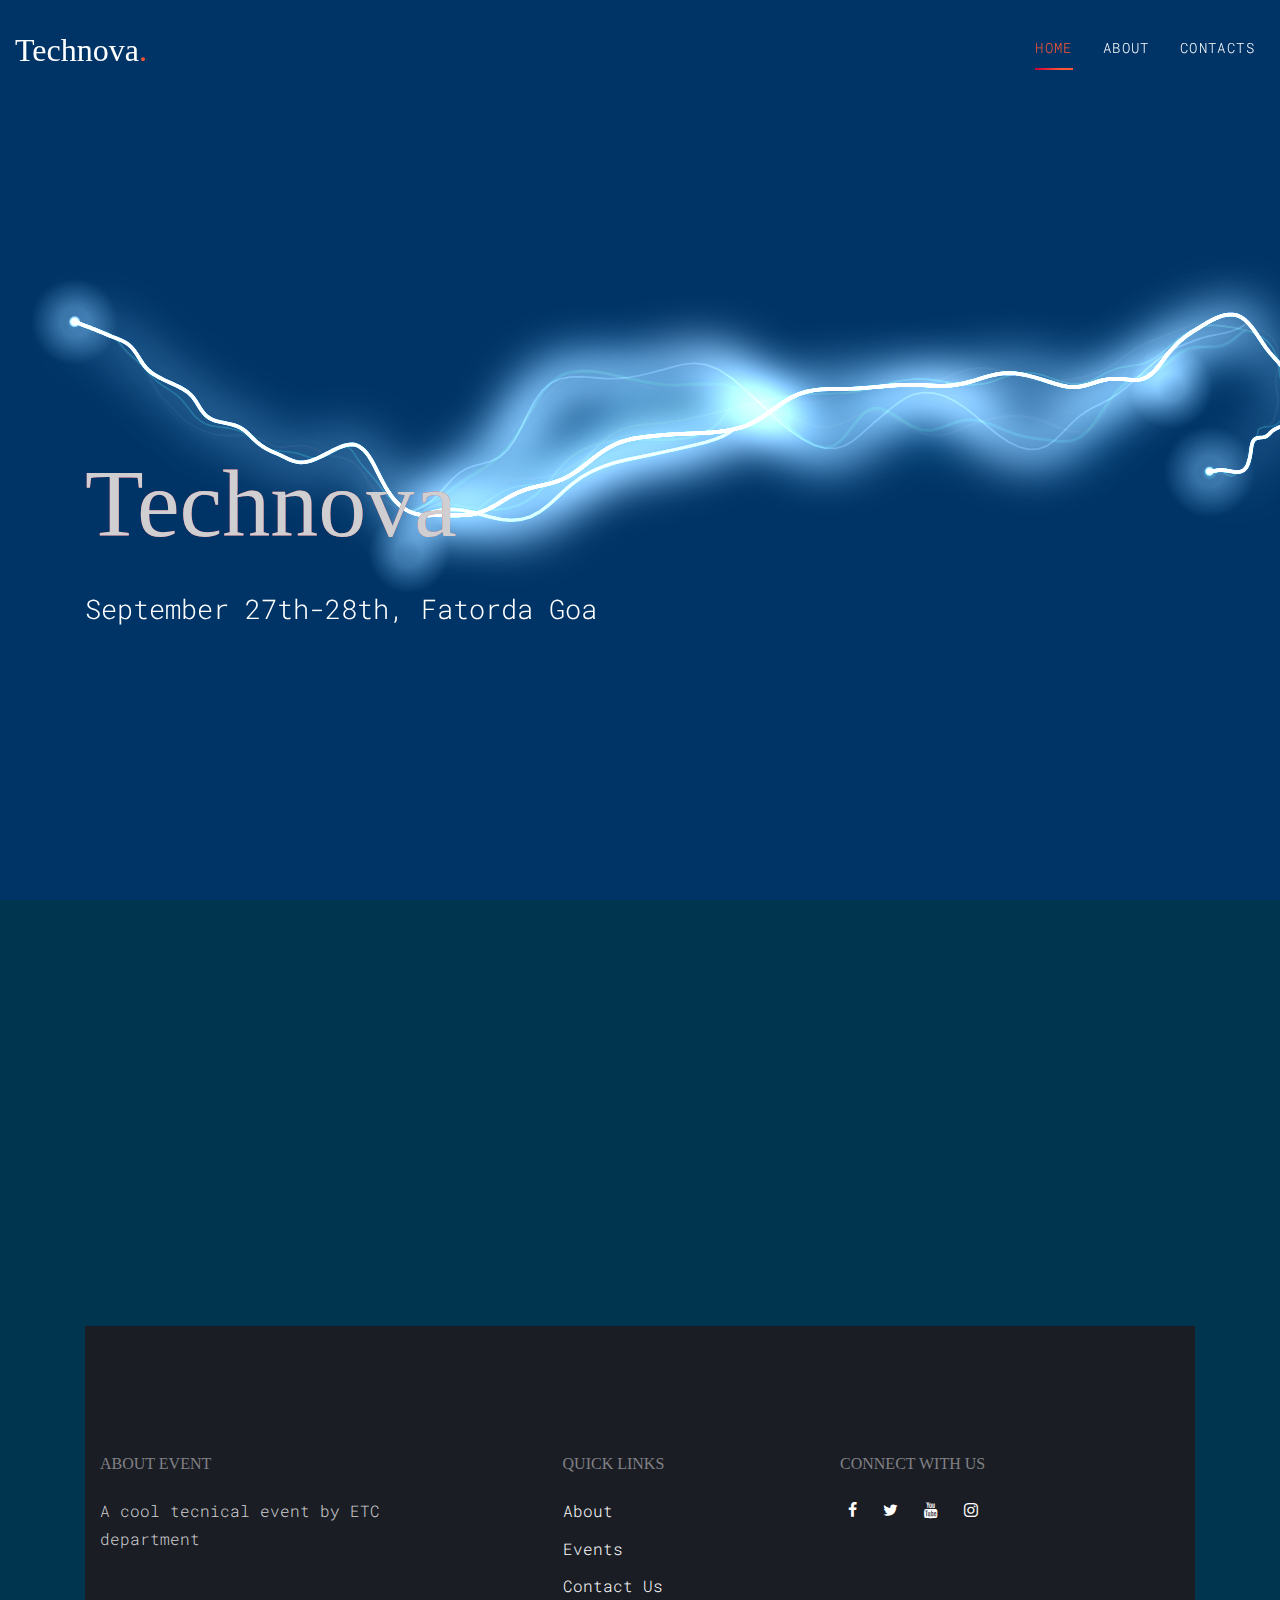
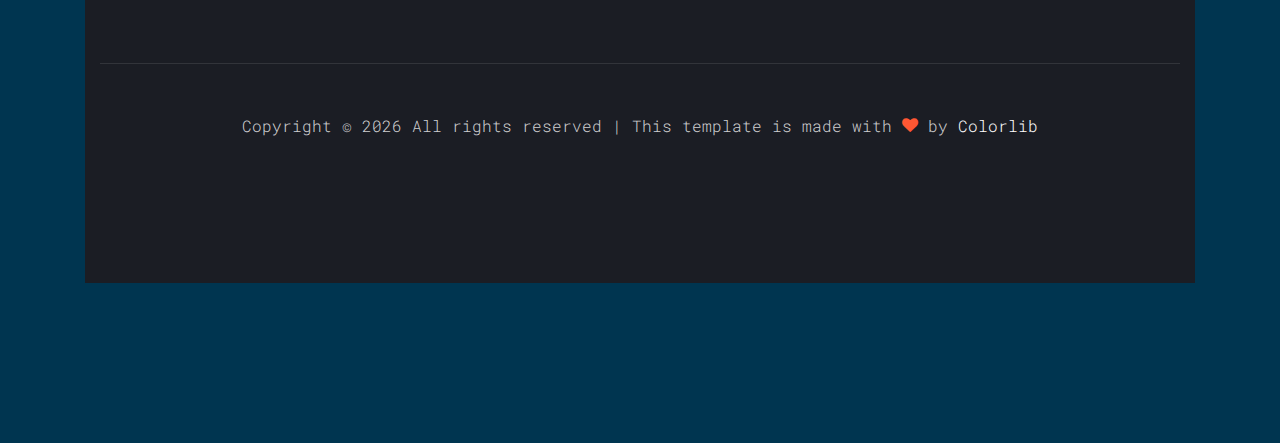
==== commit 31bada48: "dummy site without content" ====
--- a/index.html
+++ b/index.html
@@ -49,7 +49,6 @@
               <ul class="site-menu js-clone-nav mx-auto d-none d-lg-block">
                 <li class="active"><a href="index.html">Home</a></li>
                 <li><a href="about.html">About</a></li>
-                <li><a href="events.html">Events</a></li>
                 <li><a href="contact.html">Contacts</a></li>
               </ul>
             </nav>
@@ -68,7 +67,7 @@
           <h1 class="d-block mb-4" data-aos="fade-up" data-aos-delay="200">Technova</h1>
           <span class="d-block mb-5 caption" data-aos="fade-up" data-aos-delay="300">September 27th-28th, Fatorda
             Goa</span>
-          <a href="#" class="btn-custom" data-aos="fade-up" data-aos-delay="400"><span>SignUP</span></a>
+
         </div>
       </div>
     </div>
@@ -82,201 +81,25 @@
       <div class="row mb-5">
         <div class="col-lg-4" data-aos="fade-up" data-aos-delay="100">
           <div class="site-section-heading">
-            <h2>Events</h2>
+            <h2>Events live on Monday!!</h2>
           </div>
         </div>
         <div class="col-lg-5 mt-5 pl-lg-5" data-aos="fade-up" data-aos-delay="200">
-          <p>Our population and our use of the finite resources of planet Earth are growing exponentially, along with
-            our technical ability to change the environment for good or ill.
-            -Stephen Hawking
+          <p>
+            updating......
           </p>
-        </div>
-      </div>
-
-      <div class="row align-items-center speaker">
-        <div class="col-lg-6 mb-5 mb-lg-0" data-aos="fade" data-aos-delay="100">
-          <img src="images/person_1.jpg" alt="Image" class="img-fluid">
-        </div>
-        <div class="col-lg-6 ml-auto">
-          <h2 class="text-white mb-4 name" data-aos="fade-right" data-aos-delay="200">Event one</h2>
-          <div class="bio pl-lg-5">
-            <span class="text-uppercase text-primary d-block mb-3" data-aos="fade-right" data-aos-delay="300">number of
-              pts</span>
-            <p class="mb-4" data-aos="fade-right" data-aos-delay="400">Event discription
-            </p>
-          </div>
-        </div>
-      </div>
-
-      <div class="row align-items-center speaker">
-        <div class="col-lg-6 mb-5 mb-lg-0 order-lg-2" data-aos="fade" data-aos-delay="100">
-          <img src="images/person_2.jpg" alt="Image" class="img-fluid">
-        </div>
-        <div class="col-lg-6 ml-auto order-lg-1">
-          <h2 class="text-white mb-4 name" data-aos="fade-left" data-aos-delay="200">Event 2</h2>
-          <div class="bio pr-lg-5">
-            <span class="text-uppercase text-primary d-block mb-3" data-aos="fade-left" data-aos-delay="300">Number
-              of pts</span>
-            <p class="mb-4" data-aos="fade-left" data-aos-delay="400">Event discription</p>
-          </div>
-        </div>
-      </div>
-
-      <div class="row align-items-center speaker">
-        <div class="col-lg-6 mb-5 mb-lg-0" data-aos="fade" data-aos-delay="100">
-          <img src="images/person_1.jpg" alt="Image" class="img-fluid">
-        </div>
-        <div class="col-lg-6 ml-auto">
-          <h2 class="text-white mb-4 name" data-aos="fade-right" data-aos-delay="200">Event one</h2>
-          <div class="bio pl-lg-5">
-            <span class="text-uppercase text-primary d-block mb-3" data-aos="fade-right" data-aos-delay="300">number of
-              pts</span>
-            <p class="mb-4" data-aos="fade-right" data-aos-delay="400">Event discription
-            </p>
-          </div>
-        </div>
-      </div>
-
-      <div class="row align-items-center speaker">
-        <div class="col-lg-6 mb-5 mb-lg-0 order-lg-2" data-aos="fade" data-aos-delay="100">
-          <img src="images/person_2.jpg" alt="Image" class="img-fluid">
-        </div>
-        <div class="col-lg-6 ml-auto order-lg-1">
-          <h2 class="text-white mb-4 name" data-aos="fade-left" data-aos-delay="200">Event 2</h2>
-          <div class="bio pr-lg-5">
-            <span class="text-uppercase text-primary d-block mb-3" data-aos="fade-left" data-aos-delay="300">Number
-              of pts</span>
-            <p class="mb-4" data-aos="fade-left" data-aos-delay="400">Event discription</p>
-          </div>
         </div>
       </div>
 
 
 
-      <div class="site-section">
-        <div class="container">
-          <div class="row mb-5">
-            <div class="col-lg-4" data-aos="fade-up">
-              <div class="site-section-heading">
-                <h2>Schedule</h2>
-              </div>
-            </div>
-            <div class="col-lg-6 mt-5 pl-lg-5" data-aos="fade-up" data-aos-delay="100">
-              <p>Timings of all the events</p>
-            </div>
-          </div>
-
-          <div class="row align-items-stretch program">
-            <div class="col-12 border-top border-bottom py-5" data-aos="fade" data-aos-delay="200">
-              <div class="row align-items-stretch">
-                <div class="col-md-3 text-white mb-3 mb-md-0"><span class="h4">8:00</span> <span>AM</span></div>
-                <div class="col-md-9">
-                  <h2 class="text-white">Design your open source strategy</h2>
-                  <span>Chris Mathews</span>
-                </div>
-              </div>
-            </div>
-
-            <div class="col-12 border-bottom py-5" data-aos="fade" data-aos-delay="300">
-              <div class="row align-items-stretch">
-                <div class="col-md-3 text-white mb-3 mb-md-0"><span class="h4">9:30</span> <span>AM</span></div>
-                <div class="col-md-9">
-                  <h2 class="text-white">Design your open source strategy</h2>
-                  <span>Chris Mathews</span>
-                </div>
-              </div>
-            </div>
-
-            <div class="col-12 border-bottom py-5" data-aos="fade" data-aos-delay="400">
-              <div class="row align-items-stretch">
-                <div class="col-md-3 text-white mb-3 mb-md-0"><span class="h4">10:30</span> <span>AM</span></div>
-                <div class="col-md-9">
-                  <h2 class="text-white">Design your open source strategy</h2>
-                  <span>Chris Mathews</span>
-                </div>
-              </div>
-            </div>
-
-            <div class="col-12 border-bottom py-5" data-aos="fade" data-aos-delay="500">
-              <div class="row align-items-stretch">
-                <div class="col-md-3 text-white mb-3 mb-md-0"><span class="h4">10:45</span> <span>NOON</span></div>
-                <div class="col-md-9">
-                  <h2 class="text-white">Break With Snacks</h2>
-                </div>
-              </div>
-            </div>
-
-            <div class="col-12 border-bottom py-5" data-aos="fade" data-aos-delay="600">
-              <div class="row align-items-stretch">
-                <div class="col-md-3 text-white mb-3 mb-md-0"><span class="h4">11:30</span> <span>AM</span></div>
-                <div class="col-md-9">
-                  <h2 class="text-white">Design your open source strategy</h2>
-                  <span>Chris Mathews</span>
-                </div>
-              </div>
-            </div>
-
-            <div class="col-12 border-bottom py-5" data-aos="fade" data-aos-delay="700">
-              <div class="row align-items-stretch">
-                <div class="col-md-3 text-white mb-3 mb-md-0"><span class="h4">12:00</span> <span>NOON</span></div>
-                <div class="col-md-9">
-                  <h2 class="text-white">Break For Lunch</h2>
-                </div>
-              </div>
-            </div>
-
-
-          </div>
-        </div>
-      </div>
-
-      <div class="site-section">
-        <div class="container">
-          <div class="row mb-5">
-            <div class="col-lg-4 ">
-              <div class="site-section-heading" data-aos="fade-up">
-                <h2>Sponsors</h2>
-              </div>
-            </div>
-            <div class="col-lg-6 mt-5 pl-lg-5" data-aos="fade-up" data-aos-delay="100">
-              <p>On behalf of the Teachnova team, I would like to express our sincere gratitude for your
-                generous donation to our Event. We really appreciate it.</p>
-            </div>
-          </div>
-          <div class="row mb-5">
-            <div class="col-md-6 col-lg-4 mb-5 mb-lg-0" data-aos="fade" data-aos-delay="200">
-              <img src="images/logo_1.png" alt="Image" class="img-fluid">
-            </div>
-            <div class="col-md-6 col-lg-4 mb-5 mb-lg-0" data-aos="fade" data-aos-delay="300">
-              <img src="images/logo_2.png" alt="Image" class="img-fluid">
-            </div>
-            <div class="col-md-6 col-lg-4 mb-5 mb-lg-0" data-aos="fade" data-aos-delay="400">
-              <img src="images/logo_3.png" alt="Image" class="img-fluid">
-            </div>
-
-            <div class="col-md-6 col-lg-4 mb-5 mb-lg-0" data-aos="fade" data-aos-delay="500">
-              <img src="images/logo_4.png" alt="Image" class="img-fluid">
-            </div>
-            <div class="col-md-6 col-lg-4 mb-5 mb-lg-0" data-aos="fade" data-aos-delay="600">
-              <img src="images/logo_5.png" alt="Image" class="img-fluid">
-            </div>
-            <div class="col-md-6 col-lg-4 mb-5 mb-lg-0" data-aos="fade" data-aos-delay="700">
-              <img src="images/logo_6.png" alt="Image" class="img-fluid">
-            </div>
-
-          </div>
-
-          <div class="row" data-aos="fade-up" data-aos-delay="500">
-          </div>
-        </div>
-      </div>
 
       <footer class="site-footer">
         <div class="container">
           <div class="row mb-5">
             <div class="col-md-4">
               <h2 class="footer-heading text-uppercase mb-4">About Event</h2>
-              <p>Something about Technova</p>
+              <p>A cool tecnical event by ETC department</p>
             </div>
             <div class="col-md-3 ml-auto">
               <h2 class="footer-heading text-uppercase mb-4">Quick Links</h2>
--- a/css/style.css
+++ b/css/style.css
@@ -4,7 +4,7 @@
   color: #cfcfd1;
   font-weight: 300;
   font-size: 1rem;
-  background: #232531;
+  background: #003550;
   font-family: "Roboto Mono", -apple-system, BlinkMacSystemFont, "Segoe UI", Roboto, "Helvetica Neue", Arial, sans-serif, "Apple Color Emoji", "Segoe UI Emoji", "Segoe UI Symbol", "Noto Color Emoji"; }
 
 ::-moz-selection {
@@ -24,7 +24,7 @@
 
 h1, h2, h3, h4, h5,
 .h1, .h2, .h3, .h4, .h5 {
-  font-family: "Roboto Mono", -apple-system, BlinkMacSystemFont, "Segoe UI", Roboto, "Helvetica Neue", Arial, sans-serif, "Apple Color Emoji", "Segoe UI Emoji", "Segoe UI Symbol", "Noto Color Emoji"; }
+  font-family: "Assassin$"; }
 
 .border-2 {
   border-width: 2px; }
@@ -613,7 +613,7 @@
     background: -o-linear-gradient(left, #c70039, #ff5733 70%);
     background: linear-gradient(to right, #c70039, #ff5733 70%);
     -webkit-background-clip: text;
-    -webkit-text-fill-color: transparent; }
+    /*-webkit-text-fill-color: transparent;*/ }
     @media (min-width: 992px) {
       .site-hero h1 {
         font-size: 6rem; } }
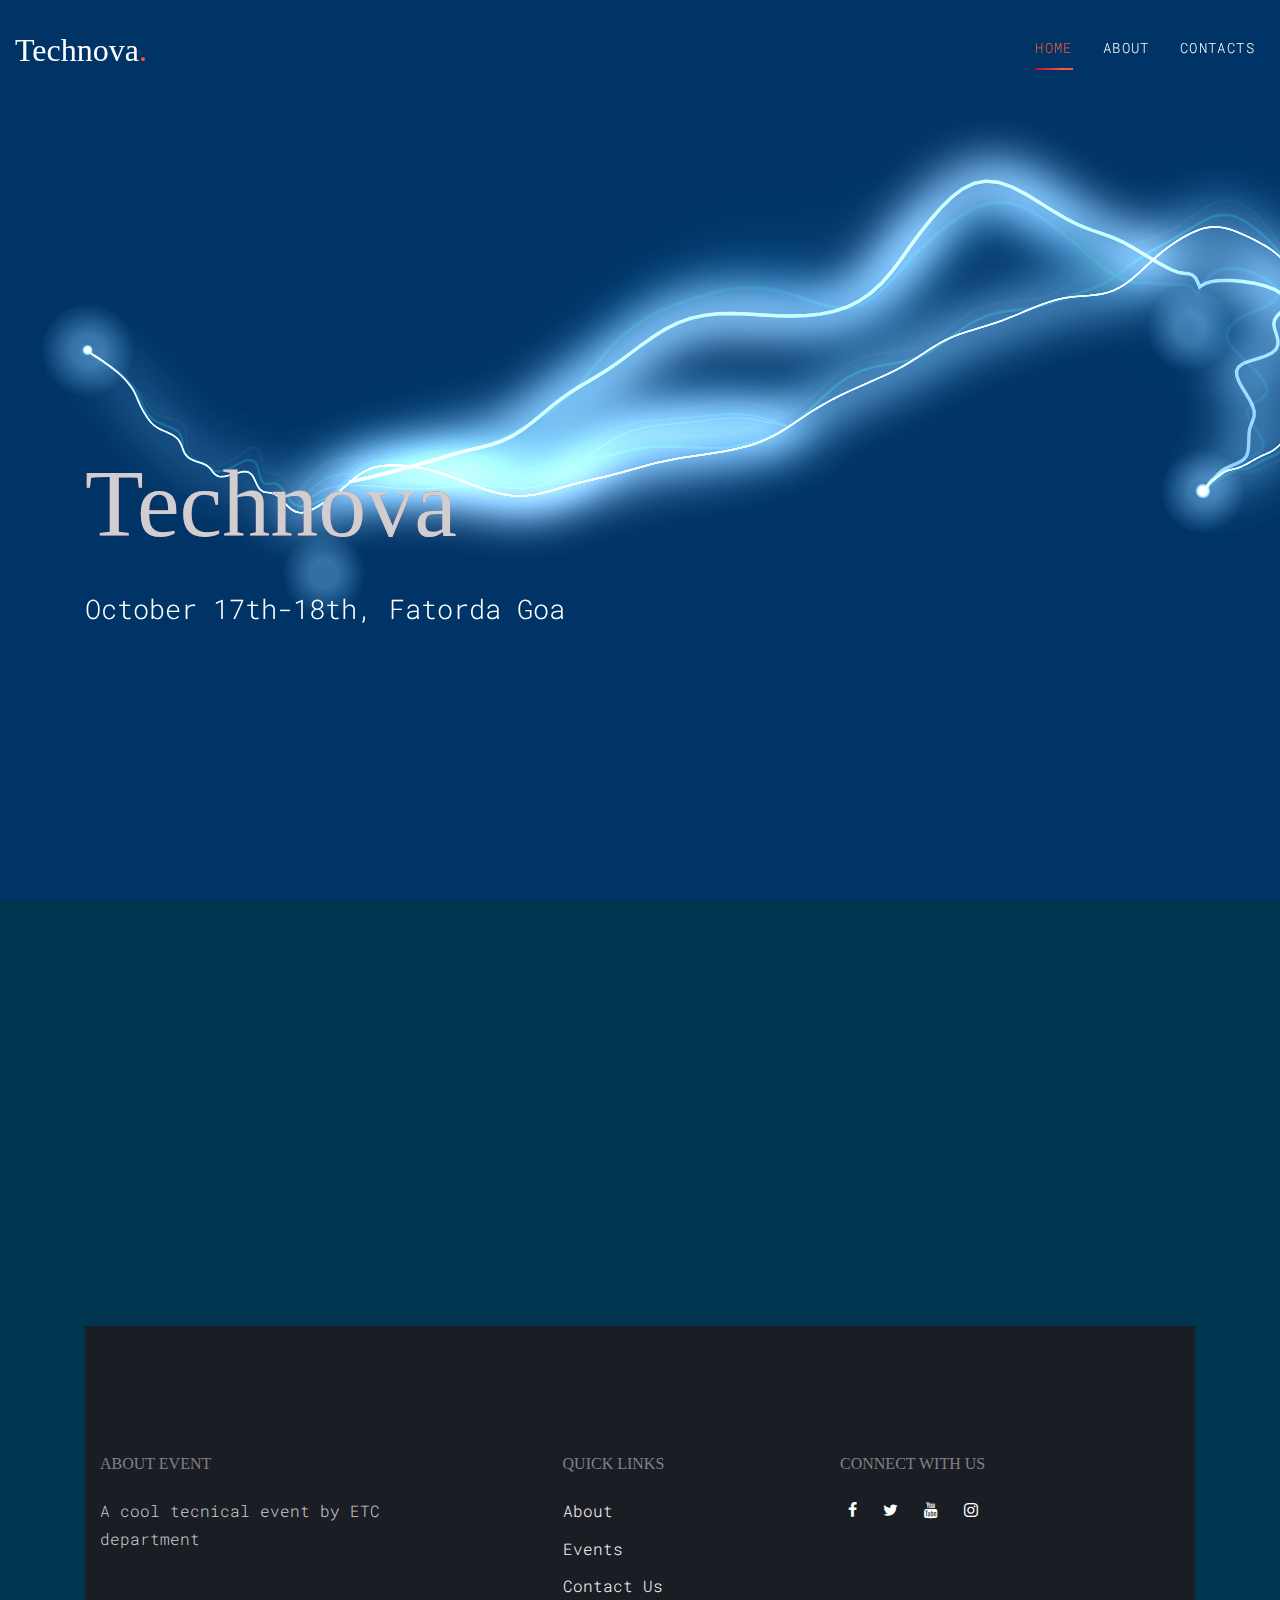
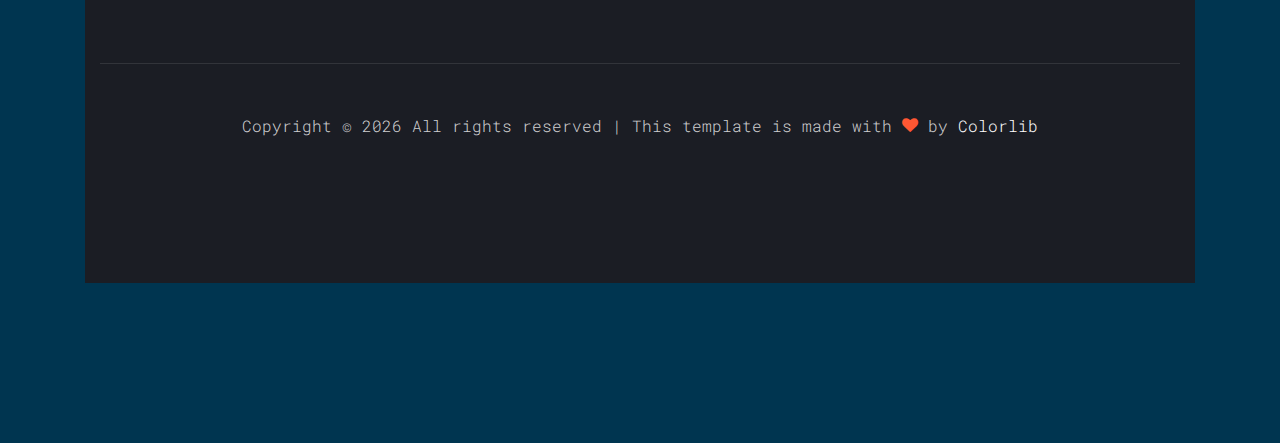
==== commit b6050a10: "dummy date update" ====
--- a/index.html
+++ b/index.html
@@ -65,7 +65,7 @@
       <div class="row align-items-center">
         <div class="col-md-10">
           <h1 class="d-block mb-4" data-aos="fade-up" data-aos-delay="200">Technova</h1>
-          <span class="d-block mb-5 caption" data-aos="fade-up" data-aos-delay="300">September 27th-28th, Fatorda
+          <span class="d-block mb-5 caption" data-aos="fade-up" data-aos-delay="300">October 17th-18th, Fatorda
             Goa</span>
 
         </div>
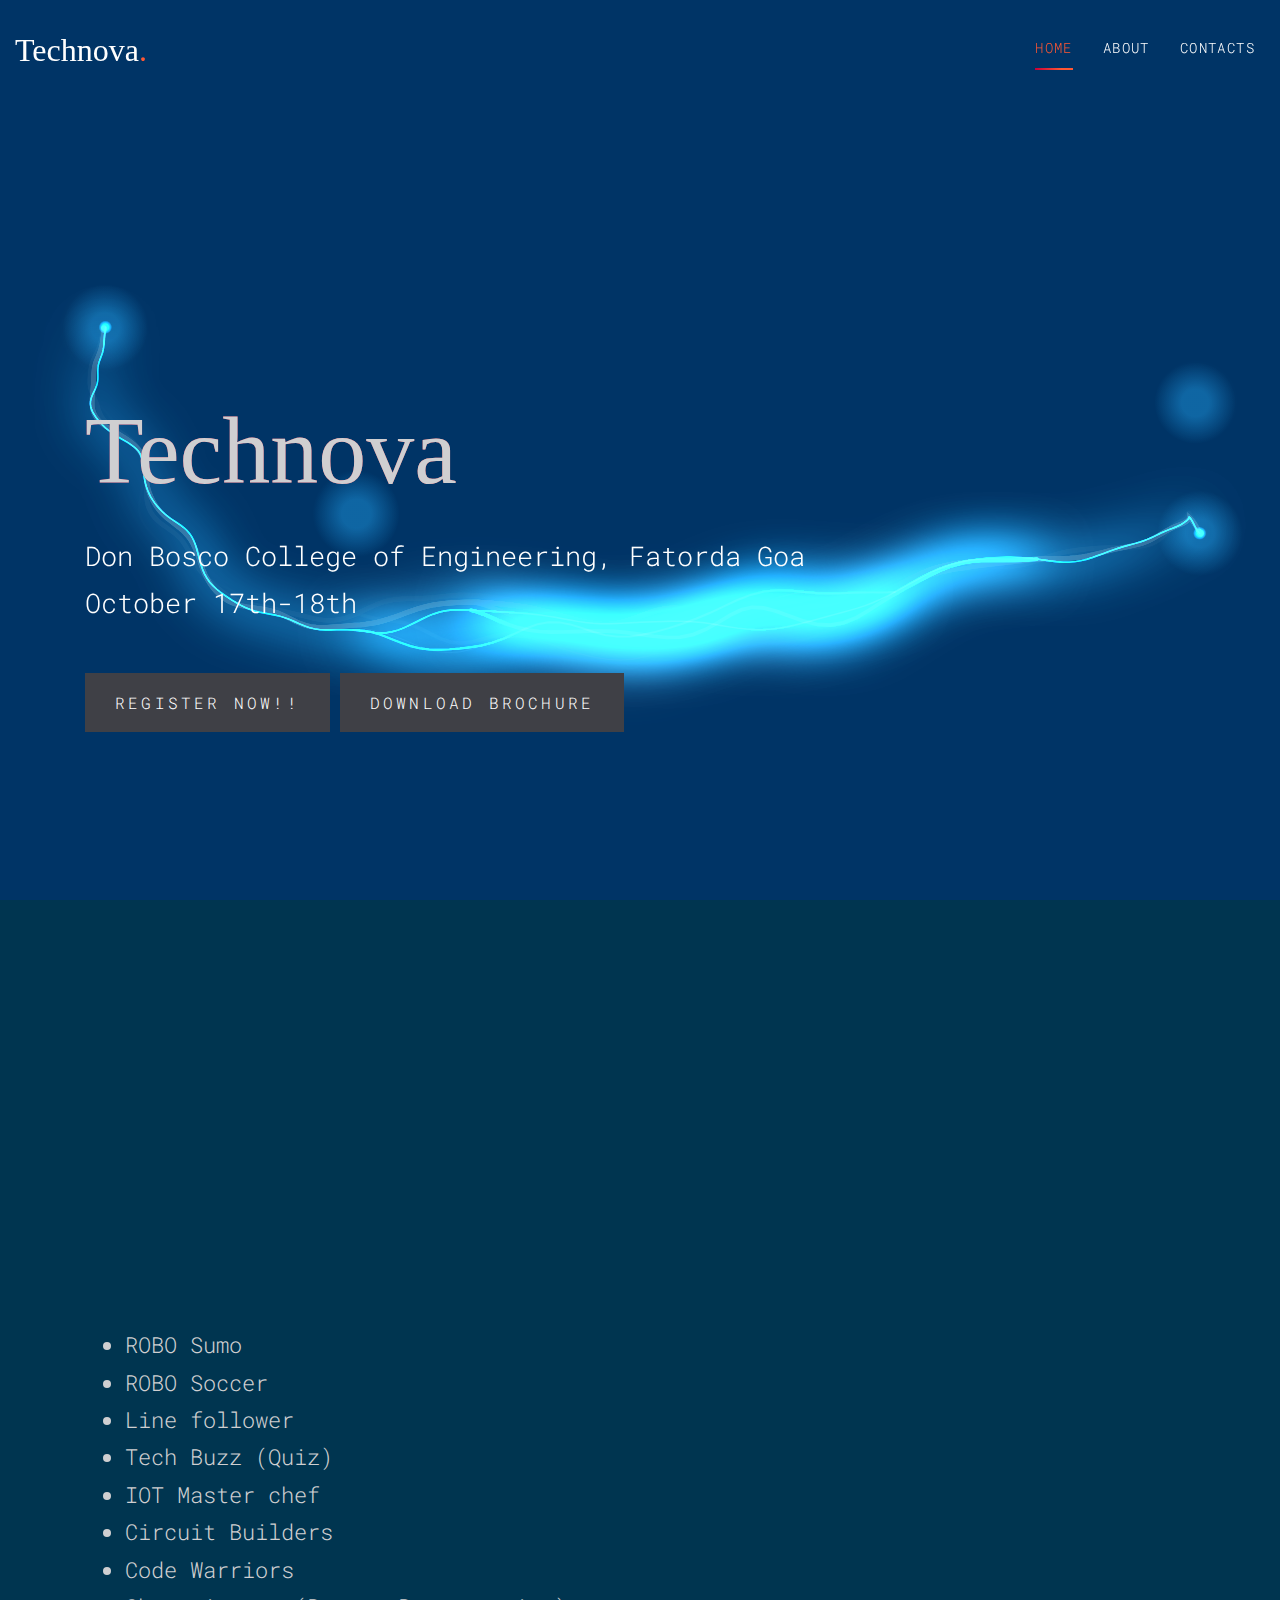
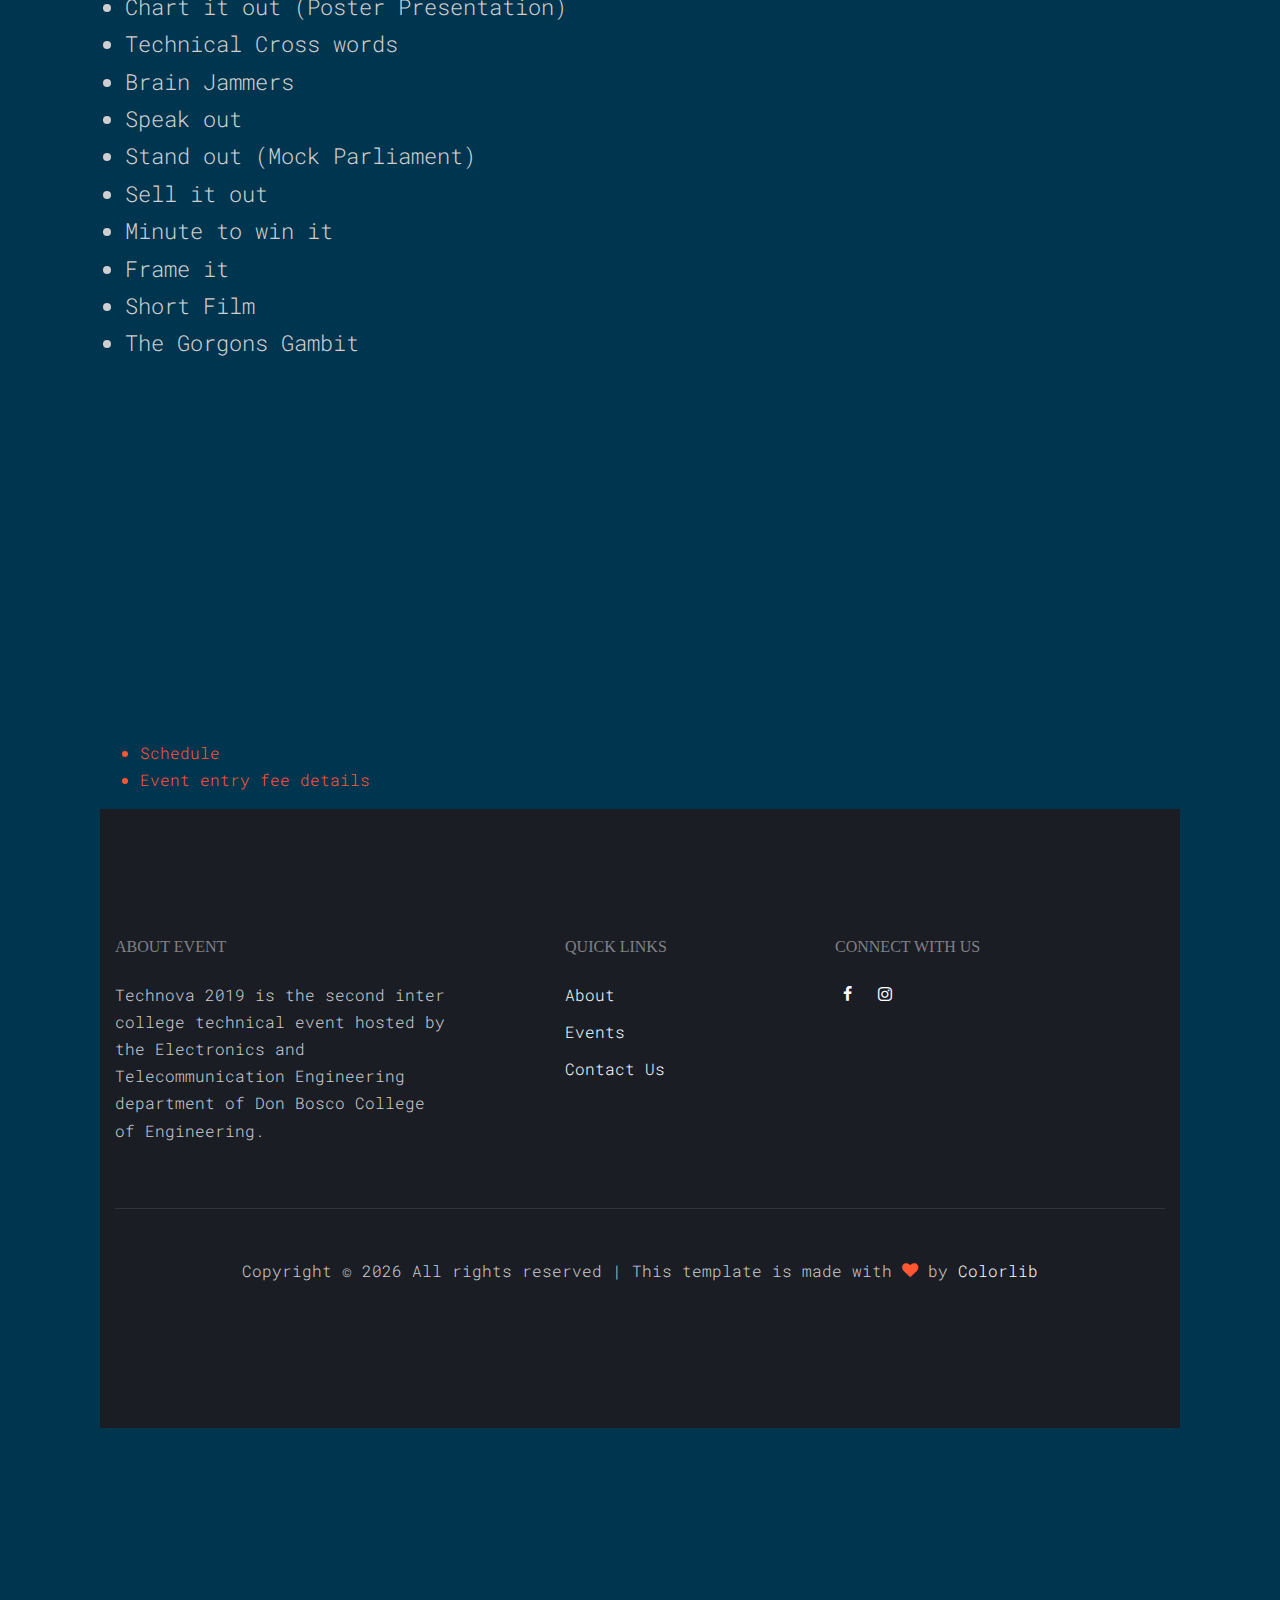
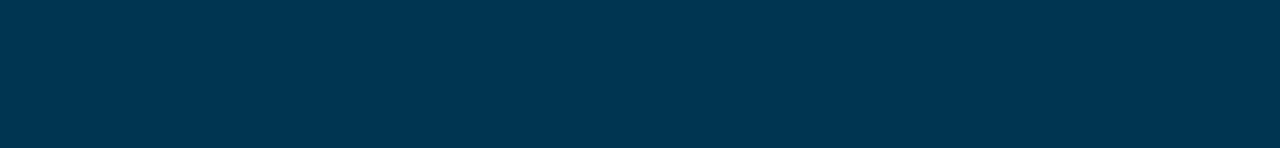
==== commit a23a0264: "dummy site update" ====
--- a/index.html
+++ b/index.html
@@ -65,93 +65,146 @@
       <div class="row align-items-center">
         <div class="col-md-10">
           <h1 class="d-block mb-4" data-aos="fade-up" data-aos-delay="200">Technova</h1>
-          <span class="d-block mb-5 caption" data-aos="fade-up" data-aos-delay="300">October 17th-18th, Fatorda
-            Goa</span>
-
+          <span class="d-block mb-5 caption" data-aos="fade-up" data-aos-delay="300">Don Bosco
+            College of Engineering, Fatorda Goa<br>
+            October 17th-18th
+          </span>
+          <a href="https://docs.google.com/forms/d/e/1FAIpQLSfERUGmO9eJKPYK8mINkQN7SDqqkE0wuea0zoAbbpveA48moA/viewform"
+            class="btn-custom" data-aos="fade-up" data-aos-delay="400" target='_blank'><span>Register Now!!</span></a>
+          <a href="downloads/TECHNOVA BROCHURE.pdf" class="btn-custom" data-aos="fade-up"
+            data-aos-delay="400"><span>Download Brochure</span></a>
         </div>
       </div>
     </div>
   </div>
-
-
-
 
   <div class="site-section">
     <div class="container">
       <div class="row mb-5">
         <div class="col-lg-4" data-aos="fade-up" data-aos-delay="100">
           <div class="site-section-heading">
-            <h2>Events live on Monday!!</h2>
+            <h2>Events<br>
+              Register Now!!
+            </h2>
           </div>
         </div>
         <div class="col-lg-5 mt-5 pl-lg-5" data-aos="fade-up" data-aos-delay="200">
-          <p>
-            updating......
+          <p id='reg'>
           </p>
         </div>
       </div>
 
-
-
-
-      <footer class="site-footer">
+      <p>
+        <ul class="events">
+
+          <li>ROBO Sumo</li>
+          <li>ROBO Soccer</li>
+          <li>Line follower</li>
+          <li>Tech Buzz (Quiz)</li>
+          <li>IOT Master chef</li>
+          <li>Circuit Builders</li>
+          <li>Code Warriors</li>
+          <li>Chart it out (Poster Presentation)</li>
+          <li>Technical Cross words</li>
+          <li>Brain Jammers</li>
+          <li>Speak out</li>
+          <li>Stand out (Mock Parliament)</li>
+          <li>Sell it out</li>
+          <li>Minute to
+            win it</li>
+          <li>Frame it</li>
+          <li>Short Film</li>
+          <li>The Gorgons Gambit</li>
+        </ul>
+      </p>
+
+      <div class="site-section">
         <div class="container">
           <div class="row mb-5">
-            <div class="col-md-4">
-              <h2 class="footer-heading text-uppercase mb-4">About Event</h2>
-              <p>A cool tecnical event by ETC department</p>
+            <div class="col-lg-4" data-aos="fade-up" data-aos-delay="100">
+              <div class="site-section-heading">
+                <h2>Schedule and other details<br>
+                </h2>
+              </div>
             </div>
-            <div class="col-md-3 ml-auto">
-              <h2 class="footer-heading text-uppercase mb-4">Quick Links</h2>
-              <ul class="list-unstyled">
-                <li><a href="#">About</a></li>
-                <li><a href="#">Events</a></li>
-                <li><a href="#">Contact Us</a></li>
-              </ul>
-            </div>
-            <div class="col-md-4">
-              <h2 class="footer-heading text-uppercase mb-4">Connect with Us</h2>
+            <div class="col-lg-5 mt-5 pl-lg-5" data-aos="fade-up" data-aos-delay="200">
               <p>
-                <a href="#" class="p-2 pl-0"><span class="icon-facebook"></span></a>
-                <a href="#" class="p-2"><span class="icon-twitter"></span></a>
-                <a href="#" class="p-2"><span class="icon-youtube"></span></a>
-                <a href="#" class="p-2"><span class="icon-instagram"></span></a>
               </p>
             </div>
           </div>
-          <div class="row">
-
-            <div class="col-md-12 text-center">
-              <div class="border-top pt-5">
-                <p>
-                  <!-- Link back to Colorlib can't be removed. Template is licensed under CC BY 3.0. -->
-                  Copyright &copy;
-                  <script>document.write(new Date().getFullYear());</script> All rights reserved | This template is made
-                  with <i class="icon-heart text-primary" aria-hidden="true"></i> by <a href="https://colorlib.com"
-                    target="_blank">Colorlib</a>
-                  <!-- Link back to Colorlib can't be removed. Template is licensed under CC BY 3.0. -->
-                </p>
+
+          <p>
+            <ul>
+              <a href="downloads/Technova 2019- Schedule.pdf" target='_blank'>
+                <li>Schedule</li>
+              </a>
+              <a href="downloads/PARTICIPANT AND ENTRY FEE DETAILS.pdf" target='_blank'>
+                <li>Event entry fee details</li>
+              </a>
+            </ul>
+          </p>
+
+
+          <footer class="site-footer">
+            <div class="container">
+              <div class="row mb-5">
+                <div class="col-md-4">
+                  <h2 class="footer-heading text-uppercase mb-4">About Event</h2>
+                  <p>Technova 2019 is the second inter college technical event hosted by the Electronics and
+                    Telecommunication
+                    Engineering department of Don Bosco College of Engineering.</p>
+                </div>
+                <div class="col-md-3 ml-auto">
+                  <h2 class="footer-heading text-uppercase mb-4">Quick Links</h2>
+                  <ul class="list-unstyled">
+                    <li><a href="/about.html">About</a></li>
+                    <li><a href="/events.html">Events</a></li>
+                    <li><a href="/contact.html">Contact Us</a></li>
+                  </ul>
+                </div>
+                <div class="col-md-4">
+                  <h2 class="footer-heading text-uppercase mb-4">Connect with Us</h2>
+                  <p>
+                    <a href="#" class="p-2 pl-0"><span class="icon-facebook"></span></a>
+                    <a href="https://www.instagram.com/technova.dbce/" target='_blank' class="p-2"><span
+                        class="icon-instagram"></span></a>
+                  </p>
+                </div>
+              </div>
+              <div class="row">
+
+                <div class="col-md-12 text-center">
+                  <div class="border-top pt-5">
+                    <p>
+                      <!-- Link back to Colorlib can't be removed. Template is licensed under CC BY 3.0. -->
+                      Copyright &copy;
+                      <script>document.write(new Date().getFullYear());</script> All rights reserved | This template is
+                      made
+                      with <i class="icon-heart text-primary" aria-hidden="true"></i> by <a href="https://colorlib.com"
+                        target="_blank">Colorlib</a>
+                      <!-- Link back to Colorlib can't be removed. Template is licensed under CC BY 3.0. -->
+                    </p>
+                  </div>
+                </div>
               </div>
             </div>
-          </div>
-        </div>
-      </footer>
-
-    </div>
-
-    <script src="js/jquery-3.3.1.min.js"></script>
-    <script src="js/jquery-migrate-3.0.1.min.js"></script>
-    <script src="js/jquery-ui.js"></script>
-    <script src="js/popper.min.js"></script>
-    <script src="js/bootstrap.min.js"></script>
-    <script src="js/owl.carousel.min.js"></script>
-    <script src="js/jquery.stellar.min.js"></script>
-    <script src="js/jquery.countdown.min.js"></script>
-    <script src="js/jquery.magnific-popup.min.js"></script>
-    <script src="js/bootstrap-datepicker.min.js"></script>
-    <script src="js/aos.js"></script>
-
-    <script src="js/main.js"></script>
+          </footer>
+
+        </div>
+
+        <script src="js/jquery-3.3.1.min.js"></script>
+        <script src="js/jquery-migrate-3.0.1.min.js"></script>
+        <script src="js/jquery-ui.js"></script>
+        <script src="js/popper.min.js"></script>
+        <script src="js/bootstrap.min.js"></script>
+        <script src="js/owl.carousel.min.js"></script>
+        <script src="js/jquery.stellar.min.js"></script>
+        <script src="js/jquery.countdown.min.js"></script>
+        <script src="js/jquery.magnific-popup.min.js"></script>
+        <script src="js/bootstrap-datepicker.min.js"></script>
+        <script src="js/aos.js"></script>
+
+        <script src="js/main.js"></script>
 
 </body>
 
--- a/css/style.css
+++ b/css/style.css
@@ -6,6 +6,10 @@
   font-size: 1rem;
   background: #003550;
   font-family: "Roboto Mono", -apple-system, BlinkMacSystemFont, "Segoe UI", Roboto, "Helvetica Neue", Arial, sans-serif, "Apple Color Emoji", "Segoe UI Emoji", "Segoe UI Symbol", "Noto Color Emoji"; }
+
+.events{
+  font-size:22px;
+}
 
 ::-moz-selection {
   background: #000;
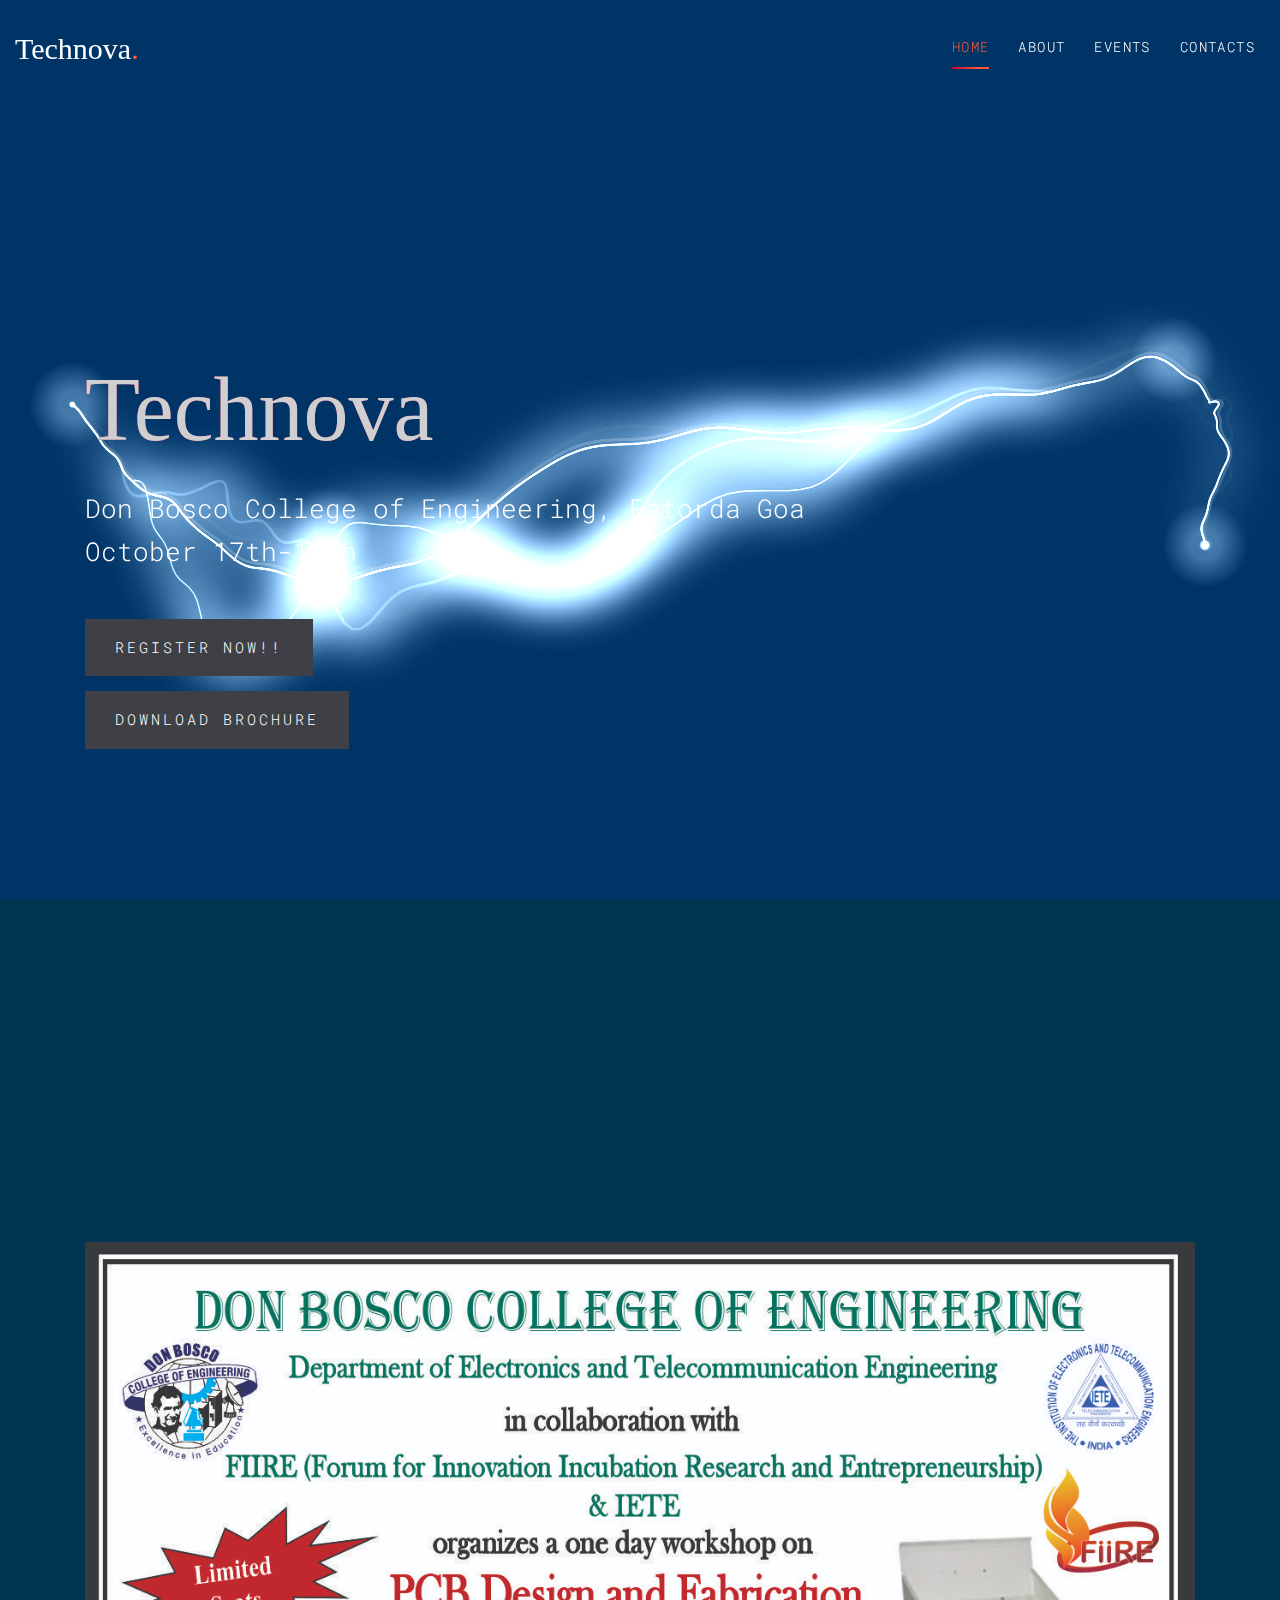
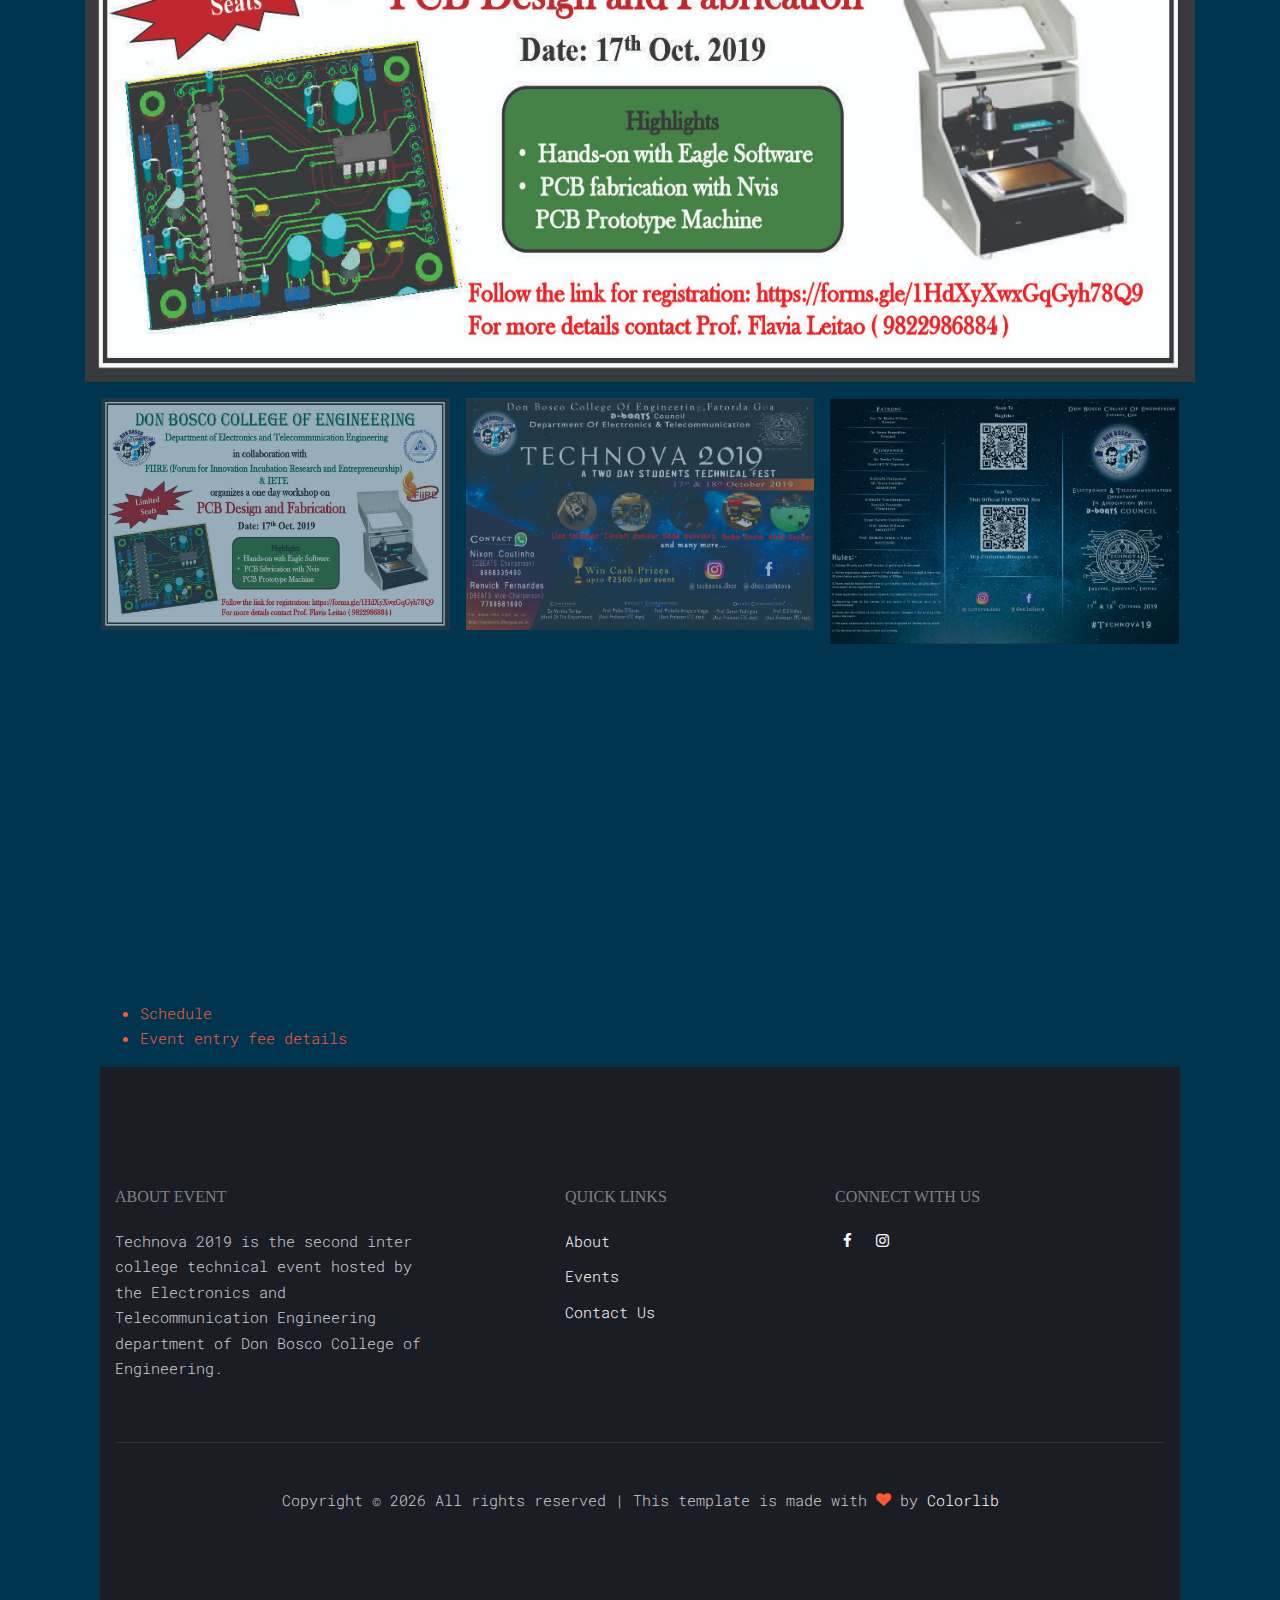
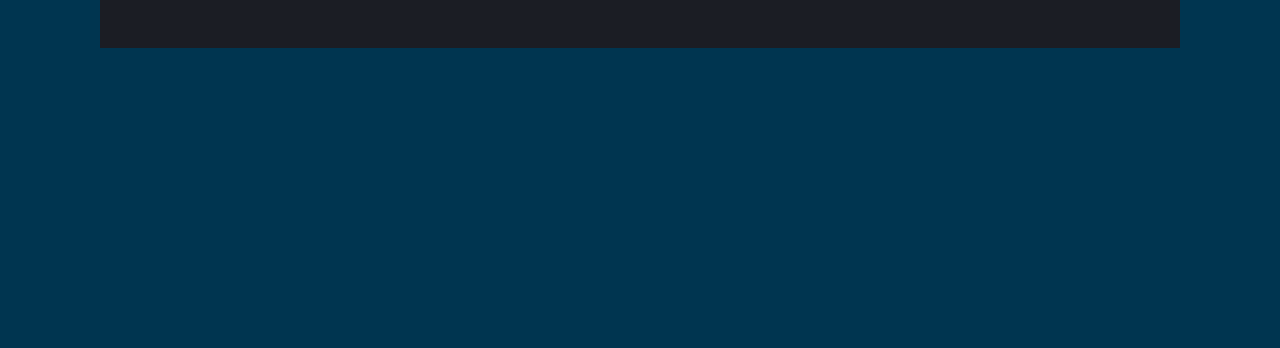
==== commit 93b1ddf1: "with new event page and notice board on the home page" ====
--- a/index.html
+++ b/index.html
@@ -6,6 +6,7 @@
   <meta charset="utf-8">
   <meta name="viewport" content="width=device-width, initial-scale=1, shrink-to-fit=no">
 
+  <link rel="stylesheet" href="https://www.w3schools.com/w3css/4/w3.css">
   <link href="https://fonts.googleapis.com/css?family=Roboto+Mono" rel="stylesheet">
   <link rel="stylesheet" href="fonts/icomoon/style.css">
   <link rel="stylesheet" href="css/bootstrap.min.css">
@@ -18,6 +19,24 @@
   <link rel="stylesheet" href="css/aos.css">
   <link rel="stylesheet" type="text/css" href="thunder/thunder.css">
   <link rel="stylesheet" href="css/style.css">
+
+  <style>
+    .mySlides {
+      display: none
+    }
+
+    .w3-left,
+    .w3-right,
+    .w3-badge {
+      cursor: pointer
+    }
+
+    .w3-badge {
+      height: 13px;
+      width: 13px;
+      padding: 0
+    }
+  </style>
 </head>
 
 <body>
@@ -49,7 +68,9 @@
               <ul class="site-menu js-clone-nav mx-auto d-none d-lg-block">
                 <li class="active"><a href="index.html">Home</a></li>
                 <li><a href="about.html">About</a></li>
+                <li><a href="events.html">Events</a></li>
                 <li><a href="contact.html">Contacts</a></li>
+
               </ul>
             </nav>
           </div>
@@ -71,6 +92,7 @@
           </span>
           <a href="https://docs.google.com/forms/d/e/1FAIpQLSfERUGmO9eJKPYK8mINkQN7SDqqkE0wuea0zoAbbpveA48moA/viewform"
             class="btn-custom" data-aos="fade-up" data-aos-delay="400" target='_blank'><span>Register Now!!</span></a>
+          <p></p>
           <a href="downloads/TECHNOVA BROCHURE.pdf" class="btn-custom" data-aos="fade-up"
             data-aos-delay="400"><span>Download Brochure</span></a>
         </div>
@@ -83,40 +105,73 @@
       <div class="row mb-5">
         <div class="col-lg-4" data-aos="fade-up" data-aos-delay="100">
           <div class="site-section-heading">
-            <h2>Events<br>
-              Register Now!!
+            <h2>Notice Board<br>
             </h2>
           </div>
         </div>
         <div class="col-lg-5 mt-5 pl-lg-5" data-aos="fade-up" data-aos-delay="200">
-          <p id='reg'>
-          </p>
-        </div>
-      </div>
-
-      <p>
-        <ul class="events">
-
-          <li>ROBO Sumo</li>
-          <li>ROBO Soccer</li>
-          <li>Line follower</li>
-          <li>Tech Buzz (Quiz)</li>
-          <li>IOT Master chef</li>
-          <li>Circuit Builders</li>
-          <li>Code Warriors</li>
-          <li>Chart it out (Poster Presentation)</li>
-          <li>Technical Cross words</li>
-          <li>Brain Jammers</li>
-          <li>Speak out</li>
-          <li>Stand out (Mock Parliament)</li>
-          <li>Sell it out</li>
-          <li>Minute to
-            win it</li>
-          <li>Frame it</li>
-          <li>Short Film</li>
-          <li>The Gorgons Gambit</li>
-        </ul>
-      </p>
+          <div class="w3-container">
+          </div>
+        </div>
+      </div>
+
+      <div class="w3-container">
+      </div>
+
+      <div class="w3-content" style="max-width:1200px">
+
+        <a href="https://forms.gle/1HdXyXwxGqGyh78Q9" target="_blank"><img class="mySlides"
+            src="images/PCB Worskhop Poster (1).jpg" style="width:100%"></a>
+        <img class="mySlides" src="images/TECHNOVA Poster (1).jpg" style="width:100%">
+        <img class="mySlides" src="images/0001.jpg" style="width:100%">
+        <img class="mySlides" src="images/0002.jpg" style="width:100%">
+
+        <div class="w3-row-padding w3-section">
+          <div class="w3-col s4">
+            <img class="demo w3-opacity w3-hover-opacity-off" src="images/PCB Worskhop Poster (1).jpg"
+              style="width:100%;cursor:pointer" onclick="currentDiv(1)">
+          </div>
+          <div class="w3-col s4">
+            <img class="demo w3-opacity w3-hover-opacity-off" src="images/TECHNOVA Poster (1).jpg"
+              style="width:100%;cursor:pointer" onclick="currentDiv(2)">
+          </div>
+          <div class="w3-col s4">
+            <img class="demo w3-opacity w3-hover-opacity-off" src="images/compressjpeg/0001-min.jpg"
+              style="width:100%;cursor:pointer" onclick="currentDiv(3)">
+          </div>
+        </div>
+      </div>
+
+      <script>
+        var slideIndex = 1;
+        showDivs(slideIndex);
+
+        function plusDivs(n) {
+          showDivs(slideIndex += n);
+        }
+
+        function currentDiv(n) {
+          showDivs(slideIndex = n);
+        }
+
+        function showDivs(n) {
+          var i;
+          var x = document.getElementsByClassName("mySlides");
+          var dots = document.getElementsByClassName("demo");
+          if (n > x.length) { slideIndex = 1 }
+          if (n < 1) { slideIndex = x.length }
+          for (i = 0; i < x.length; i++) {
+            x[i].style.display = "none";
+          }
+          for (i = 0; i < dots.length; i++) {
+            dots[i].className = dots[i].className.replace(" w3-white", "");
+          }
+          x[slideIndex - 1].style.display = "block";
+          dots[slideIndex - 1].className += " w3-white";
+        }
+      </script>
+
+
 
       <div class="site-section">
         <div class="container">
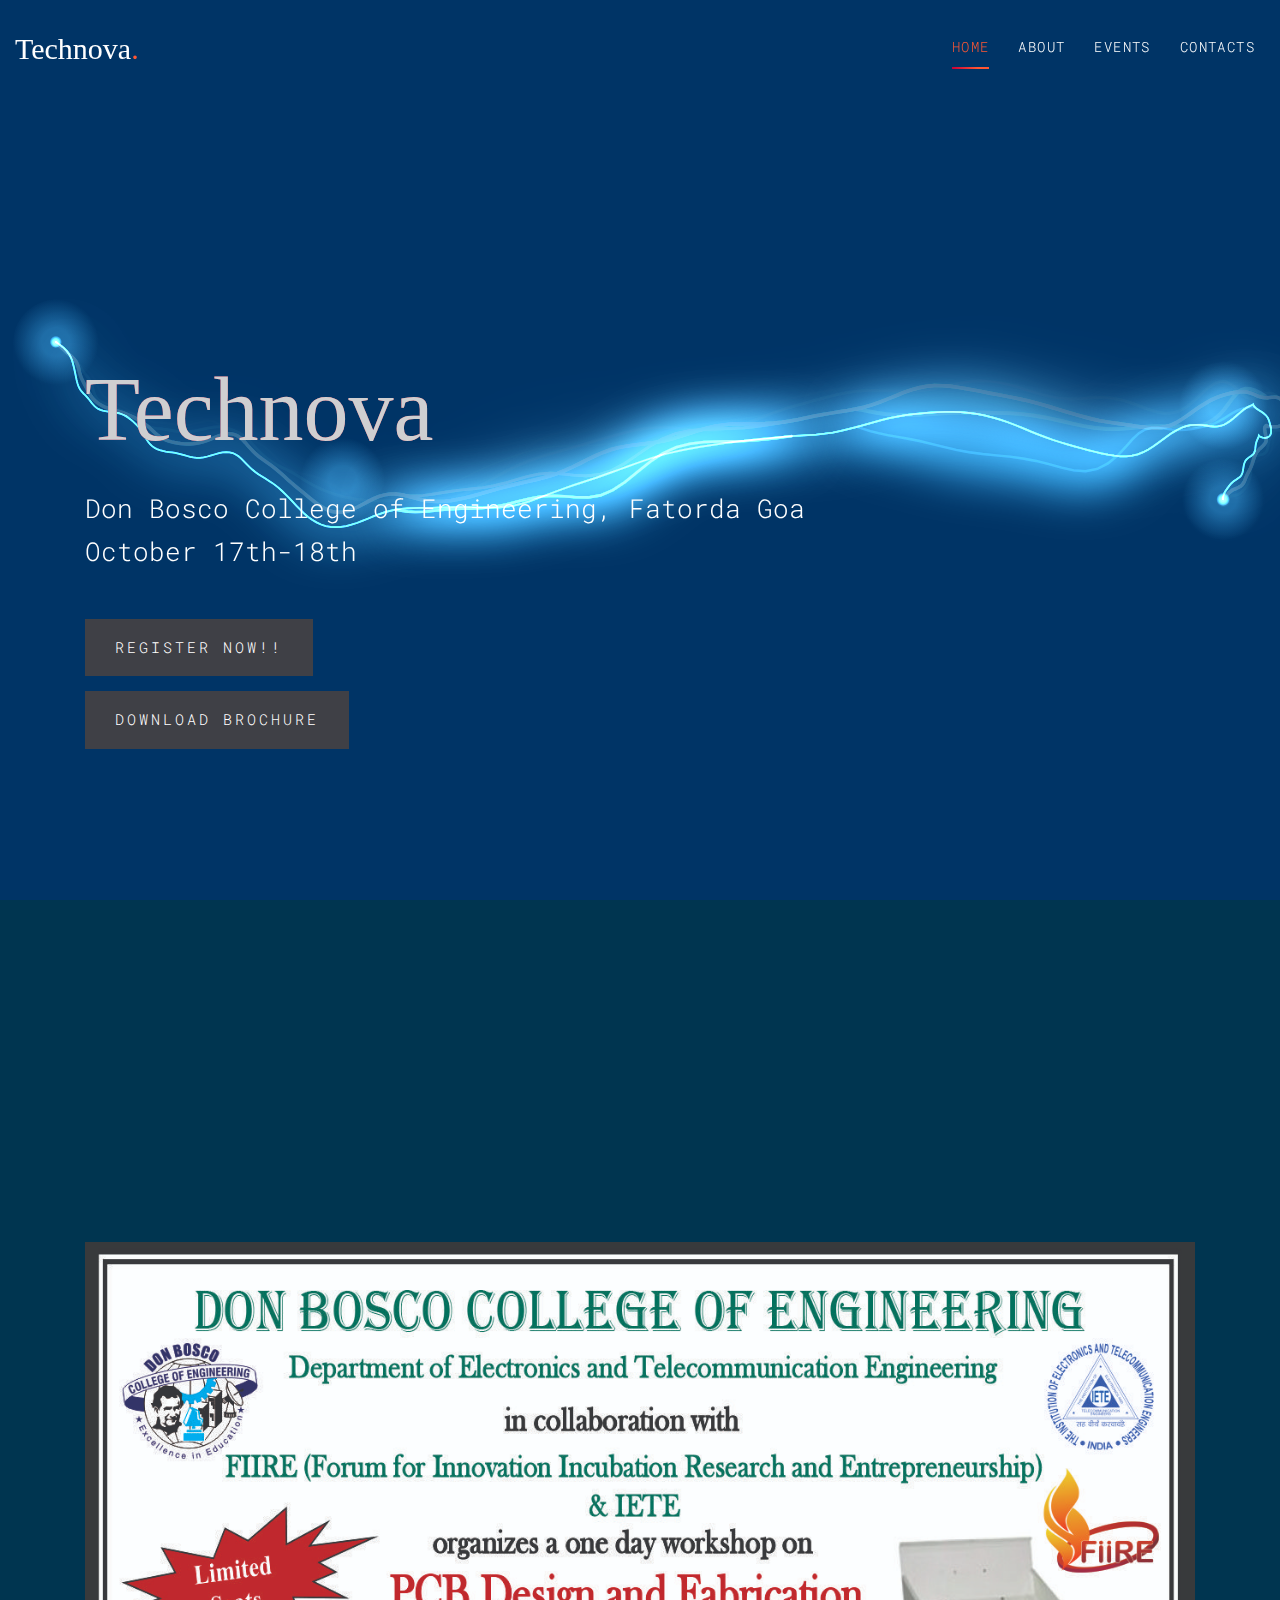
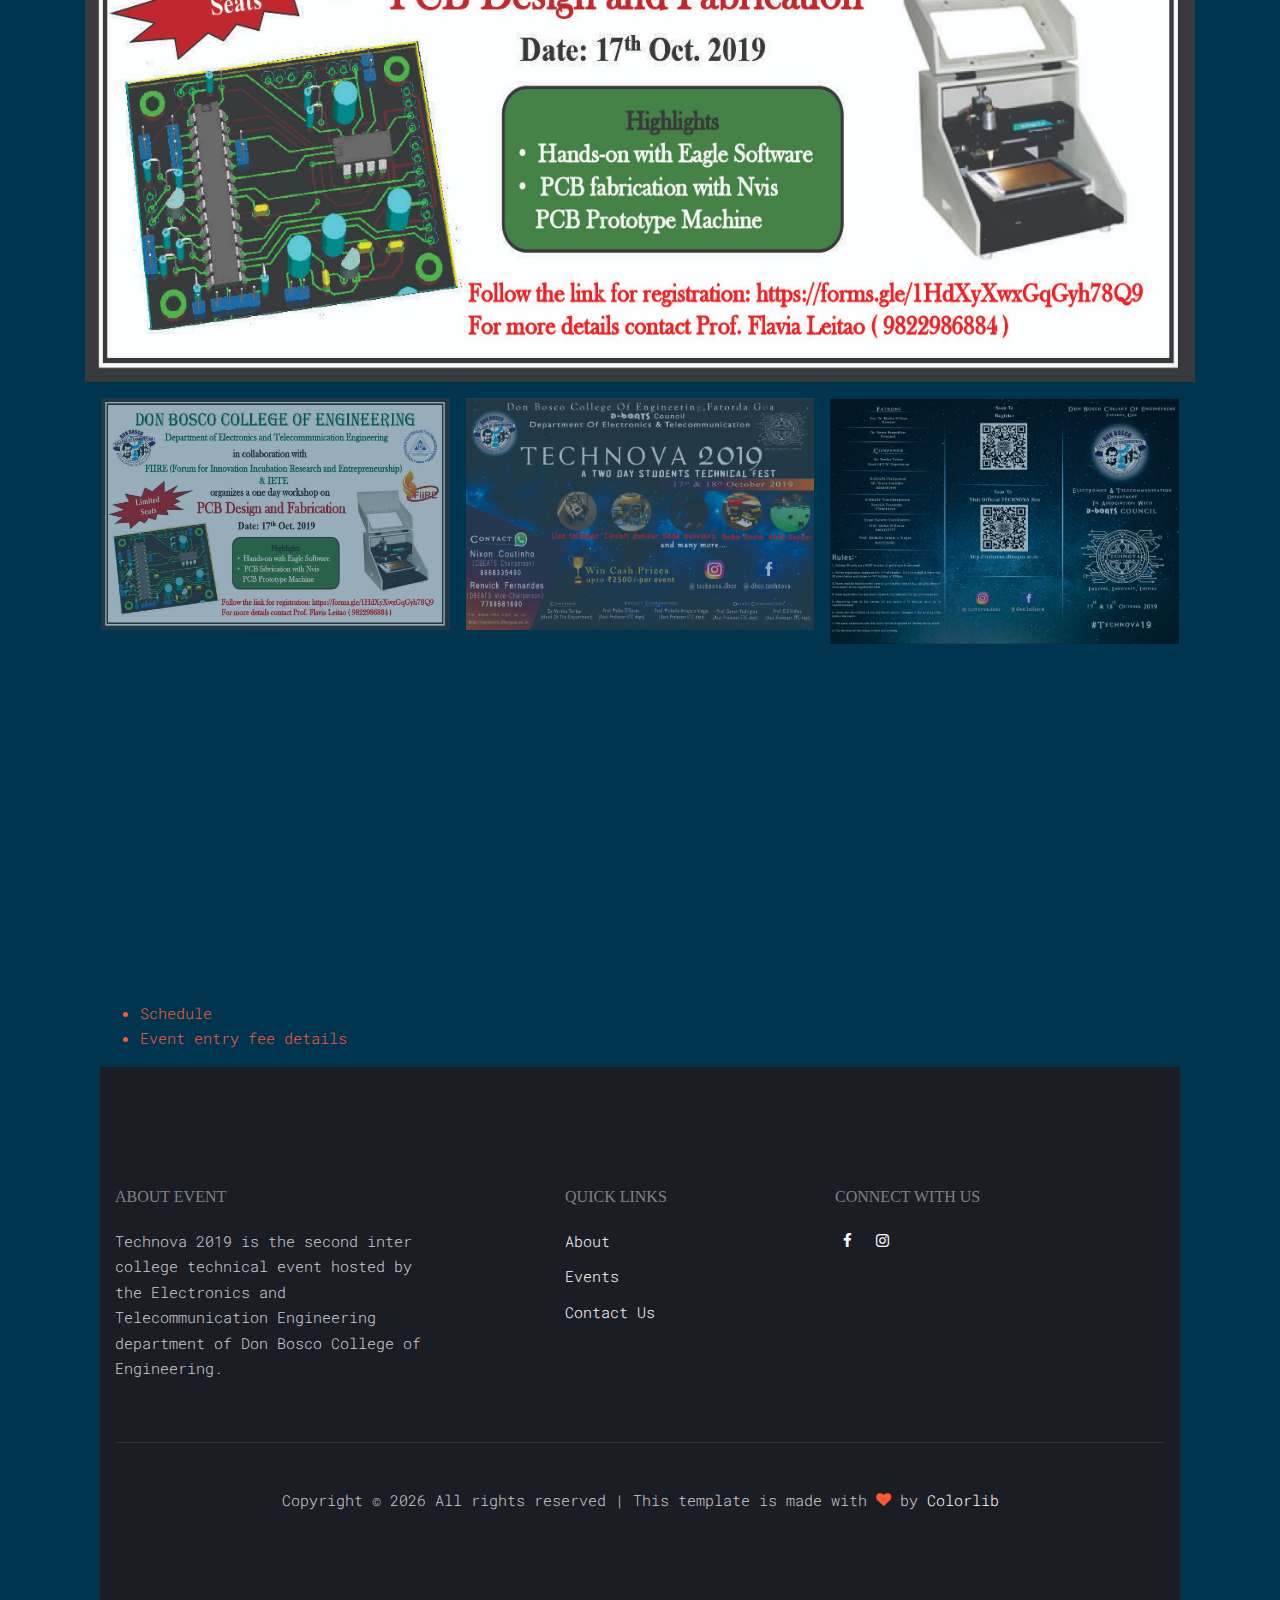
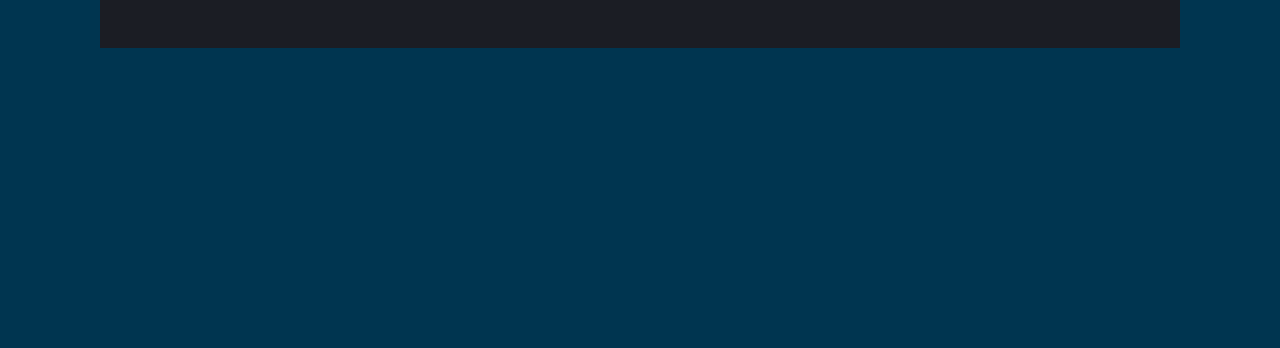
==== commit 78867182: "more changes" ====
--- a/index.html
+++ b/index.html
@@ -220,7 +220,8 @@
                 <div class="col-md-4">
                   <h2 class="footer-heading text-uppercase mb-4">Connect with Us</h2>
                   <p>
-                    <a href="#" class="p-2 pl-0"><span class="icon-facebook"></span></a>
+                    <a href="https://www.facebook.com/pages/category/Event/DbceTechnova-293074314853590/"
+                      target="_blank" class="p-2 pl-0"><span class="icon-facebook"></span></a>
                     <a href="https://www.instagram.com/technova.dbce/" target='_blank' class="p-2"><span
                         class="icon-instagram"></span></a>
                   </p>
